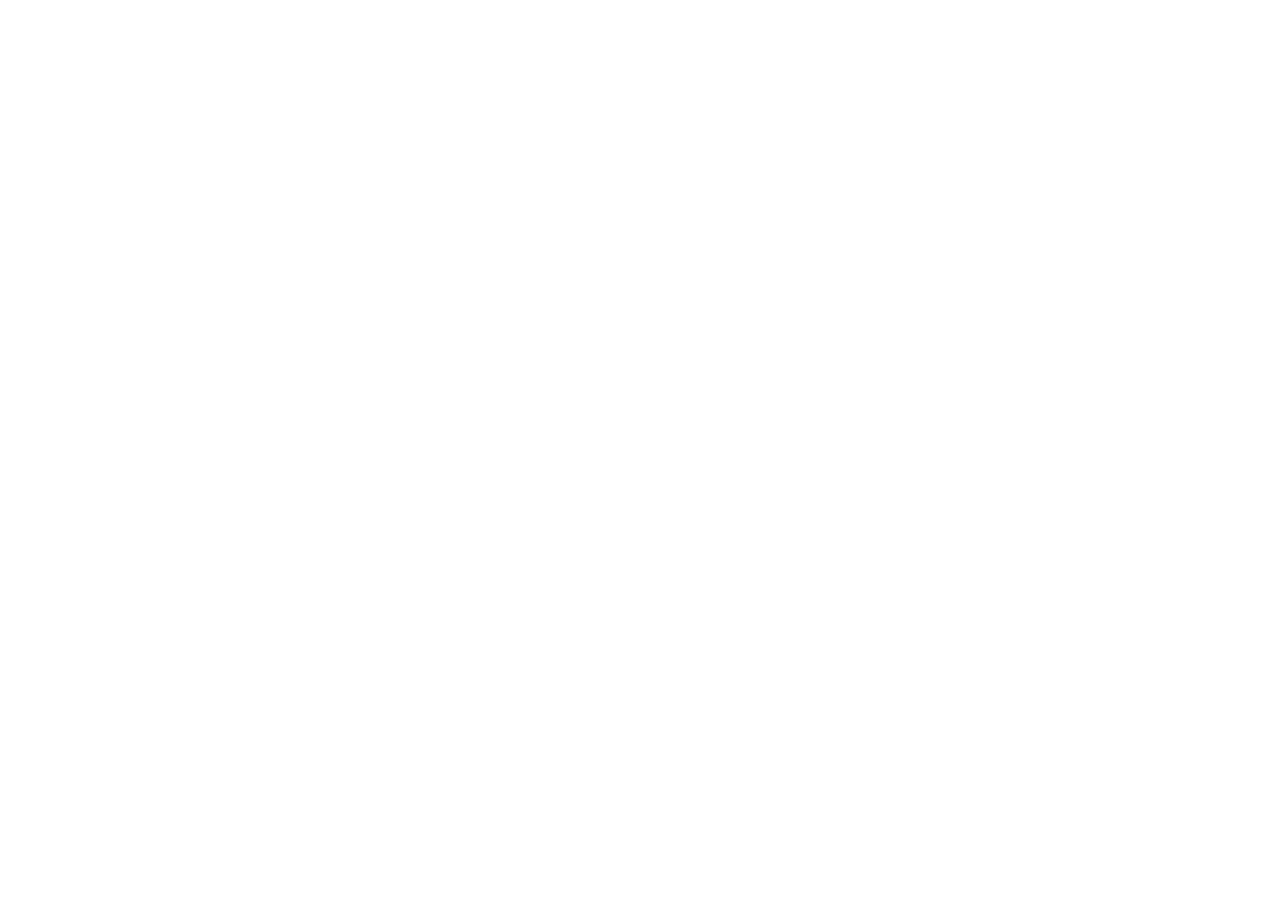
==== index.html @ 363d763c "initial commit" ====
<!DOCTYPE html>
<html  >
<head>
  <!-- Site made with Mobirise Website Builder v4.10.6, https://mobirise.com -->
  <meta charset="UTF-8">
  <meta http-equiv="X-UA-Compatible" content="IE=edge">
  <meta name="generator" content="Mobirise v4.10.6, mobirise.com">
  <meta name="viewport" content="width=device-width, initial-scale=1, minimum-scale=1">
  <link rel="shortcut icon" href="assets/images/logo4.png" type="image/x-icon">
  <meta name="description" content="">
  
  <title>Home</title>
  <link rel="stylesheet" href="assets/tether/tether.min.css">
  <link rel="stylesheet" href="assets/bootstrap/css/bootstrap.min.css">
  <link rel="stylesheet" href="assets/bootstrap/css/bootstrap-grid.min.css">
  <link rel="stylesheet" href="assets/bootstrap/css/bootstrap-reboot.min.css">
  <link rel="stylesheet" href="assets/theme/css/style.css">
  <link rel="stylesheet" href="assets/mobirise/css/mbr-additional.css" type="text/css">
  
  
  
</head>
<body>
  
  <script src="assets/web/assets/jquery/jquery.min.js"></script>
  <script src="assets/popper/popper.min.js"></script>
  <script src="assets/tether/tether.min.js"></script>
  <script src="assets/bootstrap/js/bootstrap.min.js"></script>
  <script src="assets/smoothscroll/smooth-scroll.js"></script>
  <script src="assets/theme/js/script.js"></script>
  
  
</body>
</html>
---- assets/theme/css/style.css ----
/*!
 * Mobirise v4 theme (https://mobirise.com/)
 * Copyright 2017 Mobirise
 */
section {
  background-color: #eeeeee;
}

section,
.container,
.container-fluid {
  position: relative;
  word-wrap: break-word;
}

a.mbr-iconfont:hover {
  text-decoration: none;
}

.article .lead p, .article .lead ul, .article .lead ol, .article .lead pre, .article .lead blockquote {
  margin-bottom: 0;
}

a {
  font-style: normal;
  font-weight: 400;
  cursor: pointer;
}

a, a:hover {
  text-decoration: none;
}

figure {
  margin-bottom: 0;
}

body {
  color: #232323;
}

h1, h2, h3, h4, h5, h6,
.h1, .h2, .h3, .h4, .h5, .h6,
.display-1, .display-2, .display-3, .display-4 {
  line-height: 1;
  word-break: break-word;
  word-wrap: break-word;
}

b, strong {
  font-weight: bold;
}

blockquote {
  padding: 10px 0 10px 20px;
  position: relative;
  border-left: 2px solid;
  border-color: #ff3366;
}

input:-webkit-autofill, input:-webkit-autofill:hover, input:-webkit-autofill:focus, input:-webkit-autofill:active {
  transition-delay: 9999s;
  transition-property: background-color, color;
}

textarea[type="hidden"] {
  display: none;
}

body {
  position: relative;
}

section {
  background-position: 50% 50%;
  background-repeat: no-repeat;
  background-size: cover;
}

section .mbr-background-video,
section .mbr-background-video-preview {
  position: absolute;
  bottom: 0;
  left: 0;
  right: 0;
  top: 0;
}

.hidden {
  visibility: hidden;
}

.mbr-z-index20 {
  z-index: 20;
}

/*! Base colors */
.mbr-white {
  color: #ffffff;
}

.mbr-black {
  color: #000000;
}

.mbr-bg-white {
  background-color: #ffffff;
}

.mbr-bg-black {
  background-color: #000000;
}

/*! Text-aligns */
.align-left {
  text-align: left;
}

.align-center {
  text-align: center;
}

.align-right {
  text-align: right;
}

@media (max-width: 767px) {
  .align-left, .align-center, .align-right, .mbr-section-btn, .mbr-section-title {
    text-align: center;
  }
}

/*! Font-weight  */
.mbr-light {
  font-weight: 300;
}

.mbr-regular {
  font-weight: 400;
}

.mbr-semibold {
  font-weight: 500;
}

.mbr-bold {
  font-weight: 700;
}

/*! Media  */
.media-size-item {
  -webkit-flex: 1 1 auto;
  -moz-flex: 1 1 auto;
  -ms-flex: 1 1 auto;
  -o-flex: 1 1 auto;
  flex: 1 1 auto;
}

.media-content {
  -webkit-flex-basis: 100%;
  flex-basis: 100%;
}

.media-container-row {
  display: -ms-flexbox;
  display: -webkit-flex;
  display: flex;
  -webkit-flex-direction: row;
  -ms-flex-direction: row;
  flex-direction: row;
  -webkit-flex-wrap: wrap;
  -ms-flex-wrap: wrap;
  flex-wrap: wrap;
  -webkit-justify-content: center;
  -ms-flex-pack: center;
  justify-content: center;
  -webkit-align-content: center;
  -ms-flex-line-pack: center;
  align-content: center;
  -webkit-align-items: start;
  -ms-flex-align: start;
  align-items: start;
}

.media-container-row .media-size-item {
  width: 400px;
}

.media-container-column {
  display: -ms-flexbox;
  display: -webkit-flex;
  display: flex;
  -webkit-flex-direction: column;
  -ms-flex-direction: column;
  flex-direction: column;
  -webkit-flex-wrap: wrap;
  -ms-flex-wrap: wrap;
  flex-wrap: wrap;
  -webkit-justify-content: center;
  -ms-flex-pack: center;
  justify-content: center;
  -webkit-align-content: center;
  -ms-flex-line-pack: center;
  align-content: center;
  -webkit-align-items: stretch;
  -ms-flex-align: stretch;
  align-items: stretch;
}

.media-container-column > * {
  width: 100%;
}

@media (min-width: 992px) {
  .media-container-row {
    -webkit-flex-wrap: nowrap;
    -ms-flex-wrap: nowrap;
    flex-wrap: nowrap;
  }
}

figure {
  overflow: hidden;
}

figure[mbr-media-size] {
  transition: width 0.1s;
}

.mbr-figure img, .mbr-figure iframe {
  display: block;
  width: 100%;
}

.card {
  background-color: transparent;
  border: none;
}

.card-box {
  width: 100%;
}

.card-img {
  text-align: center;
  flex-shrink: 0;
  -webkit-flex-shrink: 0;
}

.media {
  max-width: 100%;
  margin: 0 auto;
}

.mbr-figure {
  -ms-flex-item-align: center;
  -ms-grid-row-align: center;
  -webkit-align-self: center;
  align-self: center;
}

.media-container > div {
  max-width: 100%;
}

.mbr-figure img, .card-img img {
  width: 100%;
}

@media (max-width: 991px) {
  .media-size-item {
    width: auto !important;
  }
  .media {
    width: auto;
  }
  .mbr-figure {
    width: 100% !important;
  }
}

/*! Buttons */
.mbr-section-btn {
  margin-left: -.25rem;
  margin-right: -.25rem;
  font-size: 0;
}

nav .mbr-section-btn {
  margin-left: 0rem;
  margin-right: 0rem;
}

/*! Btn icon margin */
.btn .mbr-iconfont, .btn.btn-sm .mbr-iconfont {
  cursor: pointer;
  margin-right: 0.5rem;
}

.btn.btn-md .mbr-iconfont, .btn.btn-md .mbr-iconfont {
  margin-right: 0.8rem;
}

.mbr-regular {
  font-weight: 400;
}

.mbr-semibold {
  font-weight: 500;
}

.mbr-bold {
  font-weight: 700;
}

[type="submit"] {
  -webkit-appearance: none;
}

/*! Full-screen */
.mbr-fullscreen .mbr-overlay {
  min-height: 100vh;
}

.mbr-fullscreen {
  display: flex;
  display: -webkit-flex;
  display: -moz-flex;
  display: -ms-flex;
  display: -o-flex;
  align-items: center;
  -webkit-align-items: center;
  min-height: 100vh;
  padding-top: 3rem;
  padding-bottom: 3rem;
}

/*! Map */
.map {
  height: 25rem;
  position: relative;
}

.map iframe {
  width: 100%;
  height: 100%;
}

/* Form */
.form-asterisk {
  font-family: initial;
  position: absolute;
  top: -2px;
  font-weight: normal;
}

/*! Scroll to top arrow */
.mbr-arrow-up {
  bottom: 25px;
  right: 90px;
  position: fixed;
  text-align: right;
  z-index: 5000;
  color: #ffffff;
  font-size: 32px;
  transform: rotate(180deg);
  -webkit-transform: rotate(180deg);
}

.mbr-arrow-up a {
  background: rgba(0, 0, 0, 0.2);
  border-radius: 3px;
  color: #fff;
  display: inline-block;
  height: 60px;
  width: 60px;
  outline-style: none !important;
  position: relative;
  text-decoration: none;
  transition: all .3s ease-in-out;
  cursor: pointer;
  text-align: center;
}

.mbr-arrow-up a:hover {
  background-color: rgba(0, 0, 0, 0.4);
}

.mbr-arrow-up a i {
  line-height: 60px;
}

.mbr-arrow-up-icon {
  display: block;
  color: #fff;
}

.mbr-arrow-up-icon::before {
  content: "\203a";
  display: inline-block;
  font-family: serif;
  font-size: 32px;
  line-height: 1;
  font-style: normal;
  position: relative;
  top: 6px;
  left: -4px;
  -webkit-transform: rotate(-90deg);
  transform: rotate(-90deg);
}

/*! Arrow Down */
.mbr-arrow {
  position: absolute;
  bottom: 45px;
  left: 50%;
  width: 60px;
  height: 60px;
  cursor: pointer;
  background-color: rgba(80, 80, 80, 0.5);
  border-radius: 50%;
  -webkit-transform: translateX(-50%);
  transform: translateX(-50%);
}

.mbr-arrow > a {
  display: inline-block;
  text-decoration: none;
  outline-style: none;
  -webkit-animation: arrowdown 1.7s ease-in-out infinite;
  animation: arrowdown 1.7s ease-in-out infinite;
}

.mbr-arrow > a > i {
  position: absolute;
  top: -2px;
  left: 15px;
  font-size: 2rem;
}

@keyframes arrowdown {
  0% {
    transform: translateY(0px);
    -webkit-transform: translateY(0px);
  }
  50% {
    transform: translateY(-5px);
    -webkit-transform: translateY(-5px);
  }
  100% {
    transform: translateY(0px);
    -webkit-transform: translateY(0px);
  }
}

@-webkit-keyframes arrowdown {
  0% {
    transform: translateY(0px);
    -webkit-transform: translateY(0px);
  }
  50% {
    transform: translateY(-5px);
    -webkit-transform: translateY(-5px);
  }
  100% {
    transform: translateY(0px);
    -webkit-transform: translateY(0px);
  }
}

@media (max-width: 500px) {
  .mbr-arrow-up {
    left: 50%;
    right: auto;
    transform: translateX(-50%) rotate(180deg);
    -webkit-transform: translateX(-50%) rotate(180deg);
  }
}

/*Gradients animation*/
@keyframes gradient-animation {
  from {
    background-position: 0% 100%;
    animation-timing-function: ease-in-out;
  }
  to {
    background-position: 100% 0%;
    animation-timing-function: ease-in-out;
  }
}

@-webkit-keyframes gradient-animation {
  from {
    background-position: 0% 100%;
    animation-timing-function: ease-in-out;
  }
  to {
    background-position: 100% 0%;
    animation-timing-function: ease-in-out;
  }
}

.bg-gradient {
  background-size: 200% 200%;
  animation: gradient-animation 5s infinite alternate;
  -webkit-animation: gradient-animation 5s infinite alternate;
}

.menu .navbar-brand {
  display: -webkit-flex;
}

.menu .navbar-brand span {
  display: flex;
  display: -webkit-flex;
}

.menu .navbar-brand .navbar-caption-wrap {
  display: -webkit-flex;
}

.menu .navbar-brand .navbar-logo img {
  display: -webkit-flex;
}

@media (min-width: 768px) and (max-width: 1023px) {
  .menu .navbar-toggleable-sm .navbar-nav {
    display: -webkit-box;
    display: -webkit-flex;
    display: -ms-flexbox;
  }
}

@media (max-width: 1023px) {
  .menu .navbar-collapse {
    max-height: 93.5vh;
  }
  .menu .navbar-collapse.show {
    overflow: auto;
  }
}

@media (min-width: 1024px) {
  .menu .navbar-nav.nav-dropdown {
    display: -webkit-flex;
  }
  .menu .navbar-toggleable-sm .navbar-collapse {
    display: -webkit-flex !important;
  }
  .menu .collapsed .navbar-collapse {
    max-height: 93.5vh;
  }
  .menu .collapsed .navbar-collapse.show {
    overflow: auto;
  }
}

@media (max-width: 767px) {
  .menu .navbar-collapse {
    max-height: 80vh;
  }
}

.navbar {
  display: -webkit-flex;
  -webkit-flex-wrap: wrap;
  -webkit-align-items: center;
  -webkit-justify-content: space-between;
}

.navbar-collapse {
  -webkit-flex-basis: 100%;
  -webkit-flex-grow: 1;
  -webkit-align-items: center;
}

.nav-dropdown .link {
  padding: .667em 1.667em !important;
  margin: 0 !important;
}

.nav {
  display: -webkit-flex;
  -webkit-flex-wrap: wrap;
}

.row {
  display: -webkit-flex;
  -webkit-flex-wrap: wrap;
}

.justify-content-center {
  -webkit-justify-content: center;
}

.form-inline {
  display: -webkit-flex;
  -webkit-flex-flow: row wrap;
  -webkit-align-items: center;
}

.card-wrapper {
  -webkit-flex: 1;
}

.carousel-control {
  z-index: 10;
  display: -webkit-flex;
  -webkit-align-items: center;
  -webkit-justify-content: center;
}

.carousel-controls {
  display: -webkit-flex;
}

.media {
  display: -webkit-flex;
}

.form-group:focus {
  outline: none;
}

.jq-selectbox__select {
  padding: 1.07em .5em;
  position: absolute;
  top: 0;
  left: 0;
  width: 100%;
}

.jq-selectbox__dropdown {
  position: absolute;
  top: 100% !important;
  left: 0 !important;
  width: 100% !important;
}

.jq-selectbox__trigger-arrow {
  transform: translateY(-50%);
}

.jq-selectbox li {
  padding: 1.07em .5em;
}

input[type="range"] {
  padding-left: 0 !important;
  padding-right: 0 !important;
}

.modal-dialog, .modal-content {
  height: 100%;
}

.modal-dialog .carousel-inner {
  height: 100%;
  height: -webkit-fill-available;
  height: fill-available;
}

.carousel-item {
  text-align: center;
}

.carousel-item img {
  margin: auto;
}
.engine {
	position: absolute;
	text-indent: -2400px;
	text-align: center;
	padding: 0;
	top: 0;
	left: -2400px;
}
---- assets/mobirise/css/mbr-additional.css ----
@import url(https://fonts.googleapis.com/css?family=Rubik:300,300i,400,400i,500,500i,700,700i,900,900i);





body {
  font-style: normal;
  line-height: 1.5;
}
.mbr-section-title {
  font-style: normal;
  line-height: 1.2;
}
.mbr-section-subtitle {
  line-height: 1.3;
}
.mbr-text {
  font-style: normal;
  line-height: 1.6;
}
.display-1 {
  font-family: 'Rubik', sans-serif;
  font-size: 4.25rem;
}
.display-1 > .mbr-iconfont {
  font-size: 6.8rem;
}
.display-2 {
  font-family: 'Rubik', sans-serif;
  font-size: 3rem;
}
.display-2 > .mbr-iconfont {
  font-size: 4.8rem;
}
.display-4 {
  font-family: 'Rubik', sans-serif;
  font-size: 1rem;
}
.display-4 > .mbr-iconfont {
  font-size: 1.6rem;
}
.display-5 {
  font-family: 'Rubik', sans-serif;
  font-size: 1.5rem;
}
.display-5 > .mbr-iconfont {
  font-size: 2.4rem;
}
.display-7 {
  font-family: 'Rubik', sans-serif;
  font-size: 1rem;
}
.display-7 > .mbr-iconfont {
  font-size: 1.6rem;
}
/* ---- Fluid typography for mobile devices ---- */
/* 1.4 - font scale ratio ( bootstrap == 1.42857 ) */
/* 100vw - current viewport width */
/* (48 - 20)  48 == 48rem == 768px, 20 == 20rem == 320px(minimal supported viewport) */
/* 0.65 - min scale variable, may vary */
@media (max-width: 768px) {
  .display-1 {
    font-size: 3.4rem;
    font-size: calc( 2.1374999999999997rem + (4.25 - 2.1374999999999997) * ((100vw - 20rem) / (48 - 20)));
    line-height: calc( 1.4 * (2.1374999999999997rem + (4.25 - 2.1374999999999997) * ((100vw - 20rem) / (48 - 20))));
  }
  .display-2 {
    font-size: 2.4rem;
    font-size: calc( 1.7rem + (3 - 1.7) * ((100vw - 20rem) / (48 - 20)));
    line-height: calc( 1.4 * (1.7rem + (3 - 1.7) * ((100vw - 20rem) / (48 - 20))));
  }
  .display-4 {
    font-size: 0.8rem;
    font-size: calc( 1rem + (1 - 1) * ((100vw - 20rem) / (48 - 20)));
    line-height: calc( 1.4 * (1rem + (1 - 1) * ((100vw - 20rem) / (48 - 20))));
  }
  .display-5 {
    font-size: 1.2rem;
    font-size: calc( 1.175rem + (1.5 - 1.175) * ((100vw - 20rem) / (48 - 20)));
    line-height: calc( 1.4 * (1.175rem + (1.5 - 1.175) * ((100vw - 20rem) / (48 - 20))));
  }
}
/* Buttons */
.btn {
  font-weight: 500;
  border-width: 2px;
  font-style: normal;
  letter-spacing: 1px;
  margin: .4rem .8rem;
  white-space: normal;
  -webkit-transition: all 0.3s ease-in-out;
  -moz-transition: all 0.3s ease-in-out;
  transition: all 0.3s ease-in-out;
  display: inline-flex;
  align-items: center;
  justify-content: center;
  word-break: break-word;
  -webkit-align-items: center;
  -webkit-justify-content: center;
  display: -webkit-inline-flex;
  padding: 1rem 3rem;
  border-radius: 3px;
}
.btn-sm {
  font-weight: 500;
  letter-spacing: 1px;
  -webkit-transition: all 0.3s ease-in-out;
  -moz-transition: all 0.3s ease-in-out;
  transition: all 0.3s ease-in-out;
  padding: 0.6rem 1.5rem;
  border-radius: 3px;
}
.btn-md {
  font-weight: 500;
  letter-spacing: 1px;
  margin: .4rem .8rem !important;
  -webkit-transition: all 0.3s ease-in-out;
  -moz-transition: all 0.3s ease-in-out;
  transition: all 0.3s ease-in-out;
  padding: 1rem 3rem;
  border-radius: 3px;
}
.btn-lg {
  font-weight: 500;
  letter-spacing: 1px;
  margin: .4rem .8rem !important;
  -webkit-transition: all 0.3s ease-in-out;
  -moz-transition: all 0.3s ease-in-out;
  transition: all 0.3s ease-in-out;
  padding: 1.2rem 3.2rem;
  border-radius: 3px;
}
.bg-primary {
  background-color: #149dcc !important;
}
.bg-success {
  background-color: #f7ed4a !important;
}
.bg-info {
  background-color: #82786e !important;
}
.bg-warning {
  background-color: #879a9f !important;
}
.bg-danger {
  background-color: #b1a374 !important;
}
.btn-primary,
.btn-primary:active {
  background-color: #149dcc !important;
  border-color: #149dcc !important;
  color: #ffffff !important;
}
.btn-primary:hover,
.btn-primary:focus,
.btn-primary.focus,
.btn-primary.active {
  color: #ffffff !important;
  background-color: #0d6786 !important;
  border-color: #0d6786 !important;
}
.btn-primary.disabled,
.btn-primary:disabled {
  color: #ffffff !important;
  background-color: #0d6786 !important;
  border-color: #0d6786 !important;
}
.btn-secondary,
.btn-secondary:active {
  background-color: #ff3366 !important;
  border-color: #ff3366 !important;
  color: #ffffff !important;
}
.btn-secondary:hover,
.btn-secondary:focus,
.btn-secondary.focus,
.btn-secondary.active {
  color: #ffffff !important;
  background-color: #e50039 !important;
  border-color: #e50039 !important;
}
.btn-secondary.disabled,
.btn-secondary:disabled {
  color: #ffffff !important;
  background-color: #e50039 !important;
  border-color: #e50039 !important;
}
.btn-info,
.btn-info:active {
  background-color: #82786e !important;
  border-color: #82786e !important;
  color: #ffffff !important;
}
.btn-info:hover,
.btn-info:focus,
.btn-info.focus,
.btn-info.active {
  color: #ffffff !important;
  background-color: #59524b !important;
  border-color: #59524b !important;
}
.btn-info.disabled,
.btn-info:disabled {
  color: #ffffff !important;
  background-color: #59524b !important;
  border-color: #59524b !important;
}
.btn-success,
.btn-success:active {
  background-color: #f7ed4a !important;
  border-color: #f7ed4a !important;
  color: #3f3c03 !important;
}
.btn-success:hover,
.btn-success:focus,
.btn-success.focus,
.btn-success.active {
  color: #3f3c03 !important;
  background-color: #eadd0a !important;
  border-color: #eadd0a !important;
}
.btn-success.disabled,
.btn-success:disabled {
  color: #3f3c03 !important;
  background-color: #eadd0a !important;
  border-color: #eadd0a !important;
}
.btn-warning,
.btn-warning:active {
  background-color: #879a9f !important;
  border-color: #879a9f !important;
  color: #ffffff !important;
}
.btn-warning:hover,
.btn-warning:focus,
.btn-warning.focus,
.btn-warning.active {
  color: #ffffff !important;
  background-color: #617479 !important;
  border-color: #617479 !important;
}
.btn-warning.disabled,
.btn-warning:disabled {
  color: #ffffff !important;
  background-color: #617479 !important;
  border-color: #617479 !important;
}
.btn-danger,
.btn-danger:active {
  background-color: #b1a374 !important;
  border-color: #b1a374 !important;
  color: #ffffff !important;
}
.btn-danger:hover,
.btn-danger:focus,
.btn-danger.focus,
.btn-danger.active {
  color: #ffffff !important;
  background-color: #8b7d4e !important;
  border-color: #8b7d4e !important;
}
.btn-danger.disabled,
.btn-danger:disabled {
  color: #ffffff !important;
  background-color: #8b7d4e !important;
  border-color: #8b7d4e !important;
}
.btn-white {
  color: #333333 !important;
}
.btn-white,
.btn-white:active {
  background-color: #ffffff !important;
  border-color: #ffffff !important;
  color: #808080 !important;
}
.btn-white:hover,
.btn-white:focus,
.btn-white.focus,
.btn-white.active {
  color: #808080 !important;
  background-color: #d9d9d9 !important;
  border-color: #d9d9d9 !important;
}
.btn-white.disabled,
.btn-white:disabled {
  color: #808080 !important;
  background-color: #d9d9d9 !important;
  border-color: #d9d9d9 !important;
}
.btn-black,
.btn-black:active {
  background-color: #333333 !important;
  border-color: #333333 !important;
  color: #ffffff !important;
}
.btn-black:hover,
.btn-black:focus,
.btn-black.focus,
.btn-black.active {
  color: #ffffff !important;
  background-color: #0d0d0d !important;
  border-color: #0d0d0d !important;
}
.btn-black.disabled,
.btn-black:disabled {
  color: #ffffff !important;
  background-color: #0d0d0d !important;
  border-color: #0d0d0d !important;
}
.btn-primary-outline,
.btn-primary-outline:active {
  background: none;
  border-color: #0b566f;
  color: #0b566f;
}
.btn-primary-outline:hover,
.btn-primary-outline:focus,
.btn-primary-outline.focus,
.btn-primary-outline.active {
  color: #ffffff;
  background-color: #149dcc;
  border-color: #149dcc;
}
.btn-primary-outline.disabled,
.btn-primary-outline:disabled {
  color: #ffffff !important;
  background-color: #149dcc !important;
  border-color: #149dcc !important;
}
.btn-secondary-outline,
.btn-secondary-outline:active {
  background: none;
  border-color: #cc0033;
  color: #cc0033;
}
.btn-secondary-outline:hover,
.btn-secondary-outline:focus,
.btn-secondary-outline.focus,
.btn-secondary-outline.active {
  color: #ffffff;
  background-color: #ff3366;
  border-color: #ff3366;
}
.btn-secondary-outline.disabled,
.btn-secondary-outline:disabled {
  color: #ffffff !important;
  background-color: #ff3366 !important;
  border-color: #ff3366 !important;
}
.btn-info-outline,
.btn-info-outline:active {
  background: none;
  border-color: #4b453f;
  color: #4b453f;
}
.btn-info-outline:hover,
.btn-info-outline:focus,
.btn-info-outline.focus,
.btn-info-outline.active {
  color: #ffffff;
  background-color: #82786e;
  border-color: #82786e;
}
.btn-info-outline.disabled,
.btn-info-outline:disabled {
  color: #ffffff !important;
  background-color: #82786e !important;
  border-color: #82786e !important;
}
.btn-success-outline,
.btn-success-outline:active {
  background: none;
  border-color: #d2c609;
  color: #d2c609;
}
.btn-success-outline:hover,
.btn-success-outline:focus,
.btn-success-outline.focus,
.btn-success-outline.active {
  color: #3f3c03;
  background-color: #f7ed4a;
  border-color: #f7ed4a;
}
.btn-success-outline.disabled,
.btn-success-outline:disabled {
  color: #3f3c03 !important;
  background-color: #f7ed4a !important;
  border-color: #f7ed4a !important;
}
.btn-warning-outline,
.btn-warning-outline:active {
  background: none;
  border-color: #55666b;
  color: #55666b;
}
.btn-warning-outline:hover,
.btn-warning-outline:focus,
.btn-warning-outline.focus,
.btn-warning-outline.active {
  color: #ffffff;
  background-color: #879a9f;
  border-color: #879a9f;
}
.btn-warning-outline.disabled,
.btn-warning-outline:disabled {
  color: #ffffff !important;
  background-color: #879a9f !important;
  border-color: #879a9f !important;
}
.btn-danger-outline,
.btn-danger-outline:active {
  background: none;
  border-color: #7a6e45;
  color: #7a6e45;
}
.btn-danger-outline:hover,
.btn-danger-outline:focus,
.btn-danger-outline.focus,
.btn-danger-outline.active {
  color: #ffffff;
  background-color: #b1a374;
  border-color: #b1a374;
}
.btn-danger-outline.disabled,
.btn-danger-outline:disabled {
  color: #ffffff !important;
  background-color: #b1a374 !important;
  border-color: #b1a374 !important;
}
.btn-black-outline,
.btn-black-outline:active {
  background: none;
  border-color: #000000;
  color: #000000;
}
.btn-black-outline:hover,
.btn-black-outline:focus,
.btn-black-outline.focus,
.btn-black-outline.active {
  color: #ffffff;
  background-color: #333333;
  border-color: #333333;
}
.btn-black-outline.disabled,
.btn-black-outline:disabled {
  color: #ffffff !important;
  background-color: #333333 !important;
  border-color: #333333 !important;
}
.btn-white-outline,
.btn-white-outline:active,
.btn-white-outline.active {
  background: none;
  border-color: #ffffff;
  color: #ffffff;
}
.btn-white-outline:hover,
.btn-white-outline:focus,
.btn-white-outline.focus {
  color: #333333;
  background-color: #ffffff;
  border-color: #ffffff;
}
.text-primary {
  color: #149dcc !important;
}
.text-secondary {
  color: #ff3366 !important;
}
.text-success {
  color: #f7ed4a !important;
}
.text-info {
  color: #82786e !important;
}
.text-warning {
  color: #879a9f !important;
}
.text-danger {
  color: #b1a374 !important;
}
.text-white {
  color: #ffffff !important;
}
.text-black {
  color: #000000 !important;
}
a.text-primary:hover,
a.text-primary:focus {
  color: #0b566f !important;
}
a.text-secondary:hover,
a.text-secondary:focus {
  color: #cc0033 !important;
}
a.text-success:hover,
a.text-success:focus {
  color: #d2c609 !important;
}
a.text-info:hover,
a.text-info:focus {
  color: #4b453f !important;
}
a.text-warning:hover,
a.text-warning:focus {
  color: #55666b !important;
}
a.text-danger:hover,
a.text-danger:focus {
  color: #7a6e45 !important;
}
a.text-white:hover,
a.text-white:focus {
  color: #b3b3b3 !important;
}
a.text-black:hover,
a.text-black:focus {
  color: #4d4d4d !important;
}
.alert-success {
  background-color: #70c770;
}
.alert-info {
  background-color: #82786e;
}
.alert-warning {
  background-color: #879a9f;
}
.alert-danger {
  background-color: #b1a374;
}
.mbr-section-btn a.btn:not(.btn-form) {
  border-radius: 100px;
}
.mbr-section-btn a.btn:not(.btn-form):hover,
.mbr-section-btn a.btn:not(.btn-form):focus {
  box-shadow: none !important;
}
.mbr-section-btn a.btn:not(.btn-form):hover,
.mbr-section-btn a.btn:not(.btn-form):focus {
  box-shadow: 0 10px 40px 0 rgba(0, 0, 0, 0.2) !important;
  -webkit-box-shadow: 0 10px 40px 0 rgba(0, 0, 0, 0.2) !important;
}
.mbr-gallery-filter li a {
  border-radius: 100px !important;
}
.mbr-gallery-filter li.active .btn {
  background-color: #149dcc;
  border-color: #149dcc;
  color: #ffffff;
}
.mbr-gallery-filter li.active .btn:focus {
  box-shadow: none;
}
.nav-tabs .nav-link {
  border-radius: 100px !important;
}
.btn-form {
  border-radius: 0;
}
.btn-form:hover {
  cursor: pointer;
}
a,
a:hover {
  color: #149dcc;
}
.mbr-plan-header.bg-primary .mbr-plan-subtitle,
.mbr-plan-header.bg-primary .mbr-plan-price-desc {
  color: #b4e6f8;
}
.mbr-plan-header.bg-success .mbr-plan-subtitle,
.mbr-plan-header.bg-success .mbr-plan-price-desc {
  color: #ffffff;
}
.mbr-plan-header.bg-info .mbr-plan-subtitle,
.mbr-plan-header.bg-info .mbr-plan-price-desc {
  color: #beb8b2;
}
.mbr-plan-header.bg-warning .mbr-plan-subtitle,
.mbr-plan-header.bg-warning .mbr-plan-price-desc {
  color: #ced6d8;
}
.mbr-plan-header.bg-danger .mbr-plan-subtitle,
.mbr-plan-header.bg-danger .mbr-plan-price-desc {
  color: #dfd9c6;
}
/* Scroll to top button*/
.scrollToTop_wraper {
  display: none;
}
#scrollToTop a i:before {
  content: '';
  position: absolute;
  height: 40%;
  top: 25%;
  background: #fff;
  width: 2px;
  left: calc(50% - 1px);
}
#scrollToTop a i:after {
  content: '';
  position: absolute;
  display: block;
  border-top: 2px solid #fff;
  border-right: 2px solid #fff;
  width: 40%;
  height: 40%;
  left: 30%;
  bottom: 30%;
  transform: rotate(135deg);
  -webkit-transform: rotate(135deg);
}
/* Others*/
.note-check a[data-value=Rubik] {
  font-style: normal;
}
.mbr-arrow a {
  color: #ffffff;
}
@media (max-width: 767px) {
  .mbr-arrow {
    display: none;
  }
}
.form-control-label {
  position: relative;
  cursor: pointer;
  margin-bottom: .357em;
  padding: 0;
}
.alert {
  color: #ffffff;
  border-radius: 0;
  border: 0;
  font-size: .875rem;
  line-height: 1.5;
  margin-bottom: 1.875rem;
  padding: 1.25rem;
  position: relative;
}
.alert.alert-form::after {
  background-color: inherit;
  bottom: -7px;
  content: "";
  display: block;
  height: 14px;
  left: 50%;
  margin-left: -7px;
  position: absolute;
  transform: rotate(45deg);
  width: 14px;
  -webkit-transform: rotate(45deg);
}
.form-control {
  background-color: #f5f5f5;
  box-shadow: none;
  color: #565656;
  font-family: 'Rubik', sans-serif;
  font-size: 1rem;
  line-height: 1.43;
  min-height: 3.5em;
  padding: 1.07em .5em;
}
.form-control > .mbr-iconfont {
  font-size: 1.6rem;
}
.form-control,
.form-control:focus {
  border: 1px solid #e8e8e8;
}
.form-active .form-control:invalid {
  border-color: red;
}
.mbr-overlay {
  background-color: #000;
  bottom: 0;
  left: 0;
  opacity: .5;
  position: absolute;
  right: 0;
  top: 0;
  z-index: 0;
  pointer-events: none;
}
blockquote {
  font-style: italic;
  padding: 10px 0 10px 20px;
  font-size: 1.09rem;
  position: relative;
  border-color: #149dcc;
  border-width: 3px;
}
ul,
ol,
pre,
blockquote {
  margin-bottom: 2.3125rem;
}
pre {
  background: #f4f4f4;
  padding: 10px 24px;
  white-space: pre-wrap;
}
.inactive {
  -webkit-user-select: none;
  -moz-user-select: none;
  -ms-user-select: none;
  user-select: none;
  pointer-events: none;
  -webkit-user-drag: none;
  user-drag: none;
}
.mbr-section__comments .row {
  justify-content: center;
  -webkit-justify-content: center;
}
/* Forms */
.mbr-form .btn {
  margin: .4rem 0;
}
.mbr-form .input-group-btn a.btn {
  border-radius: 100px !important;
}
.mbr-form .input-group-btn a.btn:hover {
  box-shadow: 0 10px 40px 0 rgba(0, 0, 0, 0.2);
}
.mbr-form .input-group-btn button[type="submit"] {
  border-radius: 100px !important;
  padding: 1rem 3rem;
}
.mbr-form .input-group-btn button[type="submit"]:hover {
  box-shadow: 0 10px 40px 0 rgba(0, 0, 0, 0.2);
}
.form2 .form-control {
  border-top-left-radius: 100px;
  border-bottom-left-radius: 100px;
}
.form2 .input-group-btn a.btn {
  border-top-left-radius: 0 !important;
  border-bottom-left-radius: 0 !important;
}
.form2 .input-group-btn button[type="submit"] {
  border-top-left-radius: 0 !important;
  border-bottom-left-radius: 0 !important;
}
.form3 input[type="email"] {
  border-radius: 100px !important;
}
@media (max-width: 349px) {
  .form2 input[type="email"] {
    border-radius: 100px !important;
  }
  .form2 .input-group-btn a.btn {
    border-radius: 100px !important;
  }
  .form2 .input-group-btn button[type="submit"] {
    border-radius: 100px !important;
  }
}
@media (max-width: 767px) {
  .btn {
    font-size: .75rem !important;
  }
  .btn .mbr-iconfont {
    font-size: 1rem !important;
  }
}
/* Social block */
.btn-social {
  font-size: 20px;
  border-radius: 50%;
  padding: 0;
  width: 44px;
  height: 44px;
  line-height: 44px;
  text-align: center;
  position: relative;
  border: 2px solid #c0a375;
  border-color: #149dcc;
  color: #232323;
  cursor: pointer;
}
.btn-social i {
  top: 0;
  line-height: 44px;
  width: 44px;
}
.btn-social:hover {
  color: #fff;
  background: #149dcc;
}
.btn-social + .btn {
  margin-left: .1rem;
}
/* Footer */
.mbr-footer-content li::before,
.mbr-footer .mbr-contacts li::before {
  background: #149dcc;
}
.mbr-footer-content li a:hover,
.mbr-footer .mbr-contacts li a:hover {
  color: #149dcc;
}
.footer3 input[type="email"],
.footer4 input[type="email"] {
  border-radius: 100px !important;
}
.footer3 .input-group-btn a.btn,
.footer4 .input-group-btn a.btn {
  border-radius: 100px !important;
}
.footer3 .input-group-btn button[type="submit"],
.footer4 .input-group-btn button[type="submit"] {
  border-radius: 100px !important;
}
/* Headers*/
.header13 .form-inline input[type="email"],
.header14 .form-inline input[type="email"] {
  border-radius: 100px;
}
.header13 .form-inline input[type="text"],
.header14 .form-inline input[type="text"] {
  border-radius: 100px;
}
.header13 .form-inline input[type="tel"],
.header14 .form-inline input[type="tel"] {
  border-radius: 100px;
}
.header13 .form-inline a.btn,
.header14 .form-inline a.btn {
  border-radius: 100px;
}
.header13 .form-inline button,
.header14 .form-inline button {
  border-radius: 100px !important;
}
.offset-1 {
  margin-left: 8.33333%;
}
.offset-2 {
  margin-left: 16.66667%;
}
.offset-3 {
  margin-left: 25%;
}
.offset-4 {
  margin-left: 33.33333%;
}
.offset-5 {
  margin-left: 41.66667%;
}
.offset-6 {
  margin-left: 50%;
}
.offset-7 {
  margin-left: 58.33333%;
}
.offset-8 {
  margin-left: 66.66667%;
}
.offset-9 {
  margin-left: 75%;
}
.offset-10 {
  margin-left: 83.33333%;
}
.offset-11 {
  margin-left: 91.66667%;
}
@media (min-width: 576px) {
  .offset-sm-0 {
    margin-left: 0%;
  }
  .offset-sm-1 {
    margin-left: 8.33333%;
  }
  .offset-sm-2 {
    margin-left: 16.66667%;
  }
  .offset-sm-3 {
    margin-left: 25%;
  }
  .offset-sm-4 {
    margin-left: 33.33333%;
  }
  .offset-sm-5 {
    margin-left: 41.66667%;
  }
  .offset-sm-6 {
    margin-left: 50%;
  }
  .offset-sm-7 {
    margin-left: 58.33333%;
  }
  .offset-sm-8 {
    margin-left: 66.66667%;
  }
  .offset-sm-9 {
    margin-left: 75%;
  }
  .offset-sm-10 {
    margin-left: 83.33333%;
  }
  .offset-sm-11 {
    margin-left: 91.66667%;
  }
}
@media (min-width: 768px) {
  .offset-md-0 {
    margin-left: 0%;
  }
  .offset-md-1 {
    margin-left: 8.33333%;
  }
  .offset-md-2 {
    margin-left: 16.66667%;
  }
  .offset-md-3 {
    margin-left: 25%;
  }
  .offset-md-4 {
    margin-left: 33.33333%;
  }
  .offset-md-5 {
    margin-left: 41.66667%;
  }
  .offset-md-6 {
    margin-left: 50%;
  }
  .offset-md-7 {
    margin-left: 58.33333%;
  }
  .offset-md-8 {
    margin-left: 66.66667%;
  }
  .offset-md-9 {
    margin-left: 75%;
  }
  .offset-md-10 {
    margin-left: 83.33333%;
  }
  .offset-md-11 {
    margin-left: 91.66667%;
  }
}
@media (min-width: 992px) {
  .offset-lg-0 {
    margin-left: 0%;
  }
  .offset-lg-1 {
    margin-left: 8.33333%;
  }
  .offset-lg-2 {
    margin-left: 16.66667%;
  }
  .offset-lg-3 {
    margin-left: 25%;
  }
  .offset-lg-4 {
    margin-left: 33.33333%;
  }
  .offset-lg-5 {
    margin-left: 41.66667%;
  }
  .offset-lg-6 {
    margin-left: 50%;
  }
  .offset-lg-7 {
    margin-left: 58.33333%;
  }
  .offset-lg-8 {
    margin-left: 66.66667%;
  }
  .offset-lg-9 {
    margin-left: 75%;
  }
  .offset-lg-10 {
    margin-left: 83.33333%;
  }
  .offset-lg-11 {
    margin-left: 91.66667%;
  }
}
@media (min-width: 1200px) {
  .offset-xl-0 {
    margin-left: 0%;
  }
  .offset-xl-1 {
    margin-left: 8.33333%;
  }
  .offset-xl-2 {
    margin-left: 16.66667%;
  }
  .offset-xl-3 {
    margin-left: 25%;
  }
  .offset-xl-4 {
    margin-left: 33.33333%;
  }
  .offset-xl-5 {
    margin-left: 41.66667%;
  }
  .offset-xl-6 {
    margin-left: 50%;
  }
  .offset-xl-7 {
    margin-left: 58.33333%;
  }
  .offset-xl-8 {
    margin-left: 66.66667%;
  }
  .offset-xl-9 {
    margin-left: 75%;
  }
  .offset-xl-10 {
    margin-left: 83.33333%;
  }
  .offset-xl-11 {
    margin-left: 91.66667%;
  }
}
.navbar-toggler {
  -webkit-align-self: flex-start;
  -ms-flex-item-align: start;
  align-self: flex-start;
  padding: 0.25rem 0.75rem;
  font-size: 1.25rem;
  line-height: 1;
  background: transparent;
  border: 1px solid transparent;
  -webkit-border-radius: 0.25rem;
  border-radius: 0.25rem;
}
.navbar-toggler:focus,
.navbar-toggler:hover {
  text-decoration: none;
}
.navbar-toggler-icon {
  display: inline-block;
  width: 1.5em;
  height: 1.5em;
  vertical-align: middle;
  content: "";
  background: no-repeat center center;
  -webkit-background-size: 100% 100%;
  -o-background-size: 100% 100%;
  background-size: 100% 100%;
}
.navbar-toggler-left {
  position: absolute;
  left: 1rem;
}
.navbar-toggler-right {
  position: absolute;
  right: 1rem;
}
@media (max-width: 575px) {
  .navbar-toggleable .navbar-nav .dropdown-menu {
    position: static;
    float: none;
  }
  .navbar-toggleable > .container {
    padding-right: 0;
    padding-left: 0;
  }
}
@media (min-width: 576px) {
  .navbar-toggleable {
    -webkit-box-orient: horizontal;
    -webkit-box-direction: normal;
    -webkit-flex-direction: row;
    -ms-flex-direction: row;
    flex-direction: row;
    -webkit-flex-wrap: nowrap;
    -ms-flex-wrap: nowrap;
    flex-wrap: nowrap;
    -webkit-box-align: center;
    -webkit-align-items: center;
    -ms-flex-align: center;
    align-items: center;
  }
  .navbar-toggleable .navbar-nav {
    -webkit-box-orient: horizontal;
    -webkit-box-direction: normal;
    -webkit-flex-direction: row;
    -ms-flex-direction: row;
    flex-direction: row;
  }
  .navbar-toggleable .navbar-nav .nav-link {
    padding-right: .5rem;
    padding-left: .5rem;
  }
  .navbar-toggleable > .container {
    display: -webkit-box;
    display: -webkit-flex;
    display: -ms-flexbox;
    display: flex;
    -webkit-flex-wrap: nowrap;
    -ms-flex-wrap: nowrap;
    flex-wrap: nowrap;
    -webkit-box-align: center;
    -webkit-align-items: center;
    -ms-flex-align: center;
    align-items: center;
  }
  .navbar-toggleable .navbar-collapse {
    display: -webkit-box !important;
    display: -webkit-flex !important;
    display: -ms-flexbox !important;
    display: flex !important;
    width: 100%;
  }
  .navbar-toggleable .navbar-toggler {
    display: none;
  }
}
@media (max-width: 767px) {
  .navbar-toggleable-sm .navbar-nav .dropdown-menu {
    position: static;
    float: none;
  }
  .navbar-toggleable-sm > .container {
    padding-right: 0;
    padding-left: 0;
  }
}
@media (min-width: 768px) {
  .navbar-toggleable-sm {
    -webkit-box-orient: horizontal;
    -webkit-box-direction: normal;
    -webkit-flex-direction: row;
    -ms-flex-direction: row;
    flex-direction: row;
    -webkit-flex-wrap: nowrap;
    -ms-flex-wrap: nowrap;
    flex-wrap: nowrap;
    -webkit-box-align: center;
    -webkit-align-items: center;
    -ms-flex-align: center;
    align-items: center;
  }
  .navbar-toggleable-sm .navbar-nav {
    -webkit-box-orient: horizontal;
    -webkit-box-direction: normal;
    -webkit-flex-direction: row;
    -ms-flex-direction: row;
    flex-direction: row;
  }
  .navbar-toggleable-sm .navbar-nav .nav-link {
    padding-right: .5rem;
    padding-left: .5rem;
  }
  .navbar-toggleable-sm > .container {
    display: -webkit-box;
    display: -webkit-flex;
    display: -ms-flexbox;
    display: flex;
    -webkit-flex-wrap: nowrap;
    -ms-flex-wrap: nowrap;
    flex-wrap: nowrap;
    -webkit-box-align: center;
    -webkit-align-items: center;
    -ms-flex-align: center;
    align-items: center;
  }
  .navbar-toggleable-sm .navbar-collapse {
    display: none;
    width: 100%;
  }
  .navbar-toggleable-sm .navbar-toggler {
    display: none;
  }
}
@media (max-width: 1023px) {
  .navbar-toggleable-md .navbar-nav .dropdown-menu {
    position: static;
    float: none;
  }
  .navbar-toggleable-md > .container {
    padding-right: 0;
    padding-left: 0;
  }
}
@media (min-width: 1024px) {
  .navbar-toggleable-md {
    -webkit-box-orient: horizontal;
    -webkit-box-direction: normal;
    -webkit-flex-direction: row;
    -ms-flex-direction: row;
    flex-direction: row;
    -webkit-flex-wrap: nowrap;
    -ms-flex-wrap: nowrap;
    flex-wrap: nowrap;
    -webkit-box-align: center;
    -webkit-align-items: center;
    -ms-flex-align: center;
    align-items: center;
  }
  .navbar-toggleable-md .navbar-nav {
    -webkit-box-orient: horizontal;
    -webkit-box-direction: normal;
    -webkit-flex-direction: row;
    -ms-flex-direction: row;
    flex-direction: row;
  }
  .navbar-toggleable-md .navbar-nav .nav-link {
    padding-right: .5rem;
    padding-left: .5rem;
  }
  .navbar-toggleable-md > .container {
    display: -webkit-box;
    display: -webkit-flex;
    display: -ms-flexbox;
    display: flex;
    -webkit-flex-wrap: nowrap;
    -ms-flex-wrap: nowrap;
    flex-wrap: nowrap;
    -webkit-box-align: center;
    -webkit-align-items: center;
    -ms-flex-align: center;
    align-items: center;
  }
  .navbar-toggleable-md .navbar-collapse {
    display: -webkit-box !important;
    display: -webkit-flex !important;
    display: -ms-flexbox !important;
    display: flex !important;
    width: 100%;
  }
  .navbar-toggleable-md .navbar-toggler {
    display: none;
  }
}
@media (max-width: 1199px) {
  .navbar-toggleable-lg .navbar-nav .dropdown-menu {
    position: static;
    float: none;
  }
  .navbar-toggleable-lg > .container {
    padding-right: 0;
    padding-left: 0;
  }
}
@media (min-width: 1200px) {
  .navbar-toggleable-lg {
    -webkit-box-orient: horizontal;
    -webkit-box-direction: normal;
    -webkit-flex-direction: row;
    -ms-flex-direction: row;
    flex-direction: row;
    -webkit-flex-wrap: nowrap;
    -ms-flex-wrap: nowrap;
    flex-wrap: nowrap;
    -webkit-box-align: center;
    -webkit-align-items: center;
    -ms-flex-align: center;
    align-items: center;
  }
  .navbar-toggleable-lg .navbar-nav {
    -webkit-box-orient: horizontal;
    -webkit-box-direction: normal;
    -webkit-flex-direction: row;
    -ms-flex-direction: row;
    flex-direction: row;
  }
  .navbar-toggleable-lg .navbar-nav .nav-link {
    padding-right: .5rem;
    padding-left: .5rem;
  }
  .navbar-toggleable-lg > .container {
    display: -webkit-box;
    display: -webkit-flex;
    display: -ms-flexbox;
    display: flex;
    -webkit-flex-wrap: nowrap;
    -ms-flex-wrap: nowrap;
    flex-wrap: nowrap;
    -webkit-box-align: center;
    -webkit-align-items: center;
    -ms-flex-align: center;
    align-items: center;
  }
  .navbar-toggleable-lg .navbar-collapse {
    display: -webkit-box !important;
    display: -webkit-flex !important;
    display: -ms-flexbox !important;
    display: flex !important;
    width: 100%;
  }
  .navbar-toggleable-lg .navbar-toggler {
    display: none;
  }
}
.navbar-toggleable-xl {
  -webkit-box-orient: horizontal;
  -webkit-box-direction: normal;
  -webkit-flex-direction: row;
  -ms-flex-direction: row;
  flex-direction: row;
  -webkit-flex-wrap: nowrap;
  -ms-flex-wrap: nowrap;
  flex-wrap: nowrap;
  -webkit-box-align: center;
  -webkit-align-items: center;
  -ms-flex-align: center;
  align-items: center;
}
.navbar-toggleable-xl .navbar-nav .dropdown-menu {
  position: static;
  float: none;
}
.navbar-toggleable-xl > .container {
  padding-right: 0;
  padding-left: 0;
}
.navbar-toggleable-xl .navbar-nav {
  -webkit-box-orient: horizontal;
  -webkit-box-direction: normal;
  -webkit-flex-direction: row;
  -ms-flex-direction: row;
  flex-direction: row;
}
.navbar-toggleable-xl .navbar-nav .nav-link {
  padding-right: .5rem;
  padding-left: .5rem;
}
.navbar-toggleable-xl > .container {
  display: -webkit-box;
  display: -webkit-flex;
  display: -ms-flexbox;
  display: flex;
  -webkit-flex-wrap: nowrap;
  -ms-flex-wrap: nowrap;
  flex-wrap: nowrap;
  -webkit-box-align: center;
  -webkit-align-items: center;
  -ms-flex-align: center;
  align-items: center;
}
.navbar-toggleable-xl .navbar-collapse {
  display: -webkit-box !important;
  display: -webkit-flex !important;
  display: -ms-flexbox !important;
  display: flex !important;
  width: 100%;
}
.navbar-toggleable-xl .navbar-toggler {
  display: none;
}
.card-img {
  width: auto;
}
.menu .navbar.collapsed:not(.beta-menu) {
  flex-direction: column;
  -webkit-flex-direction: column;
}
.carousel-item.active,
.carousel-item-next,
.carousel-item-prev {
  display: -webkit-box;
  display: -webkit-flex;
  display: -ms-flexbox;
  display: flex;
}
.note-air-layout .dropup .dropdown-menu,
.note-air-layout .navbar-fixed-bottom .dropdown .dropdown-menu {
  bottom: initial !important;
}
html,
body {
  height: auto;
  min-height: 100vh;
}
.dropup .dropdown-toggle::after {
  display: none;
}
@media screen and (-ms-high-contrast: active), (-ms-high-contrast: none) {
  .card-wrapper {
    flex: auto!important;
  }
}
.jq-selectbox li:hover,
.jq-selectbox li.selected {
  background-color: #149dcc;
  color: #ffffff;
}
.jq-selectbox .jq-selectbox__trigger-arrow,
.jq-number__spin.minus:after,
.jq-number__spin.plus:after {
  transition: 0.4s;
  border-top-color: currentColor;
  border-bottom-color: currentColor;
}
.jq-selectbox:hover .jq-selectbox__trigger-arrow,
.jq-number__spin.minus:hover:after,
.jq-number__spin.plus:hover:after {
  border-top-color: #149dcc;
  border-bottom-color: #149dcc;
}
.xdsoft_datetimepicker .xdsoft_calendar td.xdsoft_default,
.xdsoft_datetimepicker .xdsoft_calendar td.xdsoft_current,
.xdsoft_datetimepicker .xdsoft_timepicker .xdsoft_time_box > div > div.xdsoft_current {
  color: #ffffff !important;
  background-color: #149dcc !important;
  box-shadow: none!important;
}
.xdsoft_datetimepicker .xdsoft_calendar td:hover,
.xdsoft_datetimepicker .xdsoft_timepicker .xdsoft_time_box > div > div:hover {
  color: #ffffff !important;
  background: #ff3366 !important;
  box-shadow: none !important;
}
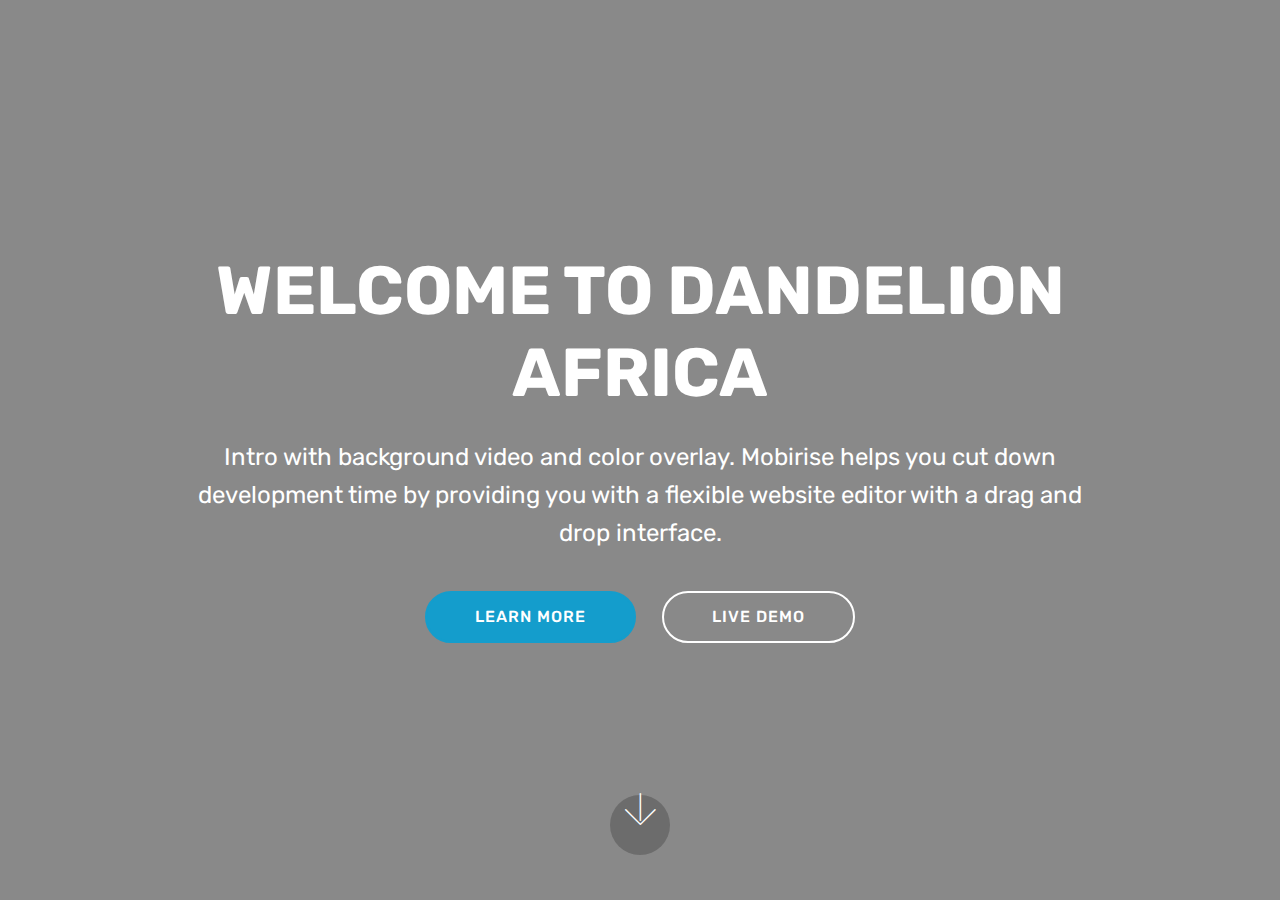
==== commit 08db5876: "add header" ====
--- a/index.html
+++ b/index.html
@@ -10,6 +10,7 @@
   <meta name="description" content="">
   
   <title>Home</title>
+  <link rel="stylesheet" href="assets/web/assets/mobirise-icons/mobirise-icons.css">
   <link rel="stylesheet" href="assets/tether/tether.min.css">
   <link rel="stylesheet" href="assets/bootstrap/css/bootstrap.min.css">
   <link rel="stylesheet" href="assets/bootstrap/css/bootstrap-grid.min.css">
@@ -21,12 +22,44 @@
   
 </head>
 <body>
-  
-  <script src="assets/web/assets/jquery/jquery.min.js"></script>
+  <section class="header6 cid-s0ARTEUOqV mbr-fullscreen" data-bg-video="https://www.youtube.com/watch?v=36YgDDJ7XSc" id="header6-0">
+
+    
+
+    <div class="mbr-overlay" style="opacity: 0.5; background-color: rgb(35, 35, 35);">
+    </div>
+
+    <div class="container">
+        <div class="row justify-content-md-center">
+            <div class="mbr-white col-md-10">
+                <h1 class="mbr-section-title align-center mbr-bold pb-3 mbr-fonts-style display-1">
+                    WELCOME TO DANDELION AFRICA</h1>
+                <p class="mbr-text align-center pb-3 mbr-fonts-style display-5">
+                    Intro with background video and color overlay. Mobirise helps you cut down development time by providing you with a flexible website editor with a drag and drop interface.
+                </p>
+                <div class="mbr-section-btn align-center">
+                        <a class="btn btn-md btn-primary display-4" href="https://mobirise.co">LEARN MORE</a>
+                        <a class="btn btn-md btn-white-outline display-4" href="https://mobirise.co">LIVE DEMO</a>
+                </div>
+            </div>
+        </div>
+    </div>
+
+    <div class="mbr-arrow hidden-sm-down" aria-hidden="true">
+        <a href="#next">
+            <i class="mbri-down mbr-iconfont"></i>
+        </a>
+    </div>
+</section>
+
+
+  <section class="engine"><a href="https://mobirise.info/j">website templates</a></section><script src="assets/web/assets/jquery/jquery.min.js"></script>
   <script src="assets/popper/popper.min.js"></script>
   <script src="assets/tether/tether.min.js"></script>
   <script src="assets/bootstrap/js/bootstrap.min.js"></script>
   <script src="assets/smoothscroll/smooth-scroll.js"></script>
+  <script src="assets/ytplayer/jquery.mb.ytplayer.min.js"></script>
+  <script src="assets/vimeoplayer/jquery.mb.vimeo_player.js"></script>
   <script src="assets/theme/js/script.js"></script>
   
   
--- a/assets/web/assets/mobirise-icons/mobirise-icons.css
+++ b/assets/web/assets/mobirise-icons/mobirise-icons.css
@@ -0,0 +1,476 @@
+@font-face {
+  font-family: 'MobiriseIcons';
+  src:  url('mobirise-icons.eot?spat4u');
+  src:  url('mobirise-icons.eot?spat4u#iefix') format('embedded-opentype'),
+    url('mobirise-icons.ttf?spat4u') format('truetype'),
+    url('mobirise-icons.woff?spat4u') format('woff'),
+    url('mobirise-icons.svg?spat4u#MobiriseIcons') format('svg');
+  font-weight: normal;
+  font-style: normal;
+}
+
+[class^="mbri-"], [class*=" mbri-"] {
+  /* use !important to prevent issues with browser extensions that change fonts */
+  font-family: MobiriseIcons !important;
+  speak: none;
+  font-style: normal;
+  font-weight: normal;
+  font-variant: normal;
+  text-transform: none;
+  line-height: 1;
+
+  /* Better Font Rendering =========== */
+  -webkit-font-smoothing: antialiased;
+  -moz-osx-font-smoothing: grayscale;
+}
+
+.mbri-add-submenu:before {
+  content: "\e900";
+}
+.mbri-alert:before {
+  content: "\e901";
+}
+.mbri-align-center:before {
+  content: "\e902";
+}
+.mbri-align-justify:before {
+  content: "\e903";
+}
+.mbri-align-left:before {
+  content: "\e904";
+}
+.mbri-align-right:before {
+  content: "\e905";
+}
+.mbri-android:before {
+  content: "\e906";
+}
+.mbri-apple:before {
+  content: "\e907";
+}
+.mbri-arrow-down:before {
+  content: "\e908";
+}
+.mbri-arrow-next:before {
+  content: "\e909";
+}
+.mbri-arrow-prev:before {
+  content: "\e90a";
+}
+.mbri-arrow-up:before {
+  content: "\e90b";
+}
+.mbri-bold:before {
+  content: "\e90c";
+}
+.mbri-bookmark:before {
+  content: "\e90d";
+}
+.mbri-bootstrap:before {
+  content: "\e90e";
+}
+.mbri-briefcase:before {
+  content: "\e90f";
+}
+.mbri-browse:before {
+  content: "\e910";
+}
+.mbri-bulleted-list:before {
+  content: "\e911";
+}
+.mbri-calendar:before {
+  content: "\e912";
+}
+.mbri-camera:before {
+  content: "\e913";
+}
+.mbri-cart-add:before {
+  content: "\e914";
+}
+.mbri-cart-full:before {
+  content: "\e915";
+}
+.mbri-cash:before {
+  content: "\e916";
+}
+.mbri-change-style:before {
+  content: "\e917";
+}
+.mbri-chat:before {
+  content: "\e918";
+}
+.mbri-clock:before {
+  content: "\e919";
+}
+.mbri-close:before {
+  content: "\e91a";
+}
+.mbri-cloud:before {
+  content: "\e91b";
+}
+.mbri-code:before {
+  content: "\e91c";
+}
+.mbri-contact-form:before {
+  content: "\e91d";
+}
+.mbri-credit-card:before {
+  content: "\e91e";
+}
+.mbri-cursor-click:before {
+  content: "\e91f";
+}
+.mbri-cust-feedback:before {
+  content: "\e920";
+}
+.mbri-database:before {
+  content: "\e921";
+}
+.mbri-delivery:before {
+  content: "\e922";
+}
+.mbri-desktop:before {
+  content: "\e923";
+}
+.mbri-devices:before {
+  content: "\e924";
+}
+.mbri-down:before {
+  content: "\e925";
+}
+.mbri-download:before {
+  content: "\e989";
+}
+.mbri-drag-n-drop:before {
+  content: "\e927";
+}
+.mbri-drag-n-drop2:before {
+  content: "\e928";
+}
+.mbri-edit:before {
+  content: "\e929";
+}
+.mbri-edit2:before {
+  content: "\e92a";
+}
+.mbri-error:before {
+  content: "\e92b";
+}
+.mbri-extension:before {
+  content: "\e92c";
+}
+.mbri-features:before {
+  content: "\e92d";
+}
+.mbri-file:before {
+  content: "\e92e";
+}
+.mbri-flag:before {
+  content: "\e92f";
+}
+.mbri-folder:before {
+  content: "\e930";
+}
+.mbri-gift:before {
+  content: "\e931";
+}
+.mbri-github:before {
+  content: "\e932";
+}
+.mbri-globe:before {
+  content: "\e933";
+}
+.mbri-globe-2:before {
+  content: "\e934";
+}
+.mbri-growing-chart:before {
+  content: "\e935";
+}
+.mbri-hearth:before {
+  content: "\e936";
+}
+.mbri-help:before {
+  content: "\e937";
+}
+.mbri-home:before {
+  content: "\e938";
+}
+.mbri-hot-cup:before {
+  content: "\e939";
+}
+.mbri-idea:before {
+  content: "\e93a";
+}
+.mbri-image-gallery:before {
+  content: "\e93b";
+}
+.mbri-image-slider:before {
+  content: "\e93c";
+}
+.mbri-info:before {
+  content: "\e93d";
+}
+.mbri-italic:before {
+  content: "\e93e";
+}
+.mbri-key:before {
+  content: "\e93f";
+}
+.mbri-laptop:before {
+  content: "\e940";
+}
+.mbri-layers:before {
+  content: "\e941";
+}
+.mbri-left-right:before {
+  content: "\e942";
+}
+.mbri-left:before {
+  content: "\e943";
+}
+.mbri-letter:before {
+  content: "\e944";
+}
+.mbri-like:before {
+  content: "\e945";
+}
+.mbri-link:before {
+  content: "\e946";
+}
+.mbri-lock:before {
+  content: "\e947";
+}
+.mbri-login:before {
+  content: "\e948";
+}
+.mbri-logout:before {
+  content: "\e949";
+}
+.mbri-magic-stick:before {
+  content: "\e94a";
+}
+.mbri-map-pin:before {
+  content: "\e94b";
+}
+.mbri-menu:before {
+  content: "\e94c";
+}
+.mbri-mobile:before {
+  content: "\e94d";
+}
+.mbri-mobile2:before {
+  content: "\e94e";
+}
+.mbri-mobirise:before {
+  content: "\e94f";
+}
+.mbri-more-horizontal:before {
+  content: "\e950";
+}
+.mbri-more-vertical:before {
+  content: "\e951";
+}
+.mbri-music:before {
+  content: "\e952";
+}
+.mbri-new-file:before {
+  content: "\e953";
+}
+.mbri-numbered-list:before {
+  content: "\e954";
+}
+.mbri-opened-folder:before {
+  content: "\e955";
+}
+.mbri-pages:before {
+  content: "\e956";
+}
+.mbri-paper-plane:before {
+  content: "\e957";
+}
+.mbri-paperclip:before {
+  content: "\e958";
+}
+.mbri-photo:before {
+  content: "\e959";
+}
+.mbri-photos:before {
+  content: "\e95a";
+}
+.mbri-pin:before {
+  content: "\e95b";
+}
+.mbri-play:before {
+  content: "\e95c";
+}
+.mbri-plus:before {
+  content: "\e95d";
+}
+.mbri-preview:before {
+  content: "\e95e";
+}
+.mbri-print:before {
+  content: "\e95f";
+}
+.mbri-protect:before {
+  content: "\e960";
+}
+.mbri-question:before {
+  content: "\e961";
+}
+.mbri-quote-left:before {
+  content: "\e962";
+}
+.mbri-quote-right:before {
+  content: "\e963";
+}
+.mbri-refresh:before {
+  content: "\e964";
+}
+.mbri-responsive:before {
+  content: "\e965";
+}
+.mbri-right:before {
+  content: "\e966";
+}
+.mbri-rocket:before {
+  content: "\e967";
+}
+.mbri-sad-face:before {
+  content: "\e968";
+}
+.mbri-sale:before {
+  content: "\e969";
+}
+.mbri-save:before {
+  content: "\e96a";
+}
+.mbri-search:before {
+  content: "\e96b";
+}
+.mbri-setting:before {
+  content: "\e96c";
+}
+.mbri-setting2:before {
+  content: "\e96d";
+}
+.mbri-setting3:before {
+  content: "\e96e";
+}
+.mbri-share:before {
+  content: "\e96f";
+}
+.mbri-shopping-bag:before {
+  content: "\e970";
+}
+.mbri-shopping-basket:before {
+  content: "\e971";
+}
+.mbri-shopping-cart:before {
+  content: "\e972";
+}
+.mbri-sites:before {
+  content: "\e973";
+}
+.mbri-smile-face:before {
+  content: "\e974";
+}
+.mbri-speed:before {
+  content: "\e975";
+}
+.mbri-star:before {
+  content: "\e976";
+}
+.mbri-success:before {
+  content: "\e977";
+}
+.mbri-sun:before {
+  content: "\e978";
+}
+.mbri-sun2:before {
+  content: "\e979";
+}
+.mbri-tablet:before {
+  content: "\e97a";
+}
+.mbri-tablet-vertical:before {
+  content: "\e97b";
+}
+.mbri-target:before {
+  content: "\e97c";
+}
+.mbri-timer:before {
+  content: "\e97d";
+}
+.mbri-to-ftp:before {
+  content: "\e97e";
+}
+.mbri-to-local-drive:before {
+  content: "\e97f";
+}
+.mbri-touch-swipe:before {
+  content: "\e980";
+}
+.mbri-touch:before {
+  content: "\e981";
+}
+.mbri-trash:before {
+  content: "\e982";
+}
+.mbri-underline:before {
+  content: "\e983";
+}
+.mbri-unlink:before {
+  content: "\e984";
+}
+.mbri-unlock:before {
+  content: "\e985";
+}
+.mbri-up-down:before {
+  content: "\e986";
+}
+.mbri-up:before {
+  content: "\e987";
+}
+.mbri-update:before {
+  content: "\e988";
+}
+.mbri-upload:before {
+ content: "\e926"; 
+}
+.mbri-user:before {
+  content: "\e98a";
+}
+.mbri-user2:before {
+  content: "\e98b";
+}
+.mbri-users:before {
+  content: "\e98c";
+}
+.mbri-video:before {
+  content: "\e98d";
+}
+.mbri-video-play:before {
+  content: "\e98e";
+}
+.mbri-watch:before {
+  content: "\e98f";
+}
+.mbri-website-theme:before {
+  content: "\e990";
+}
+.mbri-wifi:before {
+  content: "\e991";
+}
+.mbri-windows:before {
+  content: "\e992";
+}
+.mbri-zoom-out:before {
+  content: "\e993";
+}
+.mbri-redo:before {
+  content: "\e994";
+}
+.mbri-undo:before {
+  content: "\e995";
+}
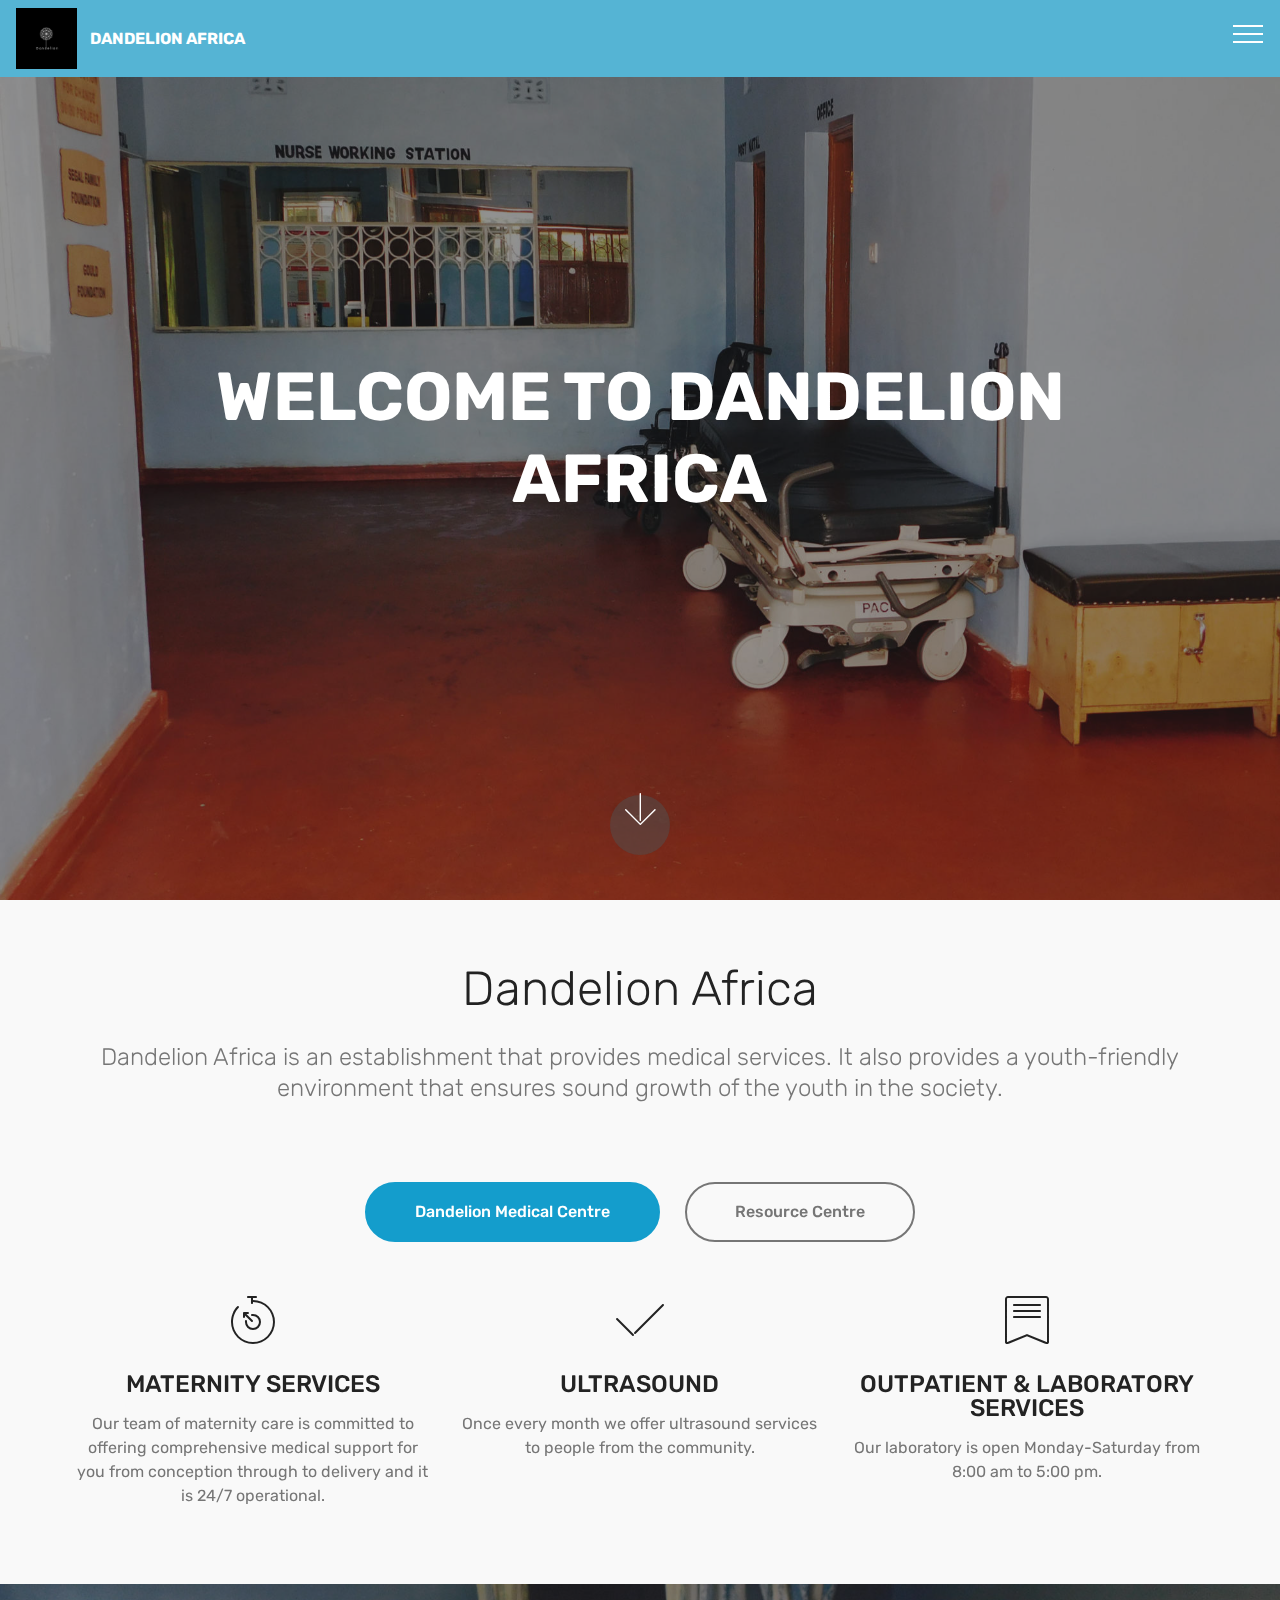
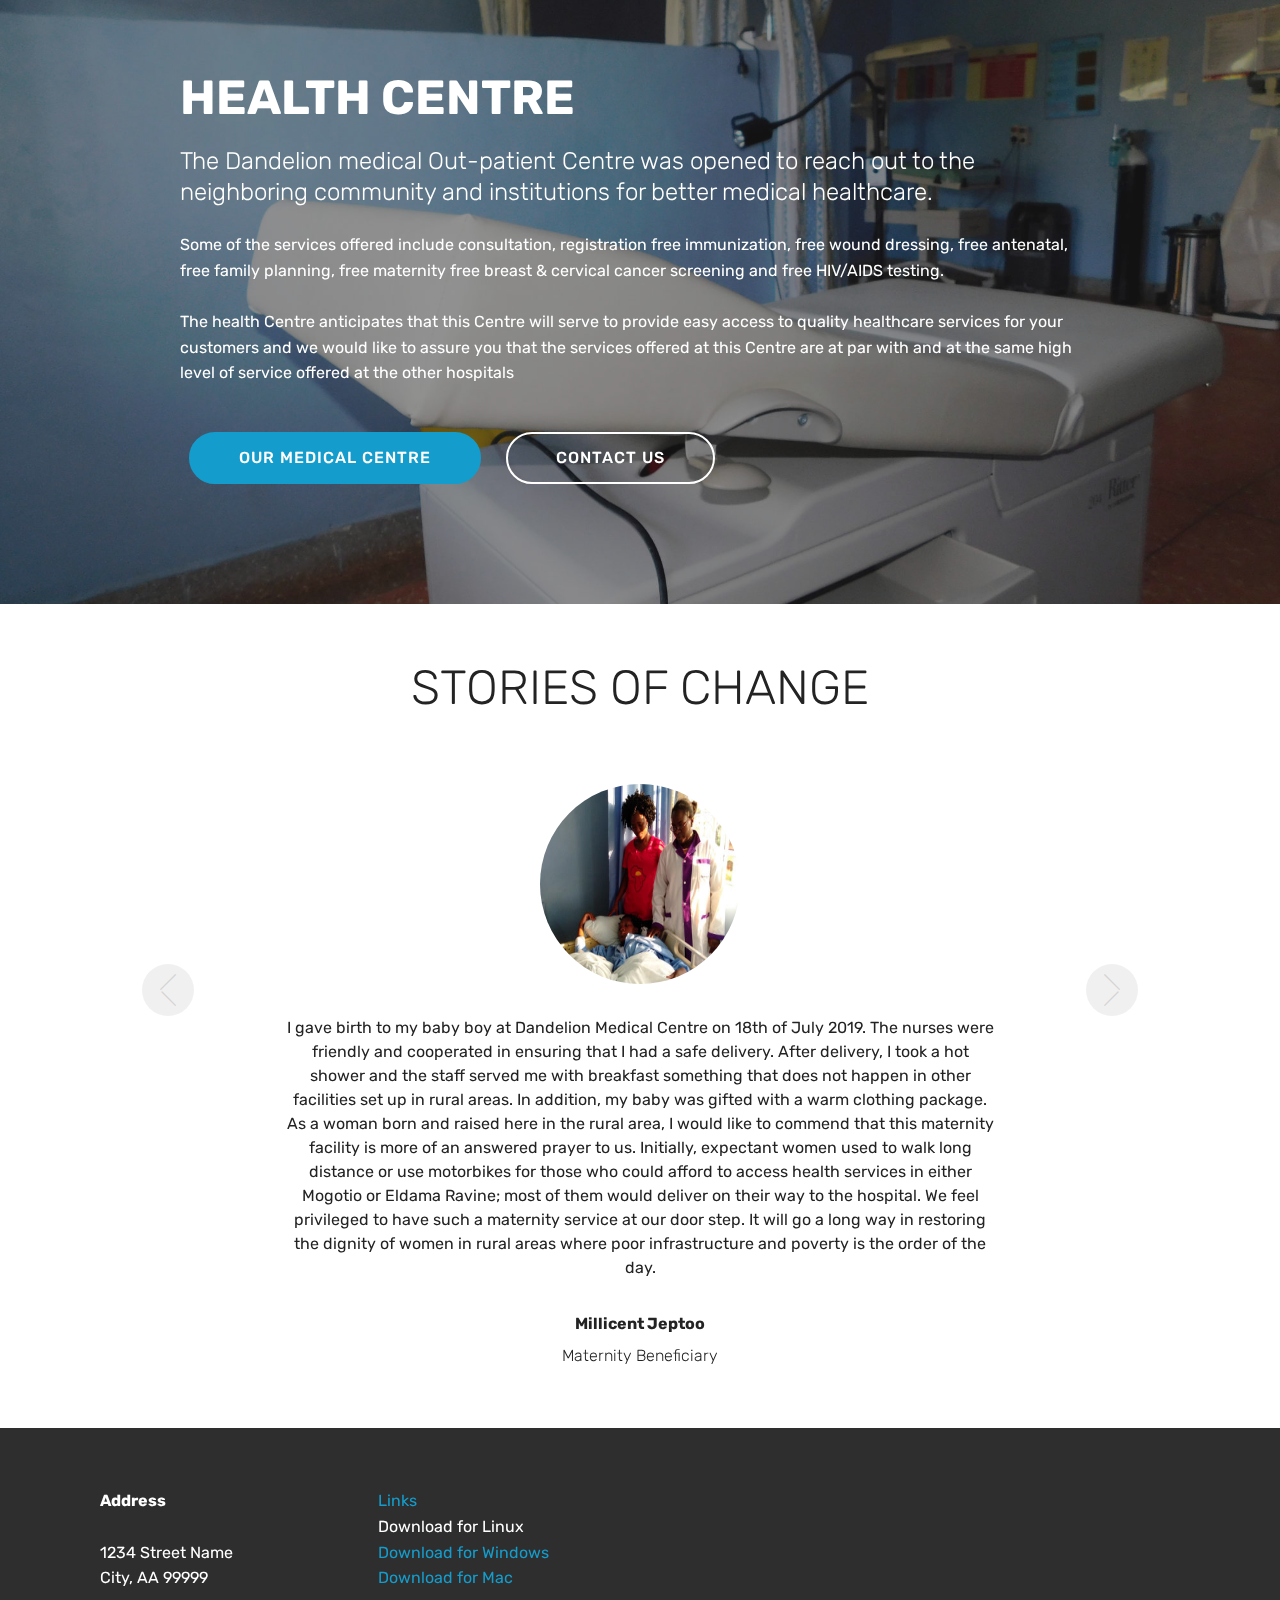
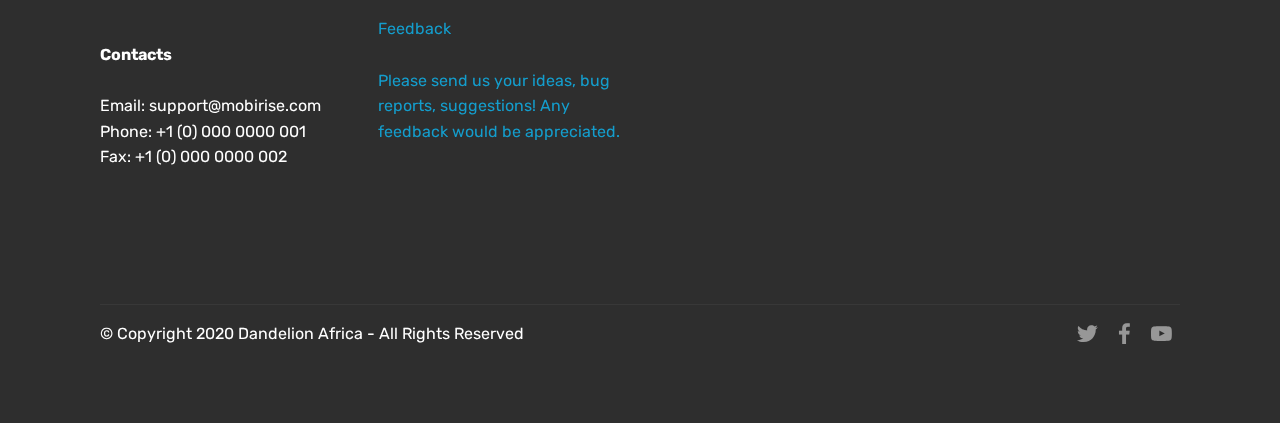
==== commit 8e35155b: "add other pages and content" ====
--- a/index.html
+++ b/index.html
@@ -6,15 +6,18 @@
   <meta http-equiv="X-UA-Compatible" content="IE=edge">
   <meta name="generator" content="Mobirise v4.10.6, mobirise.com">
   <meta name="viewport" content="width=device-width, initial-scale=1, minimum-scale=1">
-  <link rel="shortcut icon" href="assets/images/logo4.png" type="image/x-icon">
+  <link rel="shortcut icon" href="assets/images/c0671c2492a6995a06b1ec8a413f8101-144x144.png" type="image/x-icon">
   <meta name="description" content="">
   
   <title>Home</title>
+  <link rel="stylesheet" href="assets/web/assets/mobirise-icons2/mobirise2.css">
   <link rel="stylesheet" href="assets/web/assets/mobirise-icons/mobirise-icons.css">
   <link rel="stylesheet" href="assets/tether/tether.min.css">
   <link rel="stylesheet" href="assets/bootstrap/css/bootstrap.min.css">
   <link rel="stylesheet" href="assets/bootstrap/css/bootstrap-grid.min.css">
   <link rel="stylesheet" href="assets/bootstrap/css/bootstrap-reboot.min.css">
+  <link rel="stylesheet" href="assets/dropdown/css/style.css">
+  <link rel="stylesheet" href="assets/socicon/css/styles.css">
   <link rel="stylesheet" href="assets/theme/css/style.css">
   <link rel="stylesheet" href="assets/mobirise/css/mbr-additional.css" type="text/css">
   
@@ -22,7 +25,49 @@
   
 </head>
 <body>
-  <section class="header6 cid-s0ARTEUOqV mbr-fullscreen" data-bg-video="https://www.youtube.com/watch?v=36YgDDJ7XSc" id="header6-0">
+  <section class="menu cid-s0E7mpi3LL" once="menu" id="menu1-j">
+
+    
+
+    <nav class="navbar navbar-expand beta-menu navbar-dropdown align-items-center navbar-fixed-top collapsed">
+        <button class="navbar-toggler navbar-toggler-right" type="button" data-toggle="collapse" data-target="#navbarSupportedContent" aria-controls="navbarSupportedContent" aria-expanded="false" aria-label="Toggle navigation">
+            <div class="hamburger">
+                <span></span>
+                <span></span>
+                <span></span>
+                <span></span>
+            </div>
+        </button>
+        <div class="menu-logo">
+            <div class="navbar-brand">
+                <span class="navbar-logo">
+                    <a href="https://mobirise.co">
+                         <img src="assets/images/c0671c2492a6995a06b1ec8a413f8101-144x144.png" alt="Mobirise" title="" style="height: 3.8rem;">
+                    </a>
+                </span>
+                <span class="navbar-caption-wrap"><a class="navbar-caption text-white display-4" href="https://mobirise.co">
+                        DANDELION AFRICA</a></span>
+            </div>
+        </div>
+        <div class="collapse navbar-collapse" id="navbarSupportedContent">
+            <ul class="navbar-nav nav-dropdown nav-right" data-app-modern-menu="true"><li class="nav-item">
+                    <a class="nav-link link text-white display-4" href="index.html"><span class="mobi-mbri mobi-mbri-home mbr-iconfont mbr-iconfont-btn"></span>
+                        
+                        Home</a>
+                </li><li class="nav-item dropdown"><a class="nav-link link text-white dropdown-toggle display-4" href="#" data-toggle="dropdown-submenu" aria-expanded="false"><span class="mobi-mbri mobi-mbri-search mbr-iconfont mbr-iconfont-btn"></span>
+                        
+                        About Us</a><div class="dropdown-menu"><a class="text-white dropdown-item display-4" href="dandelion-medical-center.html">Dandelion Medical Centre</a><a class="text-white dropdown-item display-4" href="resource-center.html" aria-expanded="false">Resource Centre</a></div></li>
+                <li class="nav-item">
+                    <a class="nav-link link text-white display-4" href="gallery.html"><span class="mobi-mbri mobi-mbri-image-gallery mbr-iconfont mbr-iconfont-btn"></span>
+                        
+                        Gallery</a>
+                </li><li class="nav-item"><a class="nav-link link text-white display-4" href="contact.html"><span class="mobi-mbri mobi-mbri-contact-form mbr-iconfont mbr-iconfont-btn"></span>Reach Us</a></li></ul>
+            
+        </div>
+    </nav>
+</section>
+
+<section class="engine"><a href="https://mobirise.info/n">simple web templates</a></section><section class="header6 cid-s0ARTEUOqV mbr-fullscreen mbr-parallax-background" id="header6-0">
 
     
 
@@ -34,13 +79,8 @@
             <div class="mbr-white col-md-10">
                 <h1 class="mbr-section-title align-center mbr-bold pb-3 mbr-fonts-style display-1">
                     WELCOME TO DANDELION AFRICA</h1>
-                <p class="mbr-text align-center pb-3 mbr-fonts-style display-5">
-                    Intro with background video and color overlay. Mobirise helps you cut down development time by providing you with a flexible website editor with a drag and drop interface.
-                </p>
-                <div class="mbr-section-btn align-center">
-                        <a class="btn btn-md btn-primary display-4" href="https://mobirise.co">LEARN MORE</a>
-                        <a class="btn btn-md btn-white-outline display-4" href="https://mobirise.co">LIVE DEMO</a>
-                </div>
+                
+                
             </div>
         </div>
     </div>
@@ -52,14 +92,456 @@
     </div>
 </section>
 
-
-  <section class="engine"><a href="https://mobirise.info/j">website templates</a></section><script src="assets/web/assets/jquery/jquery.min.js"></script>
+<section class="tabs3 cid-s0E0fkAjrE" id="tabs3-5">
+
+    
+
+    
+
+    <div class="container">
+        <h2 class="mbr-section-title align-center pb-3 mbr-fonts-style display-2">Dandelion Africa</h2>
+        <h3 class="mbr-section-subtitle  display-5 align-center mbr-light mbr-fonts-style">Dandelion Africa is an establishment that provides medical services. It also provides a youth-friendly environment that ensures sound growth of the youth in the society.</h3>
+    </div>
+    <div class="container-fluid">
+        <div class="row tabcont">
+            <ul class="nav nav-tabs pt-3 mt-5" role="tablist">
+                <li class="nav-item mbr-fonts-style"><a class="nav-link show active display-7" role="tab" data-toggle="tab" href="#tabs3-5_tab0" aria-selected="true">
+                        Dandelion Medical Centre</a></li>
+                <li class="nav-item mbr-fonts-style"><a class="nav-link  show active display-7" role="tab" data-toggle="tab" href="#tabs3-5_tab1" aria-selected="true">
+                        Resource Centre</a></li>
+                
+                
+                
+                
+            </ul>
+        </div>
+    </div>
+
+    <div class="container">
+        <div class="row px-1">
+            <div class="tab-content">
+                <div id="tab1" class="tab-pane in active mbr-table" role="tabpanel">
+                    <div class="row tab-content-row">
+                        <div class="col-xs-12 col-md-6 col-lg-4">
+                            <div class="card-img ">
+                                <span class="mbr-iconfont mbri-timer"></span>
+                            </div>
+                            <h4 class="mbr-element-title  align-center mbr-fonts-style pb-2 display-5">MATERNITY SERVICES</h4>
+                            <p class="mbr-section-text  align-center mbr-fonts-style display-7">Our team of maternity care is committed to offering comprehensive medical support for you from conception through to delivery and it is 24/7 operational.
+<br></p>
+                        </div>
+
+                        <div class="col-xs-12 col-md-6 col-lg-4">
+                            <div class="card-img ">
+                                <span class="mbr-iconfont mbri-success"></span>
+                            </div>
+                            <h4 class="mbr-element-title  align-center mbr-fonts-style pb-2 display-5">
+                                ULTRASOUND
+                            </h4>
+                            <p class="mbr-section-text  align-center mbr-fonts-style display-7">
+                                Once every month we offer ultrasound services to people from the community.
+                            </p>
+                        </div>
+
+                        <div class="col-xs-12 col-md-6 col-lg-4">
+                            <div class="card-img ">
+                                <span class="mbr-iconfont mbri-bookmark"></span>
+                            </div>
+                            <h4 class="mbr-element-title  align-center mbr-fonts-style pb-2 display-5">OUTPATIENT &amp; LABORATORY SERVICES</h4>
+                            <p class="mbr-section-text  align-center mbr-fonts-style display-7">
+                                 Our laboratory is open Monday-Saturday from 8:00 am to 5:00 pm. </p>
+                        </div>
+
+                        
+                    </div>
+                </div>
+
+                <div id="tab2" class="tab-pane  mbr-table" role="tabpanel">
+                    <div class="row tab-content-row">
+                        <div class="col-xs-12 col-md-6 col-lg-4">
+                            <div class="card-img ">
+                                <span class="mbri-bootstrap mbr-iconfont"></span>
+                            </div>
+                            <h4 class="mbr-element-title  align-center mbr-fonts-style pb-2 display-5">
+                                IT'S EASY AND SIMPLE
+                            </h4>
+                            <p class="mbr-section-text  align-center mbr-fonts-style display-7">
+                                Cut down the development time with drag-and-drop website builder. Drop the blocks into the page, edit content inline and publish - no technical skills required.
+                            </p>
+                        </div>
+
+                        <div class="col-xs-12 col-md-6 col-lg-4">
+                            <div class="card-img ">
+                                <span class="mbri-bootstrap mbr-iconfont"></span>
+                            </div>
+                            <h4 class="mbr-element-title  align-center mbr-fonts-style pb-2 display-5">
+                                IT'S EASY AND SIMPLE
+                            </h4>
+                            <p class="mbr-section-text  align-center mbr-fonts-style display-7">
+                                Cut down the development time with drag-and-drop website builder. Drop the blocks into the page, edit content inline and publish - no technical skills required.
+                            </p>
+                        </div>
+
+                        <div class="col-xs-12 col-md-6 col-lg-4">
+                            <div class="card-img ">
+                                <span class="mbri-bootstrap mbr-iconfont"></span>
+                            </div>
+                            <h4 class="mbr-element-title  align-center mbr-fonts-style pb-2 display-5">
+                                IT'S EASY AND SIMPLE
+                            </h4>
+                            <p class="mbr-section-text  align-center mbr-fonts-style display-7">
+                                Cut down the development time with drag-and-drop website builder. Drop the blocks into the page, edit content inline and publish - no technical skills required.
+                            </p>
+                        </div>
+
+                        
+                    </div>
+                </div>
+
+                <div id="tab3" class="tab-pane  mbr-table" role="tabpanel">
+                    <div class="row tab-content-row">
+                        <div class="col-xs-12 col-md-6 col-lg-4">
+                            <div class="card-img ">
+                                <span class="mbri-extension mbr-iconfont"></span>
+                            </div>
+                            <h4 class="mbr-element-title  align-center mbr-fonts-style pb-2 display-5">
+                                TRENDY WEBSITE BLOCKS
+                            </h4>
+                            <p class="mbr-section-text  align-center mbr-fonts-style display-7">
+                                Choose from the large selection  pre-made blocks - full-screen intro, bootstrap carousel, slider, responsive image gallery with, parallax scrolling, sticky header and more.
+                            </p>
+                        </div>
+
+                        <div class="col-xs-12 col-md-6 col-lg-4">
+                            <div class="card-img ">
+                                <span class="mbri-extension mbr-iconfont"></span>
+                            </div>
+                            <h4 class="mbr-element-title  align-center mbr-fonts-style pb-2 display-5">
+                                TRENDY WEBSITE BLOCKS
+                            </h4>
+                            <p class="mbr-section-text  align-center mbr-fonts-style display-7">
+                                Choose from the large selection  pre-made blocks - full-screen intro, bootstrap carousel, slider, responsive image gallery with, parallax scrolling, sticky header and more.
+                            </p>
+                        </div>
+
+                        <div class="col-xs-12 col-md-6 col-lg-4">
+                            <div class="card-img ">
+                                <span class="mbri-extension mbr-iconfont"></span>
+                            </div>
+                            <h4 class="mbr-element-title  align-center mbr-fonts-style pb-2 display-5">
+                                TRENDY WEBSITE BLOCKS
+                            </h4>
+                            <p class="mbr-section-text  align-center mbr-fonts-style display-7">
+                                Choose from the large selection  pre-made blocks - full-screen intro, bootstrap carousel, slider, responsive image gallery with, parallax scrolling, sticky header and more.
+                            </p>
+                        </div>
+
+                        
+                    </div>
+                </div>
+
+                <div id="tab4" class="tab-pane  mbr-table" role="tabpanel">
+                    <div class="row tab-content-row">
+                        <div class="col-xs-12 col-md-6 col-lg-4">
+                            <div class="card-img ">
+                                <span class="mbri-responsive mbr-iconfont"></span>
+                            </div>
+                            <h4 class="mbr-element-title  align-center mbr-fonts-style pb-2 display-5">
+                                MOBILE FRIENDLY
+                            </h4>
+                            <p class="mbr-section-text  align-center mbr-fonts-style display-7">
+                                No special actions required, all sites you make with Mobirise are mobile-friendly. You don't have to create a special mobile version of your site, it will adapt automagically.
+                            </p>
+                        </div>
+
+                        <div class="col-xs-12 col-md-6 col-lg-4">
+                            <div class="card-img ">
+                                <span class="mbri-responsive mbr-iconfont"></span>
+                            </div>
+                            <h4 class="mbr-element-title  align-center mbr-fonts-style pb-2 display-5">
+                                MOBILE FRIENDLY
+                            </h4>
+                            <p class="mbr-section-text  align-center mbr-fonts-style display-7">
+                                No special actions required, all sites you make with Mobirise are mobile-friendly. You don't have to create a special mobile version of your site, it will adapt automagically.
+                            </p>
+                        </div>
+
+                        <div class="col-xs-12 col-md-6 col-lg-4">
+                            <div class="card-img ">
+                                <span class="mbri-responsive mbr-iconfont"></span>
+                            </div>
+                            <h4 class="mbr-element-title  align-center mbr-fonts-style pb-2 display-5">
+                                MOBILE FRIENDLY
+                            </h4>
+                            <p class="mbr-section-text  align-center mbr-fonts-style display-7">
+                                No special actions required, all sites you make with Mobirise are mobile-friendly. You don't have to create a special mobile version of your site, it will adapt automagically.
+                            </p>
+                        </div>
+
+                        
+                    </div>
+                </div>
+
+                <div id="tab5" class="tab-pane  mbr-table" role="tabpanel">
+                    <div class="row tab-content-row">
+                        <div class="col-xs-12 col-md-6 col-lg-4">
+                            <div class="card-img ">
+                                <span class="mbri-bootstrap mbr-iconfont"></span>
+                            </div>
+                            <h4 class="mbr-element-title  align-center mbr-fonts-style pb-2 display-5">
+                                IT'S EASY AND SIMPLE
+                            </h4>
+                            <p class="mbr-section-text  align-center mbr-fonts-style display-7">
+                                Cut down the development time with drag-and-drop website builder. Drop the blocks into the page, edit content inline and publish - no technical skills required.
+                            </p>
+                        </div>
+
+                        <div class="col-xs-12 col-md-6 col-lg-4">
+                            <div class="card-img ">
+                                <span class="mbri-bootstrap mbr-iconfont"></span>
+                            </div>
+                            <h4 class="mbr-element-title  align-center mbr-fonts-style pb-2 display-5">
+                                IT'S EASY AND SIMPLE
+                            </h4>
+                            <p class="mbr-section-text  align-center mbr-fonts-style display-7">
+                                Cut down the development time with drag-and-drop website builder. Drop the blocks into the page, edit content inline and publish - no technical skills required.
+                            </p>
+                        </div>
+
+                        <div class="col-xs-12 col-md-6 col-lg-4">
+                            <div class="card-img ">
+                                <span class="mbri-bootstrap mbr-iconfont"></span>
+                            </div>
+                            <h4 class="mbr-element-title  align-center mbr-fonts-style pb-2 display-5">
+                                IT'S EASY AND SIMPLE
+                            </h4>
+                            <p class="mbr-section-text  align-center mbr-fonts-style display-7">
+                                Cut down the development time with drag-and-drop website builder. Drop the blocks into the page, edit content inline and publish - no technical skills required.
+                            </p>
+                        </div>
+
+                        
+                    </div>
+                </div>
+
+                <div id="tab6" class="tab-pane  mbr-table" role="tabpanel">
+                    <div class="row tab-content-row">
+                        <div class="col-xs-12 col-md-6 col-lg-4">
+                            <div class="card-img ">
+                                <span class="mbri-extension mbr-iconfont"></span>
+                            </div>
+                            <h4 class="mbr-element-title  align-center mbr-fonts-style pb-2 display-5">
+                                TRENDY WEBSITE BLOCKS
+                            </h4>
+                            <p class="mbr-section-text  align-center mbr-fonts-style display-7">
+                                Choose from the large selection  pre-made blocks - full-screen intro, bootstrap carousel, slider, responsive image gallery with, parallax scrolling, sticky header and more.
+                            </p>
+                        </div>
+
+                        <div class="col-xs-12 col-md-6 col-lg-4">
+                            <div class="card-img ">
+                                <span class="mbri-extension mbr-iconfont"></span>
+                            </div>
+                            <h4 class="mbr-element-title  align-center mbr-fonts-style pb-2 display-5">
+                                TRENDY WEBSITE BLOCKS
+                            </h4>
+                            <p class="mbr-section-text  align-center mbr-fonts-style display-7">
+                                Choose from the large selection  pre-made blocks - full-screen intro, bootstrap carousel, slider, responsive image gallery with, parallax scrolling, sticky header and more.
+                            </p>
+                        </div>
+
+                        <div class="col-xs-12 col-md-6 col-lg-4">
+                            <div class="card-img ">
+                                <span class="mbri-extension mbr-iconfont"></span>
+                            </div>
+                            <h4 class="mbr-element-title  align-center mbr-fonts-style pb-2 display-5">
+                                TRENDY WEBSITE BLOCKS
+                            </h4>
+                            <p class="mbr-section-text  align-center mbr-fonts-style display-7">
+                                Choose from the large selection  pre-made blocks - full-screen intro, bootstrap carousel, slider, responsive image gallery with, parallax scrolling, sticky header and more.
+                            </p>
+                        </div>
+
+                        
+                    </div>
+                </div>
+            </div>
+        </div>
+    </div>
+</section>
+
+<section class="mbr-section info3 cid-s0E4kGwExw" id="info3-7">
+
+    
+
+    <div class="mbr-overlay" style="opacity: 0.5; background-color: rgb(35, 35, 35);">
+    </div>
+
+    <div class="container">
+        <div class="row justify-content-center">
+            <div class="media-container-column title col-12 col-md-10">
+                <h2 class="align-left mbr-bold mbr-white pb-3 mbr-fonts-style display-2">HEALTH CENTRE</h2>
+                <h3 class="mbr-section-subtitle align-left mbr-light mbr-white pb-3 mbr-fonts-style display-5">The Dandelion medical Out-patient Centre was opened to reach out to the neighboring community and institutions for better medical healthcare.&nbsp;</h3>
+                <p class="mbr-text align-left mbr-white mbr-fonts-style display-7">
+                    Some of the services offered include consultation, registration free immunization, free wound dressing, free antenatal, free family planning, free maternity free breast &amp; cervical cancer screening and free HIV/AIDS testing.<br><br>The health Centre anticipates that this Centre will serve to provide easy access to quality healthcare services for your customers and we would like to assure you that the services offered at this Centre are at par with and at the same high level of service offered at the other hospitals<br></p>
+                <div class="mbr-section-btn align-left py-4"><a class="btn btn-primary display-4" href="dandelion-medical-center.html">OUR MEDICAL CENTRE</a>
+                    <a class="btn btn-white-outline display-4" href="contact.html">CONTACT US</a></div>
+            </div>
+        </div>
+    </div>
+</section>
+
+<section class="carousel slide testimonials-slider cid-s0ESZqecrH" data-interval="false" id="testimonials-slider1-2b">
+    
+    
+
+    
+
+    <div class="container text-center">
+        <h2 class="pb-5 mbr-fonts-style display-2"><p>
+            STORIES OF CHANGE</p></h2>
+
+        <div class="carousel slide" role="listbox" data-pause="true" data-keyboard="false" data-ride="carousel" data-interval="5000">
+            <div class="carousel-inner">
+                
+                
+            <div class="carousel-item">
+                    <div class="user col-md-8">
+                        <div class="user_image">
+                            <img src="assets/images/testimonial-400x252.jpg" alt="" title="">
+                        </div>
+                        <div class="user_text pb-3">
+                            <p class="mbr-fonts-style display-7">
+                                I gave birth to my baby boy at Dandelion Medical Centre on 18th of July 2019. The nurses were friendly and cooperated in ensuring that I had a safe delivery. After delivery, I took a hot shower and the staff served me with breakfast something that does not happen in other facilities set up in rural areas. In addition, my baby was gifted with a warm clothing package.  As a woman born and raised here in the rural area, I would like to commend that this maternity facility is more of an answered prayer to us. Initially, expectant women used to walk long distance or use motorbikes for those who could afford to access health services in either Mogotio or Eldama Ravine; most of them would deliver on their way to the hospital.  We feel privileged to have such a maternity service at our door step. It will go a long way in restoring the dignity of women in rural areas where poor infrastructure and poverty is the order of the day.
+                            </p>
+                        </div>
+                        <div class="user_name mbr-bold pb-2 mbr-fonts-style display-7">Millicent Jeptoo</div>
+                        <div class="user_desk mbr-light mbr-fonts-style display-7">Maternity Beneficiary</div>
+                    </div>
+                </div><div class="carousel-item">
+                    <div class="user col-md-8">
+                        <div class="user_image">
+                            <img src="assets/images/face2.jpg">
+                        </div>
+                        <div class="user_text pb-3">
+                            <p class="mbr-fonts-style display-7">
+                                Lorem ipsum dolor sit amet, consectetur adipisicing elit. Vitae nostrum, quos voluptas fugiat blanditiis, temporibus expedita cumque doloribus ea, officiis consequuntur repellat minus ad veritatis? Facere similique accusamus, accusantium sunt!
+                            </p>
+                        </div>
+                        <div class="user_name mbr-bold pb-2 mbr-fonts-style display-7">
+                            Linda
+                        </div>
+                        <div class="user_desk mbr-light mbr-fonts-style display-7">
+                            DEVELOPER
+                        </div>
+                    </div>
+                </div></div>
+
+            <div class="carousel-controls">
+                <a class="carousel-control-prev" role="button" data-slide="prev">
+                  <span aria-hidden="true" class="mbri-arrow-prev mbr-iconfont"></span>
+                  <span class="sr-only">Previous</span>
+                </a>
+                
+                <a class="carousel-control-next" role="button" data-slide="next">
+                  <span aria-hidden="true" class="mbri-arrow-next mbr-iconfont"></span>
+                  <span class="sr-only">Next</span>
+                </a>
+            </div>
+        </div>
+    </div>
+</section>
+
+<section class="cid-s0EFiRS05B" id="footer2-28">
+
+    
+
+    
+
+    <div class="container">
+        <div class="media-container-row content mbr-white">
+            <div class="col-12 col-md-3 mbr-fonts-style display-7">
+                <p class="mbr-text">
+                    <strong>Address</strong>
+                    <br>
+                    <br>1234 Street Name
+                    <br>City, AA 99999
+                    <br>
+                    <br>
+                    <br><strong>Contacts</strong>
+                    <br>
+                    <br>Email: support@mobirise.com
+                    <br>Phone: +1 (0) 000 0000 001
+                    <br>Fax: +1 (0) 000 0000 002
+                </p>
+            </div>
+            <div class="col-12 col-md-3 mbr-fonts-style display-7">
+                <p class="mbr-text"><a href="https://bryomajor.github.io/my-resume">
+                    </a><strong><a href="https://bryomajor.github.io/my-resume">Links</a></strong><a href="https://bryomajor.github.io/my-resume">
+                    </a><br>Download for Linux<br><a class="text-primary" href="https://bryomajor.github.io/my-resume">Download for Windows
+                    </a><br><a class="text-primary" href="https://bryomajor.github.io/my-resume">Download for Mac
+                    </a><br><a href="https://bryomajor.github.io/my-resume">
+                    </a><br><strong><a href="https://bryomajor.github.io/my-resume">Feedback</a></strong><a href="https://bryomajor.github.io/my-resume">
+                    </a><br><a href="https://bryomajor.github.io/my-resume">
+                    </a><br><a href="https://bryomajor.github.io/my-resume">Please send us your ideas, bug reports, suggestions! Any feedback would be appreciated.
+                </a></p>
+            </div>
+            <div class="col-12 col-md-6">
+                <div class="google-map"><iframe frameborder="0" style="border:0" src="https://www.google.com/maps/embed/v1/place?key=AIzaSyCy9r70T3NYf3PhvVflTo0_zdif2_IoIYs&amp;q=place_id:ChIJ7wthz5CNKRgRGsJ8vDMY8vI" allowfullscreen=""></iframe></div>
+            </div>
+        </div>
+        <div class="footer-lower">
+            <div class="media-container-row">
+                <div class="col-sm-12">
+                    <hr>
+                </div>
+            </div>
+            <div class="media-container-row mbr-white">
+                <div class="col-sm-6 copyright">
+                    <p class="mbr-text mbr-fonts-style display-7">
+                        © Copyright 2020 Dandelion Africa - All Rights Reserved
+                    </p>
+                </div>
+                <div class="col-md-6">
+                    <div class="social-list align-right">
+                        <div class="soc-item">
+                            <a href="https://twitter.com" target="_blank">
+                                <span class="mbr-iconfont mbr-iconfont-social socicon-twitter socicon"></span>
+                            </a>
+                        </div>
+                        <div class="soc-item">
+                            <a href="https://www.facebook.com/" target="_blank">
+                                <span class="mbr-iconfont mbr-iconfont-social socicon-facebook socicon"></span>
+                            </a>
+                        </div>
+                        <div class="soc-item">
+                            <a href="https://www.youtube.com/" target="_blank">
+                                <span class="mbr-iconfont mbr-iconfont-social socicon-youtube socicon"></span>
+                            </a>
+                        </div>
+                        
+                        
+                        
+                    </div>
+                </div>
+            </div>
+        </div>
+    </div>
+</section>
+
+
+  <script src="assets/web/assets/jquery/jquery.min.js"></script>
   <script src="assets/popper/popper.min.js"></script>
   <script src="assets/tether/tether.min.js"></script>
   <script src="assets/bootstrap/js/bootstrap.min.js"></script>
+  <script src="assets/dropdown/js/nav-dropdown.js"></script>
+  <script src="assets/dropdown/js/navbar-dropdown.js"></script>
+  <script src="assets/parallax/jarallax.min.js"></script>
+  <script src="assets/mbr-tabs/mbr-tabs.js"></script>
+  <script src="assets/bootstrapcarouselswipe/bootstrap-carousel-swipe.js"></script>
+  <script src="assets/mbr-testimonials-slider/mbr-testimonials-slider.js"></script>
   <script src="assets/smoothscroll/smooth-scroll.js"></script>
-  <script src="assets/ytplayer/jquery.mb.ytplayer.min.js"></script>
-  <script src="assets/vimeoplayer/jquery.mb.vimeo_player.js"></script>
+  <script src="assets/touchswipe/jquery.touch-swipe.min.js"></script>
   <script src="assets/theme/js/script.js"></script>
   
   
--- a/assets/web/assets/mobirise-icons2/mobirise2.css
+++ b/assets/web/assets/mobirise-icons2/mobirise2.css
@@ -0,0 +1,497 @@
+@font-face {
+  font-family: 'Moririse2';
+  src:  url('mobirise2.eot?f2bix4');
+  src:  url('mobirise2.eot?f2bix4#iefix') format('embedded-opentype'),
+    url('mobirise2.ttf?f2bix4') format('truetype'),
+    url('mobirise2.woff?f2bix4') format('woff'),
+    url('mobirise2.svg?f2bix4#mobirise2') format('svg');
+  font-weight: normal;
+  font-style: normal;
+}
+
+[class^="mobi-"], [class*=" mobi-"] {
+  /* use !important to prevent issues with browser extensions that change fonts */
+  font-family: 'Moririse2' !important;
+  speak: none;
+  font-style: normal;
+  font-weight: normal;
+  font-variant: normal;
+  text-transform: none;
+  line-height: 1;
+
+  /* Better Font Rendering =========== */
+  -webkit-font-smoothing: antialiased;
+  -moz-osx-font-smoothing: grayscale;
+}
+
+.mobi-mbri-add-submenu:before {
+  content: "\e900";
+}
+.mobi-mbri-alert:before {
+  content: "\e901";
+}
+.mobi-mbri-align-center:before {
+  content: "\e902";
+}
+.mobi-mbri-align-justify:before {
+  content: "\e903";
+}
+.mobi-mbri-align-left:before {
+  content: "\e904";
+}
+.mobi-mbri-align-right:before {
+  content: "\e905";
+}
+.mobi-mbri-android:before {
+  content: "\e906";
+}
+.mobi-mbri-apple:before {
+  content: "\e907";
+}
+.mobi-mbri-arrow-down:before {
+  content: "\e908";
+}
+.mobi-mbri-arrow-next:before {
+  content: "\e909";
+}
+.mobi-mbri-arrow-prev:before {
+  content: "\e90a";
+}
+.mobi-mbri-arrow-up:before {
+  content: "\e90b";
+}
+.mobi-mbri-bold:before {
+  content: "\e90c";
+}
+.mobi-mbri-bookmark:before {
+  content: "\e90d";
+}
+.mobi-mbri-bootstrap:before {
+  content: "\e90e";
+}
+.mobi-mbri-briefcase:before {
+  content: "\e90f";
+}
+.mobi-mbri-browse:before {
+  content: "\e910";
+}
+.mobi-mbri-bulleted-list:before {
+  content: "\e911";
+}
+.mobi-mbri-calendar:before {
+  content: "\e912";
+}
+.mobi-mbri-camera:before {
+  content: "\e913";
+}
+.mobi-mbri-cart-add:before {
+  content: "\e914";
+}
+.mobi-mbri-cart-full:before {
+  content: "\e915";
+}
+.mobi-mbri-cash:before {
+  content: "\e916";
+}
+.mobi-mbri-change-style:before {
+  content: "\e917";
+}
+.mobi-mbri-chat:before {
+  content: "\e918";
+}
+.mobi-mbri-clock:before {
+  content: "\e919";
+}
+.mobi-mbri-close:before {
+  content: "\e91a";
+}
+.mobi-mbri-cloud:before {
+  content: "\e91b";
+}
+.mobi-mbri-code:before {
+  content: "\e91c";
+}
+.mobi-mbri-contact-form:before {
+  content: "\e91d";
+}
+.mobi-mbri-credit-card:before {
+  content: "\e91e";
+}
+.mobi-mbri-cursor-click:before {
+  content: "\e91f";
+}
+.mobi-mbri-cust-feedback:before {
+  content: "\e920";
+}
+.mobi-mbri-database:before {
+  content: "\e921";
+}
+.mobi-mbri-delivery:before {
+  content: "\e922";
+}
+.mobi-mbri-desktop:before {
+  content: "\e923";
+}
+.mobi-mbri-devices:before {
+  content: "\e924";
+}
+.mobi-mbri-down:before {
+  content: "\e925";
+}
+.mobi-mbri-download-2:before {
+  content: "\e926";
+}
+.mobi-mbri-download:before {
+  content: "\e927";
+}
+.mobi-mbri-drag-n-drop-2:before {
+  content: "\e928";
+}
+.mobi-mbri-drag-n-drop:before {
+  content: "\e929";
+}
+.mobi-mbri-edit-2:before {
+  content: "\e92a";
+}
+.mobi-mbri-edit:before {
+  content: "\e92b";
+}
+.mobi-mbri-error:before {
+  content: "\e92c";
+}
+.mobi-mbri-extension:before {
+  content: "\e92d";
+}
+.mobi-mbri-features:before {
+  content: "\e92e";
+}
+.mobi-mbri-file:before {
+  content: "\e92f";
+}
+.mobi-mbri-flag:before {
+  content: "\e930";
+}
+.mobi-mbri-folder:before {
+  content: "\e931";
+}
+.mobi-mbri-gift:before {
+  content: "\e932";
+}
+.mobi-mbri-github:before {
+  content: "\e933";
+}
+.mobi-mbri-globe-2:before {
+  content: "\e934";
+}
+.mobi-mbri-globe:before {
+  content: "\e935";
+}
+.mobi-mbri-growing-chart:before {
+  content: "\e936";
+}
+.mobi-mbri-hearth:before {
+  content: "\e937";
+}
+.mobi-mbri-help:before {
+  content: "\e938";
+}
+.mobi-mbri-home:before {
+  content: "\e939";
+}
+.mobi-mbri-hot-cup:before {
+  content: "\e93a";
+}
+.mobi-mbri-idea:before {
+  content: "\e93b";
+}
+.mobi-mbri-image-gallery:before {
+  content: "\e93c";
+}
+.mobi-mbri-image-slider:before {
+  content: "\e93d";
+}
+.mobi-mbri-info:before {
+  content: "\e93e";
+}
+.mobi-mbri-italic:before {
+  content: "\e93f";
+}
+.mobi-mbri-key:before {
+  content: "\e940";
+}
+.mobi-mbri-laptop:before {
+  content: "\e941";
+}
+.mobi-mbri-layers:before {
+  content: "\e942";
+}
+.mobi-mbri-left-right:before {
+  content: "\e943";
+}
+.mobi-mbri-left:before {
+  content: "\e944";
+}
+.mobi-mbri-letter:before {
+  content: "\e945";
+}
+.mobi-mbri-like:before {
+  content: "\e946";
+}
+.mobi-mbri-link:before {
+  content: "\e947";
+}
+.mobi-mbri-lock:before {
+  content: "\e948";
+}
+.mobi-mbri-login:before {
+  content: "\e949";
+}
+.mobi-mbri-logout:before {
+  content: "\e94a";
+}
+.mobi-mbri-magic-stick:before {
+  content: "\e94b";
+}
+.mobi-mbri-map-pin:before {
+  content: "\e94c";
+}
+.mobi-mbri-menu:before {
+  content: "\e94d";
+}
+.mobi-mbri-mobile-2:before {
+  content: "\e94e";
+}
+.mobi-mbri-mobile-horizontal:before {
+  content: "\e94f";
+}
+.mobi-mbri-mobile:before {
+  content: "\e950";
+}
+.mobi-mbri-mobirise:before {
+  content: "\e951";
+}
+.mobi-mbri-more-horizontal:before {
+  content: "\e952";
+}
+.mobi-mbri-more-vertical:before {
+  content: "\e953";
+}
+.mobi-mbri-music:before {
+  content: "\e954";
+}
+.mobi-mbri-new-file:before {
+  content: "\e955";
+}
+.mobi-mbri-numbered-list:before {
+  content: "\e956";
+}
+.mobi-mbri-opened-folder:before {
+  content: "\e957";
+}
+.mobi-mbri-pages:before {
+  content: "\e958";
+}
+.mobi-mbri-paper-plane:before {
+  content: "\e959";
+}
+.mobi-mbri-paperclip:before {
+  content: "\e95a";
+}
+.mobi-mbri-phone:before {
+  content: "\e95b";
+}
+.mobi-mbri-photo:before {
+  content: "\e95c";
+}
+.mobi-mbri-photos:before {
+  content: "\e95d";
+}
+.mobi-mbri-pin:before {
+  content: "\e95e";
+}
+.mobi-mbri-play:before {
+  content: "\e95f";
+}
+.mobi-mbri-plus:before {
+  content: "\e960";
+}
+.mobi-mbri-preview:before {
+  content: "\e961";
+}
+.mobi-mbri-print:before {
+  content: "\e962";
+}
+.mobi-mbri-protect:before {
+  content: "\e963";
+}
+.mobi-mbri-question:before {
+  content: "\e964";
+}
+.mobi-mbri-quote-left:before {
+  content: "\e965";
+}
+.mobi-mbri-quote-right:before {
+  content: "\e966";
+}
+.mobi-mbri-redo:before {
+  content: "\e967";
+}
+.mobi-mbri-refresh:before {
+  content: "\e968";
+}
+.mobi-mbri-responsive-2:before {
+  content: "\e969";
+}
+.mobi-mbri-responsive:before {
+  content: "\e96a";
+}
+.mobi-mbri-right:before {
+  content: "\e96b";
+}
+.mobi-mbri-rocket:before {
+  content: "\e96c";
+}
+.mobi-mbri-sad-face:before {
+  content: "\e96d";
+}
+.mobi-mbri-sale:before {
+  content: "\e96e";
+}
+.mobi-mbri-save:before {
+  content: "\e96f";
+}
+.mobi-mbri-search:before {
+  content: "\e970";
+}
+.mobi-mbri-setting-2:before {
+  content: "\e971";
+}
+.mobi-mbri-setting-3:before {
+  content: "\e972";
+}
+.mobi-mbri-setting:before {
+  content: "\e973";
+}
+.mobi-mbri-share:before {
+  content: "\e974";
+}
+.mobi-mbri-shopping-bag:before {
+  content: "\e975";
+}
+.mobi-mbri-shopping-basket:before {
+  content: "\e976";
+}
+.mobi-mbri-shopping-cart:before {
+  content: "\e977";
+}
+.mobi-mbri-sites:before {
+  content: "\e978";
+}
+.mobi-mbri-smile-face:before {
+  content: "\e979";
+}
+.mobi-mbri-speed:before {
+  content: "\e97a";
+}
+.mobi-mbri-star:before {
+  content: "\e97b";
+}
+.mobi-mbri-success:before {
+  content: "\e97c";
+}
+.mobi-mbri-sun:before {
+  content: "\e97d";
+}
+.mobi-mbri-sun2:before {
+  content: "\e97e";
+}
+.mobi-mbri-tablet-vertical:before {
+  content: "\e97f";
+}
+.mobi-mbri-tablet:before {
+  content: "\e980";
+}
+.mobi-mbri-target:before {
+  content: "\e981";
+}
+.mobi-mbri-timer:before {
+  content: "\e982";
+}
+.mobi-mbri-to-ftp:before {
+  content: "\e983";
+}
+.mobi-mbri-to-local-drive:before {
+  content: "\e984";
+}
+.mobi-mbri-touch-swipe:before {
+  content: "\e985";
+}
+.mobi-mbri-touch:before {
+  content: "\e986";
+}
+.mobi-mbri-trash:before {
+  content: "\e987";
+}
+.mobi-mbri-underline:before {
+  content: "\e988";
+}
+.mobi-mbri-undo:before {
+  content: "\e989";
+}
+.mobi-mbri-unlink:before {
+  content: "\e98a";
+}
+.mobi-mbri-unlock:before {
+  content: "\e98b";
+}
+.mobi-mbri-up-down:before {
+  content: "\e98c";
+}
+.mobi-mbri-up:before {
+  content: "\e98d";
+}
+.mobi-mbri-update:before {
+  content: "\e98e";
+}
+.mobi-mbri-upload-2:before {
+  content: "\e98f";
+}
+.mobi-mbri-upload:before {
+  content: "\e990";
+}
+.mobi-mbri-user-2:before {
+  content: "\e991";
+}
+.mobi-mbri-user:before {
+  content: "\e992";
+}
+.mobi-mbri-users:before {
+  content: "\e993";
+}
+.mobi-mbri-video-play:before {
+  content: "\e994";
+}
+.mobi-mbri-video:before {
+  content: "\e995";
+}
+.mobi-mbri-watch:before {
+  content: "\e996";
+}
+.mobi-mbri-website-theme-2:before {
+  content: "\e997";
+}
+.mobi-mbri-website-theme:before {
+  content: "\e998";
+}
+.mobi-mbri-wifi:before {
+  content: "\e999";
+}
+.mobi-mbri-windows:before {
+  content: "\e99a";
+}
+.mobi-mbri-zoom-in:before {
+  content: "\e99b";
+}
+.mobi-mbri-zoom-out:before {
+  content: "\e99c";
+}
--- a/assets/dropdown/css/style.css
+++ b/assets/dropdown/css/style.css
@@ -0,0 +1,265 @@
+.navbar-dropdown {
+  left: 0;
+  padding: 0;
+  position: absolute;
+  right: 0;
+  top: 0;
+  transition: all 0.45s ease;
+  z-index: 1030;
+  background: #282828; }
+  .navbar-dropdown .navbar-logo {
+    margin-right: 0.8rem;
+    transition: margin 0.3s ease-in-out;
+    vertical-align: middle; }
+    .navbar-dropdown .navbar-logo img {
+      height: 3.125rem;
+      transition: all 0.3s ease-in-out; }
+    .navbar-dropdown .navbar-logo.mbr-iconfont {
+      font-size: 3.125rem;
+      line-height: 3.125rem; }
+  .navbar-dropdown .navbar-caption {
+    font-weight: 700;
+    white-space: normal;
+    vertical-align: -4px;
+    line-height: 3.125rem !important; }
+    .navbar-dropdown .navbar-caption, .navbar-dropdown .navbar-caption:hover {
+      color: inherit;
+      text-decoration: none; }
+  .navbar-dropdown .mbr-iconfont + .navbar-caption {
+    vertical-align: -1px; }
+  .navbar-dropdown.navbar-fixed-top {
+    position: fixed; }
+  .navbar-dropdown .navbar-brand span {
+    vertical-align: -4px; }
+  .navbar-dropdown.bg-color.transparent {
+    background: none; }
+  .navbar-dropdown.navbar-short .navbar-brand {
+    padding: 0.625rem 0; }
+    .navbar-dropdown.navbar-short .navbar-brand span {
+      vertical-align: -1px; }
+  .navbar-dropdown.navbar-short .navbar-caption {
+    line-height: 2.375rem !important;
+    vertical-align: -2px; }
+  .navbar-dropdown.navbar-short .navbar-logo {
+    margin-right: 0.5rem; }
+    .navbar-dropdown.navbar-short .navbar-logo img {
+      height: 2.375rem; }
+    .navbar-dropdown.navbar-short .navbar-logo.mbr-iconfont {
+      font-size: 2.375rem;
+      line-height: 2.375rem; }
+  .navbar-dropdown.navbar-short .mbr-table-cell {
+    height: 3.625rem; }
+  .navbar-dropdown .navbar-close {
+    left: 0.6875rem;
+    position: fixed;
+    top: 0.75rem;
+    z-index: 1000; }
+  .navbar-dropdown .hamburger-icon {
+    content: "";
+    display: inline-block;
+    vertical-align: middle;
+    width: 16px;
+    -webkit-box-shadow: 0 -6px 0 1px #282828,0 0 0 1px #282828,0 6px 0 1px #282828;
+    -moz-box-shadow: 0 -6px 0 1px #282828,0 0 0 1px #282828,0 6px 0 1px #282828;
+    box-shadow: 0 -6px 0 1px #282828,0 0 0 1px #282828,0 6px 0 1px #282828; }
+
+.dropdown-menu .dropdown-toggle[data-toggle="dropdown-submenu"]::after {
+  border-bottom: 0.35em solid transparent;
+  border-left: 0.35em solid;
+  border-right: 0;
+  border-top: 0.35em solid transparent;
+  margin-left: 0.3rem; }
+
+.dropdown-menu .dropdown-item:focus {
+  outline: 0; }
+
+.nav-dropdown {
+  font-size: 0.75rem;
+  font-weight: 500;
+  height: auto !important; }
+  .nav-dropdown .nav-btn {
+    padding-left: 1rem; }
+  .nav-dropdown .link {
+    margin: .667em 1.667em;
+    font-weight: 500;
+    padding: 0;
+    transition: color .2s ease-in-out; }
+    .nav-dropdown .link.dropdown-toggle {
+      margin-right: 2.583em; }
+      .nav-dropdown .link.dropdown-toggle::after {
+        margin-left: .25rem;
+        border-top: 0.35em solid;
+        border-right: 0.35em solid transparent;
+        border-left: 0.35em solid transparent;
+        border-bottom: 0; }
+      .nav-dropdown .link.dropdown-toggle[aria-expanded="true"] {
+        margin: 0;
+        padding: 0.667em 3.263em  0.667em 1.667em; }
+  .nav-dropdown .link::after,
+  .nav-dropdown .dropdown-item::after {
+    color: inherit; }
+  .nav-dropdown .btn {
+    font-size: 0.75rem;
+    font-weight: 700;
+    letter-spacing: 0;
+    margin-bottom: 0;
+    padding-left: 1.25rem;
+    padding-right: 1.25rem; }
+  .nav-dropdown .dropdown-menu {
+    border-radius: 0;
+    border: 0;
+    left: 0;
+    margin: 0;
+    padding-bottom: 1.25rem;
+    padding-top: 1.25rem;
+    position: relative; }
+  .nav-dropdown .dropdown-submenu {
+    margin-left: 0.125rem;
+    top: 0; }
+  .nav-dropdown .dropdown-item {
+    font-weight: 500;
+    line-height: 2;
+    padding: 0.3846em 4.615em 0.3846em 1.5385em;
+    position: relative;
+    transition: color .2s ease-in-out, background-color .2s ease-in-out; }
+    .nav-dropdown .dropdown-item::after {
+      margin-top: -0.3077em;
+      position: absolute;
+      right: 1.1538em;
+      top: 50%; }
+    .nav-dropdown .dropdown-item:focus, .nav-dropdown .dropdown-item:hover {
+      background: none; }
+
+@media (max-width: 767px) {
+  .nav-dropdown.navbar-toggleable-sm {
+    bottom: 0;
+    display: none;
+    left: 0;
+    overflow-x: hidden;
+    position: fixed;
+    top: 0;
+    transform: translateX(-100%);
+    -ms-transform: translateX(-100%);
+    -webkit-transform: translateX(-100%);
+    width: 18.75rem;
+    z-index: 999; } }
+.nav-dropdown.navbar-toggleable-xl {
+  bottom: 0;
+  display: none;
+  left: 0;
+  overflow-x: hidden;
+  position: fixed;
+  top: 0;
+  transform: translateX(-100%);
+  -ms-transform: translateX(-100%);
+  -webkit-transform: translateX(-100%);
+  width: 18.75rem;
+  z-index: 999; }
+
+.nav-dropdown-sm {
+  display: block !important;
+  overflow-x: hidden;
+  overflow: auto;
+  padding-top: 3.875rem; }
+  .nav-dropdown-sm::after {
+    content: "";
+    display: block;
+    height: 3rem;
+    width: 100%; }
+  .nav-dropdown-sm.collapse.in ~ .navbar-close {
+    display: block !important; }
+  .nav-dropdown-sm.collapsing, .nav-dropdown-sm.collapse.in {
+    transform: translateX(0);
+    -ms-transform: translateX(0);
+    -webkit-transform: translateX(0);
+    transition: all 0.25s ease-out;
+    -webkit-transition: all 0.25s ease-out;
+    background: #282828; }
+  .nav-dropdown-sm.collapsing[aria-expanded="false"] {
+    transform: translateX(-100%);
+    -ms-transform: translateX(-100%);
+    -webkit-transform: translateX(-100%); }
+  .nav-dropdown-sm .nav-item {
+    display: block;
+    margin-left: 0 !important;
+    padding-left: 0; }
+  .nav-dropdown-sm .link,
+  .nav-dropdown-sm .dropdown-item {
+    border-top: 1px dotted rgba(255, 255, 255, 0.1);
+    font-size: 0.8125rem;
+    line-height: 1.6;
+    margin: 0 !important;
+    padding: 0.875rem 2.4rem 0.875rem 1.5625rem !important;
+    position: relative;
+    white-space: normal; }
+    .nav-dropdown-sm .link:focus, .nav-dropdown-sm .link:hover,
+    .nav-dropdown-sm .dropdown-item:focus,
+    .nav-dropdown-sm .dropdown-item:hover {
+      background: rgba(0, 0, 0, 0.2) !important;
+      color: #c0a375; }
+  .nav-dropdown-sm .nav-btn {
+    position: relative;
+    padding: 1.5625rem 1.5625rem 0 1.5625rem; }
+    .nav-dropdown-sm .nav-btn::before {
+      border-top: 1px dotted rgba(255, 255, 255, 0.1);
+      content: "";
+      left: 0;
+      position: absolute;
+      top: 0;
+      width: 100%; }
+    .nav-dropdown-sm .nav-btn + .nav-btn {
+      padding-top: 0.625rem; }
+      .nav-dropdown-sm .nav-btn + .nav-btn::before {
+        display: none; }
+  .nav-dropdown-sm .btn {
+    padding: 0.625rem 0; }
+  .nav-dropdown-sm .dropdown-toggle[data-toggle="dropdown-submenu"]::after {
+    margin-left: .25rem;
+    border-top: 0.35em solid;
+    border-right: 0.35em solid transparent;
+    border-left: 0.35em solid transparent;
+    border-bottom: 0; }
+  .nav-dropdown-sm .dropdown-toggle[data-toggle="dropdown-submenu"][aria-expanded="true"]::after {
+    border-top: 0;
+    border-right: 0.35em solid transparent;
+    border-left: 0.35em solid transparent;
+    border-bottom: 0.35em solid; }
+  .nav-dropdown-sm .dropdown-menu {
+    margin: 0;
+    padding: 0;
+    position: relative;
+    top: 0;
+    left: 0;
+    width: 100%;
+    border: 0;
+    float: none;
+    border-radius: 0;
+    background: none; }
+  .nav-dropdown-sm .dropdown-submenu {
+    left: 100%;
+    margin-left: 0.125rem;
+    margin-top: -1.25rem;
+    top: 0; }
+
+.navbar-toggleable-sm .nav-dropdown .dropdown-menu {
+  position: absolute; }
+
+.navbar-toggleable-sm .nav-dropdown .dropdown-submenu {
+  left: 100%;
+  margin-left: 0.125rem;
+  margin-top: -1.25rem;
+  top: 0; }
+
+.navbar-toggleable-sm.opened .nav-dropdown .dropdown-menu {
+  position: relative; }
+
+.navbar-toggleable-sm.opened .nav-dropdown .dropdown-submenu {
+  left: 0;
+  margin-left: 00rem;
+  margin-top: 0rem;
+  top: 0; }
+
+.is-builder .nav-dropdown.collapsing {
+  transition: none !important; }
+
+/*# sourceMappingURL=style.css.map */
--- a/assets/socicon/css/styles.css
+++ b/assets/socicon/css/styles.css
@@ -0,0 +1,544 @@
+@charset "UTF-8";
+
+@font-face {
+  font-family: "socicon";
+  src:url("../fonts/socicon.eot");
+  src:url("../fonts/socicon.eot?#iefix") format("embedded-opentype"),
+    url("../fonts/socicon.woff") format("woff"),
+    url("../fonts/socicon.ttf") format("truetype"),
+    url("../fonts/socicon.svg#socicon") format("svg");
+  font-weight: normal;
+  font-style: normal;
+
+}
+
+[data-icon]:before {
+  font-family: "socicon" !important;
+  content: attr(data-icon);
+  font-style: normal !important;
+  font-weight: normal !important;
+  font-variant: normal !important;
+  text-transform: none !important;
+  speak: none;
+  line-height: 1;
+  -webkit-font-smoothing: antialiased;
+  -moz-osx-font-smoothing: grayscale;
+}
+
+[class^="socicon-"]:before,
+[class*=" socicon-"]:before {
+  font-family: "socicon" !important;
+  font-style: normal !important;
+  font-weight: normal !important;
+  font-variant: normal !important;
+  text-transform: none !important;
+  speak: none;
+  line-height: 1;
+  -webkit-font-smoothing: antialiased;
+  -moz-osx-font-smoothing: grayscale;
+}
+
+.socicon-modelmayhem:before {
+  content: "\e000";
+}
+.socicon-mixcloud:before {
+  content: "\e001";
+}
+.socicon-drupal:before {
+  content: "\e002";
+}
+.socicon-swarm:before {
+  content: "\e003";
+}
+.socicon-istock:before {
+  content: "\e004";
+}
+.socicon-yammer:before {
+  content: "\e005";
+}
+.socicon-ello:before {
+  content: "\e006";
+}
+.socicon-stackoverflow:before {
+  content: "\e007";
+}
+.socicon-persona:before {
+  content: "\e008";
+}
+.socicon-triplej:before {
+  content: "\e009";
+}
+.socicon-houzz:before {
+  content: "\e00a";
+}
+.socicon-rss:before {
+  content: "\e00b";
+}
+.socicon-paypal:before {
+  content: "\e00c";
+}
+.socicon-odnoklassniki:before {
+  content: "\e00d";
+}
+.socicon-airbnb:before {
+  content: "\e00e";
+}
+.socicon-periscope:before {
+  content: "\e00f";
+}
+.socicon-outlook:before {
+  content: "\e010";
+}
+.socicon-coderwall:before {
+  content: "\e011";
+}
+.socicon-tripadvisor:before {
+  content: "\e012";
+}
+.socicon-appnet:before {
+  content: "\e013";
+}
+.socicon-goodreads:before {
+  content: "\e014";
+}
+.socicon-tripit:before {
+  content: "\e015";
+}
+.socicon-lanyrd:before {
+  content: "\e016";
+}
+.socicon-slideshare:before {
+  content: "\e017";
+}
+.socicon-buffer:before {
+  content: "\e018";
+}
+.socicon-disqus:before {
+  content: "\e019";
+}
+.socicon-vkontakte:before {
+  content: "\e01a";
+}
+.socicon-whatsapp:before {
+  content: "\e01b";
+}
+.socicon-patreon:before {
+  content: "\e01c";
+}
+.socicon-storehouse:before {
+  content: "\e01d";
+}
+.socicon-pocket:before {
+  content: "\e01e";
+}
+.socicon-mail:before {
+  content: "\e01f";
+}
+.socicon-blogger:before {
+  content: "\e020";
+}
+.socicon-technorati:before {
+  content: "\e021";
+}
+.socicon-reddit:before {
+  content: "\e022";
+}
+.socicon-dribbble:before {
+  content: "\e023";
+}
+.socicon-stumbleupon:before {
+  content: "\e024";
+}
+.socicon-digg:before {
+  content: "\e025";
+}
+.socicon-envato:before {
+  content: "\e026";
+}
+.socicon-behance:before {
+  content: "\e027";
+}
+.socicon-delicious:before {
+  content: "\e028";
+}
+.socicon-deviantart:before {
+  content: "\e029";
+}
+.socicon-forrst:before {
+  content: "\e02a";
+}
+.socicon-play:before {
+  content: "\e02b";
+}
+.socicon-zerply:before {
+  content: "\e02c";
+}
+.socicon-wikipedia:before {
+  content: "\e02d";
+}
+.socicon-apple:before {
+  content: "\e02e";
+}
+.socicon-flattr:before {
+  content: "\e02f";
+}
+.socicon-github:before {
+  content: "\e030";
+}
+.socicon-renren:before {
+  content: "\e031";
+}
+.socicon-friendfeed:before {
+  content: "\e032";
+}
+.socicon-newsvine:before {
+  content: "\e033";
+}
+.socicon-identica:before {
+  content: "\e034";
+}
+.socicon-bebo:before {
+  content: "\e035";
+}
+.socicon-zynga:before {
+  content: "\e036";
+}
+.socicon-steam:before {
+  content: "\e037";
+}
+.socicon-xbox:before {
+  content: "\e038";
+}
+.socicon-windows:before {
+  content: "\e039";
+}
+.socicon-qq:before {
+  content: "\e03a";
+}
+.socicon-douban:before {
+  content: "\e03b";
+}
+.socicon-meetup:before {
+  content: "\e03c";
+}
+.socicon-playstation:before {
+  content: "\e03d";
+}
+.socicon-android:before {
+  content: "\e03e";
+}
+.socicon-snapchat:before {
+  content: "\e03f";
+}
+.socicon-twitter:before {
+  content: "\e040";
+}
+.socicon-facebook:before {
+  content: "\e041";
+}
+.socicon-googleplus:before {
+  content: "\e042";
+}
+.socicon-pinterest:before {
+  content: "\e043";
+}
+.socicon-foursquare:before {
+  content: "\e044";
+}
+.socicon-yahoo:before {
+  content: "\e045";
+}
+.socicon-skype:before {
+  content: "\e046";
+}
+.socicon-yelp:before {
+  content: "\e047";
+}
+.socicon-feedburner:before {
+  content: "\e048";
+}
+.socicon-linkedin:before {
+  content: "\e049";
+}
+.socicon-viadeo:before {
+  content: "\e04a";
+}
+.socicon-xing:before {
+  content: "\e04b";
+}
+.socicon-myspace:before {
+  content: "\e04c";
+}
+.socicon-soundcloud:before {
+  content: "\e04d";
+}
+.socicon-spotify:before {
+  content: "\e04e";
+}
+.socicon-grooveshark:before {
+  content: "\e04f";
+}
+.socicon-lastfm:before {
+  content: "\e050";
+}
+.socicon-youtube:before {
+  content: "\e051";
+}
+.socicon-vimeo:before {
+  content: "\e052";
+}
+.socicon-dailymotion:before {
+  content: "\e053";
+}
+.socicon-vine:before {
+  content: "\e054";
+}
+.socicon-flickr:before {
+  content: "\e055";
+}
+.socicon-500px:before {
+  content: "\e056";
+}
+.socicon-wordpress:before {
+  content: "\e058";
+}
+.socicon-tumblr:before {
+  content: "\e059";
+}
+.socicon-twitch:before {
+  content: "\e05a";
+}
+.socicon-8tracks:before {
+  content: "\e05b";
+}
+.socicon-amazon:before {
+  content: "\e05c";
+}
+.socicon-icq:before {
+  content: "\e05d";
+}
+.socicon-smugmug:before {
+  content: "\e05e";
+}
+.socicon-ravelry:before {
+  content: "\e05f";
+}
+.socicon-weibo:before {
+  content: "\e060";
+}
+.socicon-baidu:before {
+  content: "\e061";
+}
+.socicon-angellist:before {
+  content: "\e062";
+}
+.socicon-ebay:before {
+  content: "\e063";
+}
+.socicon-imdb:before {
+  content: "\e064";
+}
+.socicon-stayfriends:before {
+  content: "\e065";
+}
+.socicon-residentadvisor:before {
+  content: "\e066";
+}
+.socicon-google:before {
+  content: "\e067";
+}
+.socicon-yandex:before {
+  content: "\e068";
+}
+.socicon-sharethis:before {
+  content: "\e069";
+}
+.socicon-bandcamp:before {
+  content: "\e06a";
+}
+.socicon-itunes:before {
+  content: "\e06b";
+}
+.socicon-deezer:before {
+  content: "\e06c";
+}
+.socicon-telegram:before {
+  content: "\e06e";
+}
+.socicon-openid:before {
+  content: "\e06f";
+}
+.socicon-amplement:before {
+  content: "\e070";
+}
+.socicon-viber:before {
+  content: "\e071";
+}
+.socicon-zomato:before {
+  content: "\e072";
+}
+.socicon-draugiem:before {
+  content: "\e074";
+}
+.socicon-endomodo:before {
+  content: "\e075";
+}
+.socicon-filmweb:before {
+  content: "\e076";
+}
+.socicon-stackexchange:before {
+  content: "\e077";
+}
+.socicon-wykop:before {
+  content: "\e078";
+}
+.socicon-teamspeak:before {
+  content: "\e079";
+}
+.socicon-teamviewer:before {
+  content: "\e07a";
+}
+.socicon-ventrilo:before {
+  content: "\e07b";
+}
+.socicon-younow:before {
+  content: "\e07c";
+}
+.socicon-raidcall:before {
+  content: "\e07d";
+}
+.socicon-mumble:before {
+  content: "\e07e";
+}
+.socicon-medium:before {
+  content: "\e06d";
+}
+.socicon-bebee:before {
+  content: "\e07f";
+}
+.socicon-hitbox:before {
+  content: "\e080";
+}
+.socicon-reverbnation:before {
+  content: "\e081";
+}
+.socicon-formulr:before {
+  content: "\e082";
+}
+.socicon-instagram:before {
+  content: "\e057";
+}
+.socicon-battlenet:before {
+  content: "\e083";
+}
+.socicon-chrome:before {
+  content: "\e084";
+}
+.socicon-discord:before {
+  content: "\e086";
+}
+.socicon-issuu:before {
+  content: "\e087";
+}
+.socicon-macos:before {
+  content: "\e088";
+}
+.socicon-firefox:before {
+  content: "\e089";
+}
+.socicon-opera:before {
+  content: "\e08d";
+}
+.socicon-keybase:before {
+  content: "\e090";
+}
+.socicon-alliance:before {
+  content: "\e091";
+}
+.socicon-livejournal:before {
+  content: "\e092";
+}
+.socicon-googlephotos:before {
+  content: "\e093";
+}
+.socicon-horde:before {
+  content: "\e094";
+}
+.socicon-etsy:before {
+  content: "\e095";
+}
+.socicon-zapier:before {
+  content: "\e096";
+}
+.socicon-google-scholar:before {
+  content: "\e097";
+}
+.socicon-researchgate:before {
+  content: "\e098";
+}
+.socicon-wechat:before {
+  content: "\e099";
+}
+.socicon-strava:before {
+  content: "\e09a";
+}
+.socicon-line:before {
+  content: "\e09b";
+}
+.socicon-lyft:before {
+  content: "\e09c";
+}
+.socicon-uber:before {
+  content: "\e09d";
+}
+.socicon-songkick:before {
+  content: "\e09e";
+}
+.socicon-viewbug:before {
+  content: "\e09f";
+}
+.socicon-googlegroups:before {
+  content: "\e0a0";
+}
+.socicon-quora:before {
+  content: "\e073";
+}
+.socicon-diablo:before {
+  content: "\e085";
+}
+.socicon-blizzard:before {
+  content: "\e0a1";
+}
+.socicon-hearthstone:before {
+  content: "\e08b";
+}
+.socicon-heroes:before {
+  content: "\e08a";
+}
+.socicon-overwatch:before {
+  content: "\e08c";
+}
+.socicon-warcraft:before {
+  content: "\e08e";
+}
+.socicon-starcraft:before {
+  content: "\e08f";
+}
+.socicon-beam:before {
+  content: "\e0a2";
+}
+.socicon-curse:before {
+  content: "\e0a3";
+}
+.socicon-player:before {
+  content: "\e0a4";
+}
+.socicon-streamjar:before {
+  content: "\e0a5";
+}
+.socicon-nintendo:before {
+  content: "\e0a6";
+}
+.socicon-hellocoton:before {
+  content: "\e0a7";
+}
--- a/assets/mobirise/css/mbr-additional.css
+++ b/assets/mobirise/css/mbr-additional.css
@@ -1413,3 +1413,3027 @@
   background: #ff3366 !important;
   box-shadow: none !important;
 }
+.cid-s0E7mpi3LL .navbar {
+  padding: .5rem 0;
+  background: #55b4d4;
+  transition: none;
+  min-height: 77px;
+}
+.cid-s0E7mpi3LL .navbar-dropdown.bg-color.transparent.opened {
+  background: #55b4d4;
+}
+.cid-s0E7mpi3LL a {
+  font-style: normal;
+}
+.cid-s0E7mpi3LL .nav-item span {
+  padding-right: 0.4em;
+  line-height: 0.5em;
+  vertical-align: text-bottom;
+  position: relative;
+  text-decoration: none;
+}
+.cid-s0E7mpi3LL .nav-item a {
+  display: -webkit-flex;
+  align-items: center;
+  justify-content: center;
+  padding: 0.7rem 0 !important;
+  margin: 0rem .65rem !important;
+  -webkit-align-items: center;
+  -webkit-justify-content: center;
+}
+.cid-s0E7mpi3LL .nav-item:focus,
+.cid-s0E7mpi3LL .nav-link:focus {
+  outline: none;
+}
+.cid-s0E7mpi3LL .btn {
+  padding: 0.4rem 1.5rem;
+  display: -webkit-inline-flex;
+  align-items: center;
+  -webkit-align-items: center;
+}
+.cid-s0E7mpi3LL .btn .mbr-iconfont {
+  font-size: 1.6rem;
+}
+.cid-s0E7mpi3LL .menu-logo {
+  margin-right: auto;
+}
+.cid-s0E7mpi3LL .menu-logo .navbar-brand {
+  display: flex;
+  margin-left: 5rem;
+  padding: 0;
+  transition: padding .2s;
+  min-height: 3.8rem;
+  -webkit-align-items: center;
+  align-items: center;
+}
+.cid-s0E7mpi3LL .menu-logo .navbar-brand .navbar-caption-wrap {
+  display: flex;
+  -webkit-align-items: center;
+  align-items: center;
+  word-break: break-word;
+  min-width: 7rem;
+  margin: .3rem 0;
+}
+.cid-s0E7mpi3LL .menu-logo .navbar-brand .navbar-caption-wrap .navbar-caption {
+  line-height: 1.2rem !important;
+  padding-right: 2rem;
+}
+.cid-s0E7mpi3LL .menu-logo .navbar-brand .navbar-logo {
+  font-size: 4rem;
+  transition: font-size 0.25s;
+}
+.cid-s0E7mpi3LL .menu-logo .navbar-brand .navbar-logo img {
+  display: flex;
+}
+.cid-s0E7mpi3LL .menu-logo .navbar-brand .navbar-logo .mbr-iconfont {
+  transition: font-size 0.25s;
+}
+.cid-s0E7mpi3LL .menu-logo .navbar-brand .navbar-logo a {
+  display: inline-flex;
+}
+.cid-s0E7mpi3LL .navbar-toggleable-sm .navbar-collapse {
+  justify-content: flex-end;
+  -webkit-justify-content: flex-end;
+  padding-right: 5rem;
+  width: auto;
+}
+.cid-s0E7mpi3LL .navbar-toggleable-sm .navbar-collapse .navbar-nav {
+  flex-wrap: wrap;
+  -webkit-flex-wrap: wrap;
+  padding-left: 0;
+}
+.cid-s0E7mpi3LL .navbar-toggleable-sm .navbar-collapse .navbar-nav .nav-item {
+  -webkit-align-self: center;
+  align-self: center;
+}
+.cid-s0E7mpi3LL .navbar-toggleable-sm .navbar-collapse .navbar-buttons {
+  padding-left: 0;
+  padding-bottom: 0;
+}
+.cid-s0E7mpi3LL .dropdown .dropdown-menu {
+  background: #55b4d4;
+  display: none;
+  position: absolute;
+  min-width: 5rem;
+  padding-top: 1.4rem;
+  padding-bottom: 1.4rem;
+  text-align: left;
+}
+.cid-s0E7mpi3LL .dropdown .dropdown-menu .dropdown-item {
+  width: auto;
+  padding: 0.235em 1.5385em 0.235em 1.5385em !important;
+}
+.cid-s0E7mpi3LL .dropdown .dropdown-menu .dropdown-item::after {
+  right: 0.5rem;
+}
+.cid-s0E7mpi3LL .dropdown .dropdown-menu .dropdown-submenu {
+  margin: 0;
+}
+.cid-s0E7mpi3LL .dropdown.open > .dropdown-menu {
+  display: block;
+}
+.cid-s0E7mpi3LL .navbar-toggleable-sm.opened:after {
+  position: absolute;
+  width: 100vw;
+  height: 100vh;
+  content: '';
+  background-color: rgba(0, 0, 0, 0.1);
+  left: 0;
+  bottom: 0;
+  transform: translateY(100%);
+  -webkit-transform: translateY(100%);
+  z-index: 1000;
+}
+.cid-s0E7mpi3LL .navbar.navbar-short {
+  min-height: 60px;
+  transition: all .2s;
+}
+.cid-s0E7mpi3LL .navbar.navbar-short .navbar-toggler-right {
+  top: 20px;
+}
+.cid-s0E7mpi3LL .navbar.navbar-short .navbar-logo a {
+  font-size: 2.5rem !important;
+  line-height: 2.5rem;
+  transition: font-size 0.25s;
+}
+.cid-s0E7mpi3LL .navbar.navbar-short .navbar-logo a .mbr-iconfont {
+  font-size: 2.5rem !important;
+}
+.cid-s0E7mpi3LL .navbar.navbar-short .navbar-logo a img {
+  height: 3rem !important;
+}
+.cid-s0E7mpi3LL .navbar.navbar-short .navbar-brand {
+  min-height: 3rem;
+}
+.cid-s0E7mpi3LL button.navbar-toggler {
+  width: 31px;
+  height: 18px;
+  cursor: pointer;
+  transition: all .2s;
+  top: 1.5rem;
+  right: 1rem;
+}
+.cid-s0E7mpi3LL button.navbar-toggler:focus {
+  outline: none;
+}
+.cid-s0E7mpi3LL button.navbar-toggler .hamburger span {
+  position: absolute;
+  right: 0;
+  width: 30px;
+  height: 2px;
+  border-right: 5px;
+  background-color: #ffffff;
+}
+.cid-s0E7mpi3LL button.navbar-toggler .hamburger span:nth-child(1) {
+  top: 0;
+  transition: all .2s;
+}
+.cid-s0E7mpi3LL button.navbar-toggler .hamburger span:nth-child(2) {
+  top: 8px;
+  transition: all .15s;
+}
+.cid-s0E7mpi3LL button.navbar-toggler .hamburger span:nth-child(3) {
+  top: 8px;
+  transition: all .15s;
+}
+.cid-s0E7mpi3LL button.navbar-toggler .hamburger span:nth-child(4) {
+  top: 16px;
+  transition: all .2s;
+}
+.cid-s0E7mpi3LL nav.opened .hamburger span:nth-child(1) {
+  top: 8px;
+  width: 0;
+  opacity: 0;
+  right: 50%;
+  transition: all .2s;
+}
+.cid-s0E7mpi3LL nav.opened .hamburger span:nth-child(2) {
+  -webkit-transform: rotate(45deg);
+  transform: rotate(45deg);
+  transition: all .25s;
+}
+.cid-s0E7mpi3LL nav.opened .hamburger span:nth-child(3) {
+  -webkit-transform: rotate(-45deg);
+  transform: rotate(-45deg);
+  transition: all .25s;
+}
+.cid-s0E7mpi3LL nav.opened .hamburger span:nth-child(4) {
+  top: 8px;
+  width: 0;
+  opacity: 0;
+  right: 50%;
+  transition: all .2s;
+}
+.cid-s0E7mpi3LL .collapsed.navbar-expand {
+  flex-direction: column;
+  -webkit-flex-direction: column;
+}
+.cid-s0E7mpi3LL .collapsed .btn {
+  display: -webkit-flex;
+}
+.cid-s0E7mpi3LL .collapsed .navbar-collapse {
+  display: none !important;
+  padding-right: 0 !important;
+}
+.cid-s0E7mpi3LL .collapsed .navbar-collapse.collapsing,
+.cid-s0E7mpi3LL .collapsed .navbar-collapse.show {
+  display: block !important;
+}
+.cid-s0E7mpi3LL .collapsed .navbar-collapse.collapsing .navbar-nav,
+.cid-s0E7mpi3LL .collapsed .navbar-collapse.show .navbar-nav {
+  display: block;
+  text-align: center;
+}
+.cid-s0E7mpi3LL .collapsed .navbar-collapse.collapsing .navbar-nav .nav-item,
+.cid-s0E7mpi3LL .collapsed .navbar-collapse.show .navbar-nav .nav-item {
+  clear: both;
+}
+.cid-s0E7mpi3LL .collapsed .navbar-collapse.collapsing .navbar-nav .nav-item:last-child,
+.cid-s0E7mpi3LL .collapsed .navbar-collapse.show .navbar-nav .nav-item:last-child {
+  margin-bottom: 1rem;
+}
+.cid-s0E7mpi3LL .collapsed .navbar-collapse.collapsing .navbar-buttons,
+.cid-s0E7mpi3LL .collapsed .navbar-collapse.show .navbar-buttons {
+  text-align: center;
+}
+.cid-s0E7mpi3LL .collapsed .navbar-collapse.collapsing .navbar-buttons:last-child,
+.cid-s0E7mpi3LL .collapsed .navbar-collapse.show .navbar-buttons:last-child {
+  margin-bottom: 1rem;
+}
+@media (min-width: 1024px) {
+  .cid-s0E7mpi3LL .collapsed:not(.navbar-short) .navbar-collapse {
+    max-height: calc(98.5vh - 3.8rem);
+  }
+}
+.cid-s0E7mpi3LL .collapsed button.navbar-toggler {
+  display: block;
+}
+.cid-s0E7mpi3LL .collapsed .navbar-brand {
+  margin-left: 1rem !important;
+}
+.cid-s0E7mpi3LL .collapsed .navbar-toggleable-sm {
+  flex-direction: column;
+  -webkit-flex-direction: column;
+}
+.cid-s0E7mpi3LL .collapsed .dropdown .dropdown-menu {
+  width: 100%;
+  text-align: center;
+  position: relative;
+  opacity: 0;
+  overflow: hidden;
+  display: block;
+  height: 0;
+  visibility: hidden;
+  padding: 0;
+  transition-duration: .5s;
+  transition-property: opacity,padding,height;
+}
+.cid-s0E7mpi3LL .collapsed .dropdown.open > .dropdown-menu {
+  position: relative;
+  opacity: 1;
+  height: auto;
+  padding: 1.4rem 0;
+  visibility: visible;
+}
+.cid-s0E7mpi3LL .collapsed .dropdown .dropdown-submenu {
+  left: 0;
+  text-align: center;
+  width: 100%;
+}
+.cid-s0E7mpi3LL .collapsed .dropdown .dropdown-toggle[data-toggle="dropdown-submenu"]::after {
+  margin-top: 0;
+  position: inherit;
+  right: 0;
+  top: 50%;
+  display: inline-block;
+  width: 0;
+  height: 0;
+  margin-left: .3em;
+  vertical-align: middle;
+  content: "";
+  border-top: .30em solid;
+  border-right: .30em solid transparent;
+  border-left: .30em solid transparent;
+}
+@media (max-width: 1023px) {
+  .cid-s0E7mpi3LL .navbar-expand {
+    flex-direction: column;
+    -webkit-flex-direction: column;
+  }
+  .cid-s0E7mpi3LL img {
+    height: 3.8rem !important;
+  }
+  .cid-s0E7mpi3LL .btn {
+    display: -webkit-flex;
+  }
+  .cid-s0E7mpi3LL button.navbar-toggler {
+    display: block;
+  }
+  .cid-s0E7mpi3LL .navbar-brand {
+    margin-left: 1rem !important;
+  }
+  .cid-s0E7mpi3LL .navbar-toggleable-sm {
+    flex-direction: column;
+    -webkit-flex-direction: column;
+  }
+  .cid-s0E7mpi3LL .navbar-collapse {
+    display: none !important;
+    padding-right: 0 !important;
+  }
+  .cid-s0E7mpi3LL .navbar-collapse.collapsing,
+  .cid-s0E7mpi3LL .navbar-collapse.show {
+    display: block !important;
+  }
+  .cid-s0E7mpi3LL .navbar-collapse.collapsing .navbar-nav,
+  .cid-s0E7mpi3LL .navbar-collapse.show .navbar-nav {
+    display: block;
+    text-align: center;
+  }
+  .cid-s0E7mpi3LL .navbar-collapse.collapsing .navbar-nav .nav-item,
+  .cid-s0E7mpi3LL .navbar-collapse.show .navbar-nav .nav-item {
+    clear: both;
+  }
+  .cid-s0E7mpi3LL .navbar-collapse.collapsing .navbar-nav .nav-item:last-child,
+  .cid-s0E7mpi3LL .navbar-collapse.show .navbar-nav .nav-item:last-child {
+    margin-bottom: 1rem;
+  }
+  .cid-s0E7mpi3LL .navbar-collapse.collapsing .navbar-buttons,
+  .cid-s0E7mpi3LL .navbar-collapse.show .navbar-buttons {
+    text-align: center;
+  }
+  .cid-s0E7mpi3LL .navbar-collapse.collapsing .navbar-buttons:last-child,
+  .cid-s0E7mpi3LL .navbar-collapse.show .navbar-buttons:last-child {
+    margin-bottom: 1rem;
+  }
+  .cid-s0E7mpi3LL .dropdown .dropdown-menu {
+    width: 100%;
+    text-align: center;
+    position: relative;
+    opacity: 0;
+    overflow: hidden;
+    display: block;
+    height: 0;
+    visibility: hidden;
+    padding: 0;
+    transition-duration: .5s;
+    transition-property: opacity,padding,height;
+  }
+  .cid-s0E7mpi3LL .dropdown.open > .dropdown-menu {
+    position: relative;
+    opacity: 1;
+    height: auto;
+    padding: 1.4rem 0;
+    visibility: visible;
+  }
+  .cid-s0E7mpi3LL .dropdown .dropdown-submenu {
+    left: 0;
+    text-align: center;
+    width: 100%;
+  }
+  .cid-s0E7mpi3LL .dropdown .dropdown-toggle[data-toggle="dropdown-submenu"]::after {
+    margin-top: 0;
+    position: inherit;
+    right: 0;
+    top: 50%;
+    display: inline-block;
+    width: 0;
+    height: 0;
+    margin-left: .3em;
+    vertical-align: middle;
+    content: "";
+    border-top: .30em solid;
+    border-right: .30em solid transparent;
+    border-left: .30em solid transparent;
+  }
+}
+@media (min-width: 767px) {
+  .cid-s0E7mpi3LL .menu-logo {
+    flex-shrink: 0;
+    -webkit-flex-shrink: 0;
+  }
+}
+.cid-s0E7mpi3LL .navbar-collapse {
+  flex-basis: auto;
+  -webkit-flex-basis: auto;
+}
+.cid-s0E7mpi3LL .nav-link:hover,
+.cid-s0E7mpi3LL .dropdown-item:hover {
+  color: #c1c1c1 !important;
+}
+.cid-s0ARTEUOqV {
+  background-image: url("../../../assets/images/dscn0444-2000x1704.jpg");
+}
+.cid-s0E0fkAjrE {
+  padding-top: 60px;
+  padding-bottom: 60px;
+  background-color: #f9f9f9;
+}
+.cid-s0E0fkAjrE .mbr-section-text {
+  color: #767676;
+}
+.cid-s0E0fkAjrE .mbr-section-subtitle {
+  color: #767676;
+}
+.cid-s0E0fkAjrE .tabcont {
+  -webkit-justify-content: center;
+  justify-content: center;
+}
+.cid-s0E0fkAjrE .mbr-iconfont {
+  font-size: 48px;
+}
+.cid-s0E0fkAjrE .card-img {
+  margin-bottom: 1.5rem;
+}
+.cid-s0E0fkAjrE .tab-content-row {
+  -webkit-justify-content: center;
+  justify-content: center;
+}
+.cid-s0E0fkAjrE .tab-content {
+  margin-top: 3rem;
+  width: 100%;
+}
+.cid-s0E0fkAjrE .nav-tabs {
+  -webkit-justify-content: center;
+  justify-content: center;
+  -webkit-flex-wrap: wrap;
+  flex-wrap: wrap;
+  border-bottom: none;
+}
+.cid-s0E0fkAjrE .nav-tabs .nav-link {
+  box-sizing: border-box;
+  color: #767676;
+  font-style: normal;
+  font-weight: 500;
+  border-radius: 3px;
+  padding: 1rem 3rem;
+  margin: 0.4rem .8rem !important;
+  transition: color .3s;
+  border: 2px solid #767676;
+}
+.cid-s0E0fkAjrE .nav-tabs .nav-link:hover {
+  background: #149dcc;
+}
+.cid-s0E0fkAjrE .nav-tabs .nav-link.active {
+  color: #ffffff;
+  font-style: normal;
+  border: 2px solid #149dcc;
+  background: #149dcc;
+}
+.cid-s0E0fkAjrE .nav-tabs .nav-link.active:hover {
+  border: 2px solid #149dcc;
+}
+.cid-s0E4kGwExw {
+  padding-top: 90px;
+  padding-bottom: 90px;
+  background-image: url("../../../assets/images/dscn0452-2000x1500.jpg");
+}
+.cid-s0ESZqecrH {
+  padding-top: 60px;
+  padding-bottom: 60px;
+  background-color: #ffffff;
+}
+.cid-s0ESZqecrH .carousel-item {
+  justify-content: center;
+  -webkit-justify-content: center;
+}
+.cid-s0ESZqecrH .carousel-item.active,
+.cid-s0ESZqecrH .carousel-item-next,
+.cid-s0ESZqecrH .carousel-item-prev {
+  display: flex;
+}
+.cid-s0ESZqecrH .carousel-controls a {
+  transition: opacity .5s;
+  font-size: 2rem;
+}
+.cid-s0ESZqecrH .carousel-controls a span {
+  position: absolute;
+  top: 180px;
+  padding: 10px;
+  border-radius: 50%;
+  color: #585858;
+  background: #c8c6c6;
+  opacity: .5;
+}
+.cid-s0ESZqecrH .carousel-controls a:hover span {
+  opacity: 1;
+}
+.cid-s0ESZqecrH .user_image {
+  width: 200px;
+  height: 200px;
+  margin-bottom: 1.6rem;
+  overflow: hidden;
+  border-radius: 50%;
+  margin: 0 auto 2rem auto;
+}
+.cid-s0ESZqecrH .user_image img {
+  width: 100%;
+  min-width: 100%;
+  min-height: 100%;
+}
+@media (max-width: 230px) {
+  .cid-s0ESZqecrH .user_image {
+    width: 100%;
+    height: auto;
+  }
+}
+.cid-s0EFiRS05B {
+  padding-top: 60px;
+  padding-bottom: 60px;
+  background-color: #2e2e2e;
+}
+@media (max-width: 767px) {
+  .cid-s0EFiRS05B .content {
+    text-align: center;
+  }
+  .cid-s0EFiRS05B .content > div:not(:last-child) {
+    margin-bottom: 2rem;
+  }
+}
+.cid-s0EFiRS05B .map {
+  height: 18.75rem;
+}
+@media (max-width: 767px) {
+  .cid-s0EFiRS05B .footer-lower .copyright {
+    margin-bottom: 1rem;
+    text-align: center;
+  }
+}
+.cid-s0EFiRS05B .footer-lower hr {
+  margin: 1rem 0;
+  border-color: #fff;
+  opacity: .05;
+}
+.cid-s0EFiRS05B .footer-lower .social-list {
+  padding-left: 0;
+  margin-bottom: 0;
+  list-style: none;
+  display: flex;
+  -webkit-justify-content: flex-end;
+  justify-content: flex-end;
+  -webkit-flex-wrap: wrap;
+  flex-wrap: wrap;
+}
+.cid-s0EFiRS05B .footer-lower .social-list .mbr-iconfont-social {
+  font-size: 1.3rem;
+  color: #fff;
+}
+.cid-s0EFiRS05B .footer-lower .social-list .soc-item {
+  margin: 0 .5rem;
+}
+.cid-s0EFiRS05B .footer-lower .social-list a {
+  margin: 0;
+  opacity: .5;
+  -webkit-transition: .2s linear;
+  transition: .2s linear;
+}
+.cid-s0EFiRS05B .footer-lower .social-list a:hover {
+  opacity: 1;
+}
+@media (max-width: 767px) {
+  .cid-s0EFiRS05B .footer-lower .social-list {
+    -webkit-justify-content: center;
+    justify-content: center;
+  }
+}
+.cid-s0EFiRS05B .google-map {
+  height: 25rem;
+  position: relative;
+}
+.cid-s0EFiRS05B .google-map iframe {
+  height: 100%;
+  width: 100%;
+}
+.cid-s0EFiRS05B .google-map [data-state-details] {
+  color: #6b6763;
+  font-family: Montserrat;
+  height: 1.5em;
+  margin-top: -0.75em;
+  padding-left: 1.25rem;
+  padding-right: 1.25rem;
+  position: absolute;
+  text-align: center;
+  top: 50%;
+  width: 100%;
+}
+.cid-s0EFiRS05B .google-map[data-state] {
+  background: #e9e5dc;
+}
+.cid-s0EFiRS05B .google-map[data-state="loading"] [data-state-details] {
+  display: none;
+}
+.cid-s0E8GKFRCF .navbar {
+  padding: .5rem 0;
+  background: #55b4d4;
+  transition: none;
+  min-height: 77px;
+}
+.cid-s0E8GKFRCF .navbar-dropdown.bg-color.transparent.opened {
+  background: #55b4d4;
+}
+.cid-s0E8GKFRCF a {
+  font-style: normal;
+}
+.cid-s0E8GKFRCF .nav-item span {
+  padding-right: 0.4em;
+  line-height: 0.5em;
+  vertical-align: text-bottom;
+  position: relative;
+  text-decoration: none;
+}
+.cid-s0E8GKFRCF .nav-item a {
+  display: -webkit-flex;
+  align-items: center;
+  justify-content: center;
+  padding: 0.7rem 0 !important;
+  margin: 0rem .65rem !important;
+  -webkit-align-items: center;
+  -webkit-justify-content: center;
+}
+.cid-s0E8GKFRCF .nav-item:focus,
+.cid-s0E8GKFRCF .nav-link:focus {
+  outline: none;
+}
+.cid-s0E8GKFRCF .btn {
+  padding: 0.4rem 1.5rem;
+  display: -webkit-inline-flex;
+  align-items: center;
+  -webkit-align-items: center;
+}
+.cid-s0E8GKFRCF .btn .mbr-iconfont {
+  font-size: 1.6rem;
+}
+.cid-s0E8GKFRCF .menu-logo {
+  margin-right: auto;
+}
+.cid-s0E8GKFRCF .menu-logo .navbar-brand {
+  display: flex;
+  margin-left: 5rem;
+  padding: 0;
+  transition: padding .2s;
+  min-height: 3.8rem;
+  -webkit-align-items: center;
+  align-items: center;
+}
+.cid-s0E8GKFRCF .menu-logo .navbar-brand .navbar-caption-wrap {
+  display: flex;
+  -webkit-align-items: center;
+  align-items: center;
+  word-break: break-word;
+  min-width: 7rem;
+  margin: .3rem 0;
+}
+.cid-s0E8GKFRCF .menu-logo .navbar-brand .navbar-caption-wrap .navbar-caption {
+  line-height: 1.2rem !important;
+  padding-right: 2rem;
+}
+.cid-s0E8GKFRCF .menu-logo .navbar-brand .navbar-logo {
+  font-size: 4rem;
+  transition: font-size 0.25s;
+}
+.cid-s0E8GKFRCF .menu-logo .navbar-brand .navbar-logo img {
+  display: flex;
+}
+.cid-s0E8GKFRCF .menu-logo .navbar-brand .navbar-logo .mbr-iconfont {
+  transition: font-size 0.25s;
+}
+.cid-s0E8GKFRCF .menu-logo .navbar-brand .navbar-logo a {
+  display: inline-flex;
+}
+.cid-s0E8GKFRCF .navbar-toggleable-sm .navbar-collapse {
+  justify-content: flex-end;
+  -webkit-justify-content: flex-end;
+  padding-right: 5rem;
+  width: auto;
+}
+.cid-s0E8GKFRCF .navbar-toggleable-sm .navbar-collapse .navbar-nav {
+  flex-wrap: wrap;
+  -webkit-flex-wrap: wrap;
+  padding-left: 0;
+}
+.cid-s0E8GKFRCF .navbar-toggleable-sm .navbar-collapse .navbar-nav .nav-item {
+  -webkit-align-self: center;
+  align-self: center;
+}
+.cid-s0E8GKFRCF .navbar-toggleable-sm .navbar-collapse .navbar-buttons {
+  padding-left: 0;
+  padding-bottom: 0;
+}
+.cid-s0E8GKFRCF .dropdown .dropdown-menu {
+  background: #55b4d4;
+  display: none;
+  position: absolute;
+  min-width: 5rem;
+  padding-top: 1.4rem;
+  padding-bottom: 1.4rem;
+  text-align: left;
+}
+.cid-s0E8GKFRCF .dropdown .dropdown-menu .dropdown-item {
+  width: auto;
+  padding: 0.235em 1.5385em 0.235em 1.5385em !important;
+}
+.cid-s0E8GKFRCF .dropdown .dropdown-menu .dropdown-item::after {
+  right: 0.5rem;
+}
+.cid-s0E8GKFRCF .dropdown .dropdown-menu .dropdown-submenu {
+  margin: 0;
+}
+.cid-s0E8GKFRCF .dropdown.open > .dropdown-menu {
+  display: block;
+}
+.cid-s0E8GKFRCF .navbar-toggleable-sm.opened:after {
+  position: absolute;
+  width: 100vw;
+  height: 100vh;
+  content: '';
+  background-color: rgba(0, 0, 0, 0.1);
+  left: 0;
+  bottom: 0;
+  transform: translateY(100%);
+  -webkit-transform: translateY(100%);
+  z-index: 1000;
+}
+.cid-s0E8GKFRCF .navbar.navbar-short {
+  min-height: 60px;
+  transition: all .2s;
+}
+.cid-s0E8GKFRCF .navbar.navbar-short .navbar-toggler-right {
+  top: 20px;
+}
+.cid-s0E8GKFRCF .navbar.navbar-short .navbar-logo a {
+  font-size: 2.5rem !important;
+  line-height: 2.5rem;
+  transition: font-size 0.25s;
+}
+.cid-s0E8GKFRCF .navbar.navbar-short .navbar-logo a .mbr-iconfont {
+  font-size: 2.5rem !important;
+}
+.cid-s0E8GKFRCF .navbar.navbar-short .navbar-logo a img {
+  height: 3rem !important;
+}
+.cid-s0E8GKFRCF .navbar.navbar-short .navbar-brand {
+  min-height: 3rem;
+}
+.cid-s0E8GKFRCF button.navbar-toggler {
+  width: 31px;
+  height: 18px;
+  cursor: pointer;
+  transition: all .2s;
+  top: 1.5rem;
+  right: 1rem;
+}
+.cid-s0E8GKFRCF button.navbar-toggler:focus {
+  outline: none;
+}
+.cid-s0E8GKFRCF button.navbar-toggler .hamburger span {
+  position: absolute;
+  right: 0;
+  width: 30px;
+  height: 2px;
+  border-right: 5px;
+  background-color: #ffffff;
+}
+.cid-s0E8GKFRCF button.navbar-toggler .hamburger span:nth-child(1) {
+  top: 0;
+  transition: all .2s;
+}
+.cid-s0E8GKFRCF button.navbar-toggler .hamburger span:nth-child(2) {
+  top: 8px;
+  transition: all .15s;
+}
+.cid-s0E8GKFRCF button.navbar-toggler .hamburger span:nth-child(3) {
+  top: 8px;
+  transition: all .15s;
+}
+.cid-s0E8GKFRCF button.navbar-toggler .hamburger span:nth-child(4) {
+  top: 16px;
+  transition: all .2s;
+}
+.cid-s0E8GKFRCF nav.opened .hamburger span:nth-child(1) {
+  top: 8px;
+  width: 0;
+  opacity: 0;
+  right: 50%;
+  transition: all .2s;
+}
+.cid-s0E8GKFRCF nav.opened .hamburger span:nth-child(2) {
+  -webkit-transform: rotate(45deg);
+  transform: rotate(45deg);
+  transition: all .25s;
+}
+.cid-s0E8GKFRCF nav.opened .hamburger span:nth-child(3) {
+  -webkit-transform: rotate(-45deg);
+  transform: rotate(-45deg);
+  transition: all .25s;
+}
+.cid-s0E8GKFRCF nav.opened .hamburger span:nth-child(4) {
+  top: 8px;
+  width: 0;
+  opacity: 0;
+  right: 50%;
+  transition: all .2s;
+}
+.cid-s0E8GKFRCF .collapsed.navbar-expand {
+  flex-direction: column;
+  -webkit-flex-direction: column;
+}
+.cid-s0E8GKFRCF .collapsed .btn {
+  display: -webkit-flex;
+}
+.cid-s0E8GKFRCF .collapsed .navbar-collapse {
+  display: none !important;
+  padding-right: 0 !important;
+}
+.cid-s0E8GKFRCF .collapsed .navbar-collapse.collapsing,
+.cid-s0E8GKFRCF .collapsed .navbar-collapse.show {
+  display: block !important;
+}
+.cid-s0E8GKFRCF .collapsed .navbar-collapse.collapsing .navbar-nav,
+.cid-s0E8GKFRCF .collapsed .navbar-collapse.show .navbar-nav {
+  display: block;
+  text-align: center;
+}
+.cid-s0E8GKFRCF .collapsed .navbar-collapse.collapsing .navbar-nav .nav-item,
+.cid-s0E8GKFRCF .collapsed .navbar-collapse.show .navbar-nav .nav-item {
+  clear: both;
+}
+.cid-s0E8GKFRCF .collapsed .navbar-collapse.collapsing .navbar-nav .nav-item:last-child,
+.cid-s0E8GKFRCF .collapsed .navbar-collapse.show .navbar-nav .nav-item:last-child {
+  margin-bottom: 1rem;
+}
+.cid-s0E8GKFRCF .collapsed .navbar-collapse.collapsing .navbar-buttons,
+.cid-s0E8GKFRCF .collapsed .navbar-collapse.show .navbar-buttons {
+  text-align: center;
+}
+.cid-s0E8GKFRCF .collapsed .navbar-collapse.collapsing .navbar-buttons:last-child,
+.cid-s0E8GKFRCF .collapsed .navbar-collapse.show .navbar-buttons:last-child {
+  margin-bottom: 1rem;
+}
+@media (min-width: 1024px) {
+  .cid-s0E8GKFRCF .collapsed:not(.navbar-short) .navbar-collapse {
+    max-height: calc(98.5vh - 3.8rem);
+  }
+}
+.cid-s0E8GKFRCF .collapsed button.navbar-toggler {
+  display: block;
+}
+.cid-s0E8GKFRCF .collapsed .navbar-brand {
+  margin-left: 1rem !important;
+}
+.cid-s0E8GKFRCF .collapsed .navbar-toggleable-sm {
+  flex-direction: column;
+  -webkit-flex-direction: column;
+}
+.cid-s0E8GKFRCF .collapsed .dropdown .dropdown-menu {
+  width: 100%;
+  text-align: center;
+  position: relative;
+  opacity: 0;
+  overflow: hidden;
+  display: block;
+  height: 0;
+  visibility: hidden;
+  padding: 0;
+  transition-duration: .5s;
+  transition-property: opacity,padding,height;
+}
+.cid-s0E8GKFRCF .collapsed .dropdown.open > .dropdown-menu {
+  position: relative;
+  opacity: 1;
+  height: auto;
+  padding: 1.4rem 0;
+  visibility: visible;
+}
+.cid-s0E8GKFRCF .collapsed .dropdown .dropdown-submenu {
+  left: 0;
+  text-align: center;
+  width: 100%;
+}
+.cid-s0E8GKFRCF .collapsed .dropdown .dropdown-toggle[data-toggle="dropdown-submenu"]::after {
+  margin-top: 0;
+  position: inherit;
+  right: 0;
+  top: 50%;
+  display: inline-block;
+  width: 0;
+  height: 0;
+  margin-left: .3em;
+  vertical-align: middle;
+  content: "";
+  border-top: .30em solid;
+  border-right: .30em solid transparent;
+  border-left: .30em solid transparent;
+}
+@media (max-width: 1023px) {
+  .cid-s0E8GKFRCF .navbar-expand {
+    flex-direction: column;
+    -webkit-flex-direction: column;
+  }
+  .cid-s0E8GKFRCF img {
+    height: 3.8rem !important;
+  }
+  .cid-s0E8GKFRCF .btn {
+    display: -webkit-flex;
+  }
+  .cid-s0E8GKFRCF button.navbar-toggler {
+    display: block;
+  }
+  .cid-s0E8GKFRCF .navbar-brand {
+    margin-left: 1rem !important;
+  }
+  .cid-s0E8GKFRCF .navbar-toggleable-sm {
+    flex-direction: column;
+    -webkit-flex-direction: column;
+  }
+  .cid-s0E8GKFRCF .navbar-collapse {
+    display: none !important;
+    padding-right: 0 !important;
+  }
+  .cid-s0E8GKFRCF .navbar-collapse.collapsing,
+  .cid-s0E8GKFRCF .navbar-collapse.show {
+    display: block !important;
+  }
+  .cid-s0E8GKFRCF .navbar-collapse.collapsing .navbar-nav,
+  .cid-s0E8GKFRCF .navbar-collapse.show .navbar-nav {
+    display: block;
+    text-align: center;
+  }
+  .cid-s0E8GKFRCF .navbar-collapse.collapsing .navbar-nav .nav-item,
+  .cid-s0E8GKFRCF .navbar-collapse.show .navbar-nav .nav-item {
+    clear: both;
+  }
+  .cid-s0E8GKFRCF .navbar-collapse.collapsing .navbar-nav .nav-item:last-child,
+  .cid-s0E8GKFRCF .navbar-collapse.show .navbar-nav .nav-item:last-child {
+    margin-bottom: 1rem;
+  }
+  .cid-s0E8GKFRCF .navbar-collapse.collapsing .navbar-buttons,
+  .cid-s0E8GKFRCF .navbar-collapse.show .navbar-buttons {
+    text-align: center;
+  }
+  .cid-s0E8GKFRCF .navbar-collapse.collapsing .navbar-buttons:last-child,
+  .cid-s0E8GKFRCF .navbar-collapse.show .navbar-buttons:last-child {
+    margin-bottom: 1rem;
+  }
+  .cid-s0E8GKFRCF .dropdown .dropdown-menu {
+    width: 100%;
+    text-align: center;
+    position: relative;
+    opacity: 0;
+    overflow: hidden;
+    display: block;
+    height: 0;
+    visibility: hidden;
+    padding: 0;
+    transition-duration: .5s;
+    transition-property: opacity,padding,height;
+  }
+  .cid-s0E8GKFRCF .dropdown.open > .dropdown-menu {
+    position: relative;
+    opacity: 1;
+    height: auto;
+    padding: 1.4rem 0;
+    visibility: visible;
+  }
+  .cid-s0E8GKFRCF .dropdown .dropdown-submenu {
+    left: 0;
+    text-align: center;
+    width: 100%;
+  }
+  .cid-s0E8GKFRCF .dropdown .dropdown-toggle[data-toggle="dropdown-submenu"]::after {
+    margin-top: 0;
+    position: inherit;
+    right: 0;
+    top: 50%;
+    display: inline-block;
+    width: 0;
+    height: 0;
+    margin-left: .3em;
+    vertical-align: middle;
+    content: "";
+    border-top: .30em solid;
+    border-right: .30em solid transparent;
+    border-left: .30em solid transparent;
+  }
+}
+@media (min-width: 767px) {
+  .cid-s0E8GKFRCF .menu-logo {
+    flex-shrink: 0;
+    -webkit-flex-shrink: 0;
+  }
+}
+.cid-s0E8GKFRCF .navbar-collapse {
+  flex-basis: auto;
+  -webkit-flex-basis: auto;
+}
+.cid-s0E8GKFRCF .nav-link:hover,
+.cid-s0E8GKFRCF .dropdown-item:hover {
+  color: #c1c1c1 !important;
+}
+.cid-s0E9pyuLqi {
+  padding-top: 90px;
+  padding-bottom: 90px;
+  background-image: url("../../../assets/images/dscn0461-2000x1500.jpg");
+}
+.cid-s0E9pyuLqi .media-container-row {
+  flex-direction: row-reverse;
+  -webkit-flex-direction: row-reverse;
+}
+@media (min-width: 992px) {
+  .cid-s0E9pyuLqi .mbr-figure {
+    padding-right: 4rem;
+    padding-right: 0;
+    padding-left: 4rem;
+  }
+}
+@media (max-width: 991px) {
+  .cid-s0E9pyuLqi .mbr-figure {
+    padding-bottom: 3rem;
+  }
+}
+@media (max-width: 767px) {
+  .cid-s0E9pyuLqi .mbr-text {
+    text-align: center;
+  }
+}
+.cid-s0E9BoLm70 {
+  padding-top: 30px;
+  padding-bottom: 30px;
+  background-color: #ffffff;
+}
+.cid-s0E9BoLm70 .line {
+  background-color: #55b4d4;
+  color: #55b4d4;
+  align: center;
+  height: 2px;
+  margin: 0 auto;
+}
+.cid-s0E9BoLm70 .section-text {
+  padding: 2rem 0;
+}
+.cid-s0E9BoLm70 .inner-container {
+  margin: 0 auto;
+}
+@media (max-width: 768px) {
+  .cid-s0E9BoLm70 .inner-container {
+    width: 100% !important;
+  }
+}
+.cid-s0ErInErGu {
+  padding-top: 90px;
+  padding-bottom: 90px;
+  background-color: #ffffff;
+}
+.cid-s0ErInErGu h4 {
+  text-align: left;
+  font-weight: 500;
+}
+.cid-s0ErInErGu p {
+  color: #767676;
+  text-align: left;
+  margin-bottom: 0;
+}
+.cid-s0ErInErGu .card-img {
+  text-align: left;
+  -webkit-flex: 1 0 auto;
+  flex: 1 0 auto;
+  width: auto;
+}
+.cid-s0ErInErGu .card-img span {
+  font-size: 72px;
+  color: #ff3366;
+}
+.cid-s0ErInErGu .card-box {
+  padding-left: 1rem;
+  word-break: break-word;
+  width: 100%;
+}
+@media (max-width: 991px) {
+  .cid-s0ErInErGu .card-img {
+    text-align: left;
+    padding-bottom: 0.75rem;
+  }
+  .cid-s0ErInErGu .card-box {
+    padding-left: 0;
+  }
+}
+.cid-s0E9OPpkmd {
+  padding-top: 60px;
+  padding-bottom: 60px;
+  background-color: #ffffff;
+}
+@media (min-width: 992px) {
+  .cid-s0E9OPpkmd .mbr-figure {
+    padding-left: 4rem;
+  }
+}
+@media (max-width: 992px) {
+  .cid-s0E9OPpkmd .mbr-figure {
+    padding-top: 1rem;
+  }
+}
+.cid-s0E9OPpkmd .mbr-text {
+  color: #767676;
+}
+.cid-s0E9T3hV3v {
+  padding-top: 60px;
+  padding-bottom: 60px;
+  background-color: #ffffff;
+}
+.cid-s0ESmMqnY3 {
+  padding-top: 60px;
+  padding-bottom: 60px;
+  background-color: #ffffff;
+}
+.cid-s0ESmMqnY3 .carousel-item {
+  justify-content: center;
+  -webkit-justify-content: center;
+}
+.cid-s0ESmMqnY3 .carousel-item.active,
+.cid-s0ESmMqnY3 .carousel-item-next,
+.cid-s0ESmMqnY3 .carousel-item-prev {
+  display: flex;
+}
+.cid-s0ESmMqnY3 .carousel-controls a {
+  transition: opacity .5s;
+  font-size: 2rem;
+}
+.cid-s0ESmMqnY3 .carousel-controls a span {
+  position: absolute;
+  top: 180px;
+  padding: 10px;
+  border-radius: 50%;
+  color: #585858;
+  background: #c8c6c6;
+  opacity: .5;
+}
+.cid-s0ESmMqnY3 .carousel-controls a:hover span {
+  opacity: 1;
+}
+.cid-s0ESmMqnY3 .user_image {
+  width: 200px;
+  height: 200px;
+  margin-bottom: 1.6rem;
+  overflow: hidden;
+  border-radius: 50%;
+  margin: 0 auto 2rem auto;
+}
+.cid-s0ESmMqnY3 .user_image img {
+  width: 100%;
+  min-width: 100%;
+  min-height: 100%;
+}
+@media (max-width: 230px) {
+  .cid-s0ESmMqnY3 .user_image {
+    width: 100%;
+    height: auto;
+  }
+}
+.cid-s0ETJRBAy0 {
+  padding-top: 60px;
+  padding-bottom: 60px;
+  background-color: #2e2e2e;
+}
+@media (max-width: 767px) {
+  .cid-s0ETJRBAy0 .content {
+    text-align: center;
+  }
+  .cid-s0ETJRBAy0 .content > div:not(:last-child) {
+    margin-bottom: 2rem;
+  }
+}
+.cid-s0ETJRBAy0 .map {
+  height: 18.75rem;
+}
+@media (max-width: 767px) {
+  .cid-s0ETJRBAy0 .footer-lower .copyright {
+    margin-bottom: 1rem;
+    text-align: center;
+  }
+}
+.cid-s0ETJRBAy0 .footer-lower hr {
+  margin: 1rem 0;
+  border-color: #fff;
+  opacity: .05;
+}
+.cid-s0ETJRBAy0 .footer-lower .social-list {
+  padding-left: 0;
+  margin-bottom: 0;
+  list-style: none;
+  display: flex;
+  -webkit-justify-content: flex-end;
+  justify-content: flex-end;
+  -webkit-flex-wrap: wrap;
+  flex-wrap: wrap;
+}
+.cid-s0ETJRBAy0 .footer-lower .social-list .mbr-iconfont-social {
+  font-size: 1.3rem;
+  color: #fff;
+}
+.cid-s0ETJRBAy0 .footer-lower .social-list .soc-item {
+  margin: 0 .5rem;
+}
+.cid-s0ETJRBAy0 .footer-lower .social-list a {
+  margin: 0;
+  opacity: .5;
+  -webkit-transition: .2s linear;
+  transition: .2s linear;
+}
+.cid-s0ETJRBAy0 .footer-lower .social-list a:hover {
+  opacity: 1;
+}
+@media (max-width: 767px) {
+  .cid-s0ETJRBAy0 .footer-lower .social-list {
+    -webkit-justify-content: center;
+    justify-content: center;
+  }
+}
+.cid-s0ETJRBAy0 .google-map {
+  height: 25rem;
+  position: relative;
+}
+.cid-s0ETJRBAy0 .google-map iframe {
+  height: 100%;
+  width: 100%;
+}
+.cid-s0ETJRBAy0 .google-map [data-state-details] {
+  color: #6b6763;
+  font-family: Montserrat;
+  height: 1.5em;
+  margin-top: -0.75em;
+  padding-left: 1.25rem;
+  padding-right: 1.25rem;
+  position: absolute;
+  text-align: center;
+  top: 50%;
+  width: 100%;
+}
+.cid-s0ETJRBAy0 .google-map[data-state] {
+  background: #e9e5dc;
+}
+.cid-s0ETJRBAy0 .google-map[data-state="loading"] [data-state-details] {
+  display: none;
+}
+.cid-s0Eaiqi1g9 .navbar {
+  padding: .5rem 0;
+  background: #55b4d4;
+  transition: none;
+  min-height: 77px;
+}
+.cid-s0Eaiqi1g9 .navbar-dropdown.bg-color.transparent.opened {
+  background: #55b4d4;
+}
+.cid-s0Eaiqi1g9 a {
+  font-style: normal;
+}
+.cid-s0Eaiqi1g9 .nav-item span {
+  padding-right: 0.4em;
+  line-height: 0.5em;
+  vertical-align: text-bottom;
+  position: relative;
+  text-decoration: none;
+}
+.cid-s0Eaiqi1g9 .nav-item a {
+  display: -webkit-flex;
+  align-items: center;
+  justify-content: center;
+  padding: 0.7rem 0 !important;
+  margin: 0rem .65rem !important;
+  -webkit-align-items: center;
+  -webkit-justify-content: center;
+}
+.cid-s0Eaiqi1g9 .nav-item:focus,
+.cid-s0Eaiqi1g9 .nav-link:focus {
+  outline: none;
+}
+.cid-s0Eaiqi1g9 .btn {
+  padding: 0.4rem 1.5rem;
+  display: -webkit-inline-flex;
+  align-items: center;
+  -webkit-align-items: center;
+}
+.cid-s0Eaiqi1g9 .btn .mbr-iconfont {
+  font-size: 1.6rem;
+}
+.cid-s0Eaiqi1g9 .menu-logo {
+  margin-right: auto;
+}
+.cid-s0Eaiqi1g9 .menu-logo .navbar-brand {
+  display: flex;
+  margin-left: 5rem;
+  padding: 0;
+  transition: padding .2s;
+  min-height: 3.8rem;
+  -webkit-align-items: center;
+  align-items: center;
+}
+.cid-s0Eaiqi1g9 .menu-logo .navbar-brand .navbar-caption-wrap {
+  display: flex;
+  -webkit-align-items: center;
+  align-items: center;
+  word-break: break-word;
+  min-width: 7rem;
+  margin: .3rem 0;
+}
+.cid-s0Eaiqi1g9 .menu-logo .navbar-brand .navbar-caption-wrap .navbar-caption {
+  line-height: 1.2rem !important;
+  padding-right: 2rem;
+}
+.cid-s0Eaiqi1g9 .menu-logo .navbar-brand .navbar-logo {
+  font-size: 4rem;
+  transition: font-size 0.25s;
+}
+.cid-s0Eaiqi1g9 .menu-logo .navbar-brand .navbar-logo img {
+  display: flex;
+}
+.cid-s0Eaiqi1g9 .menu-logo .navbar-brand .navbar-logo .mbr-iconfont {
+  transition: font-size 0.25s;
+}
+.cid-s0Eaiqi1g9 .menu-logo .navbar-brand .navbar-logo a {
+  display: inline-flex;
+}
+.cid-s0Eaiqi1g9 .navbar-toggleable-sm .navbar-collapse {
+  justify-content: flex-end;
+  -webkit-justify-content: flex-end;
+  padding-right: 5rem;
+  width: auto;
+}
+.cid-s0Eaiqi1g9 .navbar-toggleable-sm .navbar-collapse .navbar-nav {
+  flex-wrap: wrap;
+  -webkit-flex-wrap: wrap;
+  padding-left: 0;
+}
+.cid-s0Eaiqi1g9 .navbar-toggleable-sm .navbar-collapse .navbar-nav .nav-item {
+  -webkit-align-self: center;
+  align-self: center;
+}
+.cid-s0Eaiqi1g9 .navbar-toggleable-sm .navbar-collapse .navbar-buttons {
+  padding-left: 0;
+  padding-bottom: 0;
+}
+.cid-s0Eaiqi1g9 .dropdown .dropdown-menu {
+  background: #55b4d4;
+  display: none;
+  position: absolute;
+  min-width: 5rem;
+  padding-top: 1.4rem;
+  padding-bottom: 1.4rem;
+  text-align: left;
+}
+.cid-s0Eaiqi1g9 .dropdown .dropdown-menu .dropdown-item {
+  width: auto;
+  padding: 0.235em 1.5385em 0.235em 1.5385em !important;
+}
+.cid-s0Eaiqi1g9 .dropdown .dropdown-menu .dropdown-item::after {
+  right: 0.5rem;
+}
+.cid-s0Eaiqi1g9 .dropdown .dropdown-menu .dropdown-submenu {
+  margin: 0;
+}
+.cid-s0Eaiqi1g9 .dropdown.open > .dropdown-menu {
+  display: block;
+}
+.cid-s0Eaiqi1g9 .navbar-toggleable-sm.opened:after {
+  position: absolute;
+  width: 100vw;
+  height: 100vh;
+  content: '';
+  background-color: rgba(0, 0, 0, 0.1);
+  left: 0;
+  bottom: 0;
+  transform: translateY(100%);
+  -webkit-transform: translateY(100%);
+  z-index: 1000;
+}
+.cid-s0Eaiqi1g9 .navbar.navbar-short {
+  min-height: 60px;
+  transition: all .2s;
+}
+.cid-s0Eaiqi1g9 .navbar.navbar-short .navbar-toggler-right {
+  top: 20px;
+}
+.cid-s0Eaiqi1g9 .navbar.navbar-short .navbar-logo a {
+  font-size: 2.5rem !important;
+  line-height: 2.5rem;
+  transition: font-size 0.25s;
+}
+.cid-s0Eaiqi1g9 .navbar.navbar-short .navbar-logo a .mbr-iconfont {
+  font-size: 2.5rem !important;
+}
+.cid-s0Eaiqi1g9 .navbar.navbar-short .navbar-logo a img {
+  height: 3rem !important;
+}
+.cid-s0Eaiqi1g9 .navbar.navbar-short .navbar-brand {
+  min-height: 3rem;
+}
+.cid-s0Eaiqi1g9 button.navbar-toggler {
+  width: 31px;
+  height: 18px;
+  cursor: pointer;
+  transition: all .2s;
+  top: 1.5rem;
+  right: 1rem;
+}
+.cid-s0Eaiqi1g9 button.navbar-toggler:focus {
+  outline: none;
+}
+.cid-s0Eaiqi1g9 button.navbar-toggler .hamburger span {
+  position: absolute;
+  right: 0;
+  width: 30px;
+  height: 2px;
+  border-right: 5px;
+  background-color: #ffffff;
+}
+.cid-s0Eaiqi1g9 button.navbar-toggler .hamburger span:nth-child(1) {
+  top: 0;
+  transition: all .2s;
+}
+.cid-s0Eaiqi1g9 button.navbar-toggler .hamburger span:nth-child(2) {
+  top: 8px;
+  transition: all .15s;
+}
+.cid-s0Eaiqi1g9 button.navbar-toggler .hamburger span:nth-child(3) {
+  top: 8px;
+  transition: all .15s;
+}
+.cid-s0Eaiqi1g9 button.navbar-toggler .hamburger span:nth-child(4) {
+  top: 16px;
+  transition: all .2s;
+}
+.cid-s0Eaiqi1g9 nav.opened .hamburger span:nth-child(1) {
+  top: 8px;
+  width: 0;
+  opacity: 0;
+  right: 50%;
+  transition: all .2s;
+}
+.cid-s0Eaiqi1g9 nav.opened .hamburger span:nth-child(2) {
+  -webkit-transform: rotate(45deg);
+  transform: rotate(45deg);
+  transition: all .25s;
+}
+.cid-s0Eaiqi1g9 nav.opened .hamburger span:nth-child(3) {
+  -webkit-transform: rotate(-45deg);
+  transform: rotate(-45deg);
+  transition: all .25s;
+}
+.cid-s0Eaiqi1g9 nav.opened .hamburger span:nth-child(4) {
+  top: 8px;
+  width: 0;
+  opacity: 0;
+  right: 50%;
+  transition: all .2s;
+}
+.cid-s0Eaiqi1g9 .collapsed.navbar-expand {
+  flex-direction: column;
+  -webkit-flex-direction: column;
+}
+.cid-s0Eaiqi1g9 .collapsed .btn {
+  display: -webkit-flex;
+}
+.cid-s0Eaiqi1g9 .collapsed .navbar-collapse {
+  display: none !important;
+  padding-right: 0 !important;
+}
+.cid-s0Eaiqi1g9 .collapsed .navbar-collapse.collapsing,
+.cid-s0Eaiqi1g9 .collapsed .navbar-collapse.show {
+  display: block !important;
+}
+.cid-s0Eaiqi1g9 .collapsed .navbar-collapse.collapsing .navbar-nav,
+.cid-s0Eaiqi1g9 .collapsed .navbar-collapse.show .navbar-nav {
+  display: block;
+  text-align: center;
+}
+.cid-s0Eaiqi1g9 .collapsed .navbar-collapse.collapsing .navbar-nav .nav-item,
+.cid-s0Eaiqi1g9 .collapsed .navbar-collapse.show .navbar-nav .nav-item {
+  clear: both;
+}
+.cid-s0Eaiqi1g9 .collapsed .navbar-collapse.collapsing .navbar-nav .nav-item:last-child,
+.cid-s0Eaiqi1g9 .collapsed .navbar-collapse.show .navbar-nav .nav-item:last-child {
+  margin-bottom: 1rem;
+}
+.cid-s0Eaiqi1g9 .collapsed .navbar-collapse.collapsing .navbar-buttons,
+.cid-s0Eaiqi1g9 .collapsed .navbar-collapse.show .navbar-buttons {
+  text-align: center;
+}
+.cid-s0Eaiqi1g9 .collapsed .navbar-collapse.collapsing .navbar-buttons:last-child,
+.cid-s0Eaiqi1g9 .collapsed .navbar-collapse.show .navbar-buttons:last-child {
+  margin-bottom: 1rem;
+}
+@media (min-width: 1024px) {
+  .cid-s0Eaiqi1g9 .collapsed:not(.navbar-short) .navbar-collapse {
+    max-height: calc(98.5vh - 3.8rem);
+  }
+}
+.cid-s0Eaiqi1g9 .collapsed button.navbar-toggler {
+  display: block;
+}
+.cid-s0Eaiqi1g9 .collapsed .navbar-brand {
+  margin-left: 1rem !important;
+}
+.cid-s0Eaiqi1g9 .collapsed .navbar-toggleable-sm {
+  flex-direction: column;
+  -webkit-flex-direction: column;
+}
+.cid-s0Eaiqi1g9 .collapsed .dropdown .dropdown-menu {
+  width: 100%;
+  text-align: center;
+  position: relative;
+  opacity: 0;
+  overflow: hidden;
+  display: block;
+  height: 0;
+  visibility: hidden;
+  padding: 0;
+  transition-duration: .5s;
+  transition-property: opacity,padding,height;
+}
+.cid-s0Eaiqi1g9 .collapsed .dropdown.open > .dropdown-menu {
+  position: relative;
+  opacity: 1;
+  height: auto;
+  padding: 1.4rem 0;
+  visibility: visible;
+}
+.cid-s0Eaiqi1g9 .collapsed .dropdown .dropdown-submenu {
+  left: 0;
+  text-align: center;
+  width: 100%;
+}
+.cid-s0Eaiqi1g9 .collapsed .dropdown .dropdown-toggle[data-toggle="dropdown-submenu"]::after {
+  margin-top: 0;
+  position: inherit;
+  right: 0;
+  top: 50%;
+  display: inline-block;
+  width: 0;
+  height: 0;
+  margin-left: .3em;
+  vertical-align: middle;
+  content: "";
+  border-top: .30em solid;
+  border-right: .30em solid transparent;
+  border-left: .30em solid transparent;
+}
+@media (max-width: 1023px) {
+  .cid-s0Eaiqi1g9 .navbar-expand {
+    flex-direction: column;
+    -webkit-flex-direction: column;
+  }
+  .cid-s0Eaiqi1g9 img {
+    height: 3.8rem !important;
+  }
+  .cid-s0Eaiqi1g9 .btn {
+    display: -webkit-flex;
+  }
+  .cid-s0Eaiqi1g9 button.navbar-toggler {
+    display: block;
+  }
+  .cid-s0Eaiqi1g9 .navbar-brand {
+    margin-left: 1rem !important;
+  }
+  .cid-s0Eaiqi1g9 .navbar-toggleable-sm {
+    flex-direction: column;
+    -webkit-flex-direction: column;
+  }
+  .cid-s0Eaiqi1g9 .navbar-collapse {
+    display: none !important;
+    padding-right: 0 !important;
+  }
+  .cid-s0Eaiqi1g9 .navbar-collapse.collapsing,
+  .cid-s0Eaiqi1g9 .navbar-collapse.show {
+    display: block !important;
+  }
+  .cid-s0Eaiqi1g9 .navbar-collapse.collapsing .navbar-nav,
+  .cid-s0Eaiqi1g9 .navbar-collapse.show .navbar-nav {
+    display: block;
+    text-align: center;
+  }
+  .cid-s0Eaiqi1g9 .navbar-collapse.collapsing .navbar-nav .nav-item,
+  .cid-s0Eaiqi1g9 .navbar-collapse.show .navbar-nav .nav-item {
+    clear: both;
+  }
+  .cid-s0Eaiqi1g9 .navbar-collapse.collapsing .navbar-nav .nav-item:last-child,
+  .cid-s0Eaiqi1g9 .navbar-collapse.show .navbar-nav .nav-item:last-child {
+    margin-bottom: 1rem;
+  }
+  .cid-s0Eaiqi1g9 .navbar-collapse.collapsing .navbar-buttons,
+  .cid-s0Eaiqi1g9 .navbar-collapse.show .navbar-buttons {
+    text-align: center;
+  }
+  .cid-s0Eaiqi1g9 .navbar-collapse.collapsing .navbar-buttons:last-child,
+  .cid-s0Eaiqi1g9 .navbar-collapse.show .navbar-buttons:last-child {
+    margin-bottom: 1rem;
+  }
+  .cid-s0Eaiqi1g9 .dropdown .dropdown-menu {
+    width: 100%;
+    text-align: center;
+    position: relative;
+    opacity: 0;
+    overflow: hidden;
+    display: block;
+    height: 0;
+    visibility: hidden;
+    padding: 0;
+    transition-duration: .5s;
+    transition-property: opacity,padding,height;
+  }
+  .cid-s0Eaiqi1g9 .dropdown.open > .dropdown-menu {
+    position: relative;
+    opacity: 1;
+    height: auto;
+    padding: 1.4rem 0;
+    visibility: visible;
+  }
+  .cid-s0Eaiqi1g9 .dropdown .dropdown-submenu {
+    left: 0;
+    text-align: center;
+    width: 100%;
+  }
+  .cid-s0Eaiqi1g9 .dropdown .dropdown-toggle[data-toggle="dropdown-submenu"]::after {
+    margin-top: 0;
+    position: inherit;
+    right: 0;
+    top: 50%;
+    display: inline-block;
+    width: 0;
+    height: 0;
+    margin-left: .3em;
+    vertical-align: middle;
+    content: "";
+    border-top: .30em solid;
+    border-right: .30em solid transparent;
+    border-left: .30em solid transparent;
+  }
+}
+@media (min-width: 767px) {
+  .cid-s0Eaiqi1g9 .menu-logo {
+    flex-shrink: 0;
+    -webkit-flex-shrink: 0;
+  }
+}
+.cid-s0Eaiqi1g9 .navbar-collapse {
+  flex-basis: auto;
+  -webkit-flex-basis: auto;
+}
+.cid-s0Eaiqi1g9 .nav-link:hover,
+.cid-s0Eaiqi1g9 .dropdown-item:hover {
+  color: #c1c1c1 !important;
+}
+.cid-s0EvdZApLf {
+  padding-top: 120px;
+  padding-bottom: 60px;
+  background-image: url("../../../assets/images/dscn0456-2000x1632.jpg");
+}
+.cid-s0EvKnqjcm {
+  padding-top: 60px;
+  padding-bottom: 60px;
+  background-color: #ffffff;
+}
+.cid-s0EvKnqjcm .mbr-text,
+.cid-s0EvKnqjcm blockquote {
+  color: #767676;
+}
+.cid-s0EyPJwBLe {
+  padding-top: 60px;
+  padding-bottom: 60px;
+  position: relative;
+  background-color: #f9f9f9;
+}
+.cid-s0EyPJwBLe .card {
+  border-radius: 0px;
+  margin-bottom: -1px;
+}
+.cid-s0EyPJwBLe .card .card-header {
+  border-radius: 0px;
+  border: 0px;
+  padding: 0;
+}
+.cid-s0EyPJwBLe .card .card-header a.panel-title {
+  margin-bottom: 0;
+  font-style: normal;
+  font-weight: 500;
+  display: block;
+  text-decoration: none !important;
+  margin-top: -1px;
+  line-height: normal;
+}
+.cid-s0EyPJwBLe .card .card-header a.panel-title:focus {
+  text-decoration: none !important;
+}
+.cid-s0EyPJwBLe .card .card-header a.panel-title h4 {
+  padding: 1.3rem 2rem;
+  border: 1px solid #dfdfdf;
+  margin-bottom: 0;
+}
+.cid-s0EyPJwBLe .card .card-header a.panel-title h4 .sign {
+  padding-right: 1rem;
+}
+.cid-s0EyPJwBLe .card .panel-body {
+  color: #767676;
+}
+.cid-s0EaiweFtn {
+  padding-top: 60px;
+  padding-bottom: 60px;
+  background-color: #ffffff;
+}
+@media (min-width: 992px) {
+  .cid-s0EaiweFtn .mbr-figure {
+    padding-left: 4rem;
+  }
+}
+@media (max-width: 992px) {
+  .cid-s0EaiweFtn .mbr-figure {
+    padding-top: 1rem;
+  }
+}
+.cid-s0EaiweFtn .mbr-text {
+  color: #767676;
+}
+.cid-s0Eaix3Ma1 {
+  padding-top: 60px;
+  padding-bottom: 60px;
+  background-color: #ffffff;
+}
+.cid-s0ES9dbE8g {
+  padding-top: 60px;
+  padding-bottom: 60px;
+  background-color: #ffffff;
+}
+.cid-s0ES9dbE8g .carousel-item {
+  justify-content: center;
+  -webkit-justify-content: center;
+}
+.cid-s0ES9dbE8g .carousel-item.active,
+.cid-s0ES9dbE8g .carousel-item-next,
+.cid-s0ES9dbE8g .carousel-item-prev {
+  display: flex;
+}
+.cid-s0ES9dbE8g .carousel-controls a {
+  transition: opacity .5s;
+  font-size: 2rem;
+}
+.cid-s0ES9dbE8g .carousel-controls a span {
+  position: absolute;
+  top: 180px;
+  padding: 10px;
+  border-radius: 50%;
+  color: #585858;
+  background: #c8c6c6;
+  opacity: .5;
+}
+.cid-s0ES9dbE8g .carousel-controls a:hover span {
+  opacity: 1;
+}
+.cid-s0ES9dbE8g .user_image {
+  width: 200px;
+  height: 200px;
+  margin-bottom: 1.6rem;
+  overflow: hidden;
+  border-radius: 50%;
+  margin: 0 auto 2rem auto;
+}
+.cid-s0ES9dbE8g .user_image img {
+  width: 100%;
+  min-width: 100%;
+  min-height: 100%;
+}
+@media (max-width: 230px) {
+  .cid-s0ES9dbE8g .user_image {
+    width: 100%;
+    height: auto;
+  }
+}
+.cid-s0ETV2xf8w {
+  padding-top: 60px;
+  padding-bottom: 60px;
+  background-color: #2e2e2e;
+}
+@media (max-width: 767px) {
+  .cid-s0ETV2xf8w .content {
+    text-align: center;
+  }
+  .cid-s0ETV2xf8w .content > div:not(:last-child) {
+    margin-bottom: 2rem;
+  }
+}
+.cid-s0ETV2xf8w .map {
+  height: 18.75rem;
+}
+@media (max-width: 767px) {
+  .cid-s0ETV2xf8w .footer-lower .copyright {
+    margin-bottom: 1rem;
+    text-align: center;
+  }
+}
+.cid-s0ETV2xf8w .footer-lower hr {
+  margin: 1rem 0;
+  border-color: #fff;
+  opacity: .05;
+}
+.cid-s0ETV2xf8w .footer-lower .social-list {
+  padding-left: 0;
+  margin-bottom: 0;
+  list-style: none;
+  display: flex;
+  -webkit-justify-content: flex-end;
+  justify-content: flex-end;
+  -webkit-flex-wrap: wrap;
+  flex-wrap: wrap;
+}
+.cid-s0ETV2xf8w .footer-lower .social-list .mbr-iconfont-social {
+  font-size: 1.3rem;
+  color: #fff;
+}
+.cid-s0ETV2xf8w .footer-lower .social-list .soc-item {
+  margin: 0 .5rem;
+}
+.cid-s0ETV2xf8w .footer-lower .social-list a {
+  margin: 0;
+  opacity: .5;
+  -webkit-transition: .2s linear;
+  transition: .2s linear;
+}
+.cid-s0ETV2xf8w .footer-lower .social-list a:hover {
+  opacity: 1;
+}
+@media (max-width: 767px) {
+  .cid-s0ETV2xf8w .footer-lower .social-list {
+    -webkit-justify-content: center;
+    justify-content: center;
+  }
+}
+.cid-s0ETV2xf8w .google-map {
+  height: 25rem;
+  position: relative;
+}
+.cid-s0ETV2xf8w .google-map iframe {
+  height: 100%;
+  width: 100%;
+}
+.cid-s0ETV2xf8w .google-map [data-state-details] {
+  color: #6b6763;
+  font-family: Montserrat;
+  height: 1.5em;
+  margin-top: -0.75em;
+  padding-left: 1.25rem;
+  padding-right: 1.25rem;
+  position: absolute;
+  text-align: center;
+  top: 50%;
+  width: 100%;
+}
+.cid-s0ETV2xf8w .google-map[data-state] {
+  background: #e9e5dc;
+}
+.cid-s0ETV2xf8w .google-map[data-state="loading"] [data-state-details] {
+  display: none;
+}
+.cid-s0Eazxn1pE .navbar {
+  padding: .5rem 0;
+  background: #55b4d4;
+  transition: none;
+  min-height: 77px;
+}
+.cid-s0Eazxn1pE .navbar-dropdown.bg-color.transparent.opened {
+  background: #55b4d4;
+}
+.cid-s0Eazxn1pE a {
+  font-style: normal;
+}
+.cid-s0Eazxn1pE .nav-item span {
+  padding-right: 0.4em;
+  line-height: 0.5em;
+  vertical-align: text-bottom;
+  position: relative;
+  text-decoration: none;
+}
+.cid-s0Eazxn1pE .nav-item a {
+  display: -webkit-flex;
+  align-items: center;
+  justify-content: center;
+  padding: 0.7rem 0 !important;
+  margin: 0rem .65rem !important;
+  -webkit-align-items: center;
+  -webkit-justify-content: center;
+}
+.cid-s0Eazxn1pE .nav-item:focus,
+.cid-s0Eazxn1pE .nav-link:focus {
+  outline: none;
+}
+.cid-s0Eazxn1pE .btn {
+  padding: 0.4rem 1.5rem;
+  display: -webkit-inline-flex;
+  align-items: center;
+  -webkit-align-items: center;
+}
+.cid-s0Eazxn1pE .btn .mbr-iconfont {
+  font-size: 1.6rem;
+}
+.cid-s0Eazxn1pE .menu-logo {
+  margin-right: auto;
+}
+.cid-s0Eazxn1pE .menu-logo .navbar-brand {
+  display: flex;
+  margin-left: 5rem;
+  padding: 0;
+  transition: padding .2s;
+  min-height: 3.8rem;
+  -webkit-align-items: center;
+  align-items: center;
+}
+.cid-s0Eazxn1pE .menu-logo .navbar-brand .navbar-caption-wrap {
+  display: flex;
+  -webkit-align-items: center;
+  align-items: center;
+  word-break: break-word;
+  min-width: 7rem;
+  margin: .3rem 0;
+}
+.cid-s0Eazxn1pE .menu-logo .navbar-brand .navbar-caption-wrap .navbar-caption {
+  line-height: 1.2rem !important;
+  padding-right: 2rem;
+}
+.cid-s0Eazxn1pE .menu-logo .navbar-brand .navbar-logo {
+  font-size: 4rem;
+  transition: font-size 0.25s;
+}
+.cid-s0Eazxn1pE .menu-logo .navbar-brand .navbar-logo img {
+  display: flex;
+}
+.cid-s0Eazxn1pE .menu-logo .navbar-brand .navbar-logo .mbr-iconfont {
+  transition: font-size 0.25s;
+}
+.cid-s0Eazxn1pE .menu-logo .navbar-brand .navbar-logo a {
+  display: inline-flex;
+}
+.cid-s0Eazxn1pE .navbar-toggleable-sm .navbar-collapse {
+  justify-content: flex-end;
+  -webkit-justify-content: flex-end;
+  padding-right: 5rem;
+  width: auto;
+}
+.cid-s0Eazxn1pE .navbar-toggleable-sm .navbar-collapse .navbar-nav {
+  flex-wrap: wrap;
+  -webkit-flex-wrap: wrap;
+  padding-left: 0;
+}
+.cid-s0Eazxn1pE .navbar-toggleable-sm .navbar-collapse .navbar-nav .nav-item {
+  -webkit-align-self: center;
+  align-self: center;
+}
+.cid-s0Eazxn1pE .navbar-toggleable-sm .navbar-collapse .navbar-buttons {
+  padding-left: 0;
+  padding-bottom: 0;
+}
+.cid-s0Eazxn1pE .dropdown .dropdown-menu {
+  background: #55b4d4;
+  display: none;
+  position: absolute;
+  min-width: 5rem;
+  padding-top: 1.4rem;
+  padding-bottom: 1.4rem;
+  text-align: left;
+}
+.cid-s0Eazxn1pE .dropdown .dropdown-menu .dropdown-item {
+  width: auto;
+  padding: 0.235em 1.5385em 0.235em 1.5385em !important;
+}
+.cid-s0Eazxn1pE .dropdown .dropdown-menu .dropdown-item::after {
+  right: 0.5rem;
+}
+.cid-s0Eazxn1pE .dropdown .dropdown-menu .dropdown-submenu {
+  margin: 0;
+}
+.cid-s0Eazxn1pE .dropdown.open > .dropdown-menu {
+  display: block;
+}
+.cid-s0Eazxn1pE .navbar-toggleable-sm.opened:after {
+  position: absolute;
+  width: 100vw;
+  height: 100vh;
+  content: '';
+  background-color: rgba(0, 0, 0, 0.1);
+  left: 0;
+  bottom: 0;
+  transform: translateY(100%);
+  -webkit-transform: translateY(100%);
+  z-index: 1000;
+}
+.cid-s0Eazxn1pE .navbar.navbar-short {
+  min-height: 60px;
+  transition: all .2s;
+}
+.cid-s0Eazxn1pE .navbar.navbar-short .navbar-toggler-right {
+  top: 20px;
+}
+.cid-s0Eazxn1pE .navbar.navbar-short .navbar-logo a {
+  font-size: 2.5rem !important;
+  line-height: 2.5rem;
+  transition: font-size 0.25s;
+}
+.cid-s0Eazxn1pE .navbar.navbar-short .navbar-logo a .mbr-iconfont {
+  font-size: 2.5rem !important;
+}
+.cid-s0Eazxn1pE .navbar.navbar-short .navbar-logo a img {
+  height: 3rem !important;
+}
+.cid-s0Eazxn1pE .navbar.navbar-short .navbar-brand {
+  min-height: 3rem;
+}
+.cid-s0Eazxn1pE button.navbar-toggler {
+  width: 31px;
+  height: 18px;
+  cursor: pointer;
+  transition: all .2s;
+  top: 1.5rem;
+  right: 1rem;
+}
+.cid-s0Eazxn1pE button.navbar-toggler:focus {
+  outline: none;
+}
+.cid-s0Eazxn1pE button.navbar-toggler .hamburger span {
+  position: absolute;
+  right: 0;
+  width: 30px;
+  height: 2px;
+  border-right: 5px;
+  background-color: #ffffff;
+}
+.cid-s0Eazxn1pE button.navbar-toggler .hamburger span:nth-child(1) {
+  top: 0;
+  transition: all .2s;
+}
+.cid-s0Eazxn1pE button.navbar-toggler .hamburger span:nth-child(2) {
+  top: 8px;
+  transition: all .15s;
+}
+.cid-s0Eazxn1pE button.navbar-toggler .hamburger span:nth-child(3) {
+  top: 8px;
+  transition: all .15s;
+}
+.cid-s0Eazxn1pE button.navbar-toggler .hamburger span:nth-child(4) {
+  top: 16px;
+  transition: all .2s;
+}
+.cid-s0Eazxn1pE nav.opened .hamburger span:nth-child(1) {
+  top: 8px;
+  width: 0;
+  opacity: 0;
+  right: 50%;
+  transition: all .2s;
+}
+.cid-s0Eazxn1pE nav.opened .hamburger span:nth-child(2) {
+  -webkit-transform: rotate(45deg);
+  transform: rotate(45deg);
+  transition: all .25s;
+}
+.cid-s0Eazxn1pE nav.opened .hamburger span:nth-child(3) {
+  -webkit-transform: rotate(-45deg);
+  transform: rotate(-45deg);
+  transition: all .25s;
+}
+.cid-s0Eazxn1pE nav.opened .hamburger span:nth-child(4) {
+  top: 8px;
+  width: 0;
+  opacity: 0;
+  right: 50%;
+  transition: all .2s;
+}
+.cid-s0Eazxn1pE .collapsed.navbar-expand {
+  flex-direction: column;
+  -webkit-flex-direction: column;
+}
+.cid-s0Eazxn1pE .collapsed .btn {
+  display: -webkit-flex;
+}
+.cid-s0Eazxn1pE .collapsed .navbar-collapse {
+  display: none !important;
+  padding-right: 0 !important;
+}
+.cid-s0Eazxn1pE .collapsed .navbar-collapse.collapsing,
+.cid-s0Eazxn1pE .collapsed .navbar-collapse.show {
+  display: block !important;
+}
+.cid-s0Eazxn1pE .collapsed .navbar-collapse.collapsing .navbar-nav,
+.cid-s0Eazxn1pE .collapsed .navbar-collapse.show .navbar-nav {
+  display: block;
+  text-align: center;
+}
+.cid-s0Eazxn1pE .collapsed .navbar-collapse.collapsing .navbar-nav .nav-item,
+.cid-s0Eazxn1pE .collapsed .navbar-collapse.show .navbar-nav .nav-item {
+  clear: both;
+}
+.cid-s0Eazxn1pE .collapsed .navbar-collapse.collapsing .navbar-nav .nav-item:last-child,
+.cid-s0Eazxn1pE .collapsed .navbar-collapse.show .navbar-nav .nav-item:last-child {
+  margin-bottom: 1rem;
+}
+.cid-s0Eazxn1pE .collapsed .navbar-collapse.collapsing .navbar-buttons,
+.cid-s0Eazxn1pE .collapsed .navbar-collapse.show .navbar-buttons {
+  text-align: center;
+}
+.cid-s0Eazxn1pE .collapsed .navbar-collapse.collapsing .navbar-buttons:last-child,
+.cid-s0Eazxn1pE .collapsed .navbar-collapse.show .navbar-buttons:last-child {
+  margin-bottom: 1rem;
+}
+@media (min-width: 1024px) {
+  .cid-s0Eazxn1pE .collapsed:not(.navbar-short) .navbar-collapse {
+    max-height: calc(98.5vh - 3.8rem);
+  }
+}
+.cid-s0Eazxn1pE .collapsed button.navbar-toggler {
+  display: block;
+}
+.cid-s0Eazxn1pE .collapsed .navbar-brand {
+  margin-left: 1rem !important;
+}
+.cid-s0Eazxn1pE .collapsed .navbar-toggleable-sm {
+  flex-direction: column;
+  -webkit-flex-direction: column;
+}
+.cid-s0Eazxn1pE .collapsed .dropdown .dropdown-menu {
+  width: 100%;
+  text-align: center;
+  position: relative;
+  opacity: 0;
+  overflow: hidden;
+  display: block;
+  height: 0;
+  visibility: hidden;
+  padding: 0;
+  transition-duration: .5s;
+  transition-property: opacity,padding,height;
+}
+.cid-s0Eazxn1pE .collapsed .dropdown.open > .dropdown-menu {
+  position: relative;
+  opacity: 1;
+  height: auto;
+  padding: 1.4rem 0;
+  visibility: visible;
+}
+.cid-s0Eazxn1pE .collapsed .dropdown .dropdown-submenu {
+  left: 0;
+  text-align: center;
+  width: 100%;
+}
+.cid-s0Eazxn1pE .collapsed .dropdown .dropdown-toggle[data-toggle="dropdown-submenu"]::after {
+  margin-top: 0;
+  position: inherit;
+  right: 0;
+  top: 50%;
+  display: inline-block;
+  width: 0;
+  height: 0;
+  margin-left: .3em;
+  vertical-align: middle;
+  content: "";
+  border-top: .30em solid;
+  border-right: .30em solid transparent;
+  border-left: .30em solid transparent;
+}
+@media (max-width: 1023px) {
+  .cid-s0Eazxn1pE .navbar-expand {
+    flex-direction: column;
+    -webkit-flex-direction: column;
+  }
+  .cid-s0Eazxn1pE img {
+    height: 3.8rem !important;
+  }
+  .cid-s0Eazxn1pE .btn {
+    display: -webkit-flex;
+  }
+  .cid-s0Eazxn1pE button.navbar-toggler {
+    display: block;
+  }
+  .cid-s0Eazxn1pE .navbar-brand {
+    margin-left: 1rem !important;
+  }
+  .cid-s0Eazxn1pE .navbar-toggleable-sm {
+    flex-direction: column;
+    -webkit-flex-direction: column;
+  }
+  .cid-s0Eazxn1pE .navbar-collapse {
+    display: none !important;
+    padding-right: 0 !important;
+  }
+  .cid-s0Eazxn1pE .navbar-collapse.collapsing,
+  .cid-s0Eazxn1pE .navbar-collapse.show {
+    display: block !important;
+  }
+  .cid-s0Eazxn1pE .navbar-collapse.collapsing .navbar-nav,
+  .cid-s0Eazxn1pE .navbar-collapse.show .navbar-nav {
+    display: block;
+    text-align: center;
+  }
+  .cid-s0Eazxn1pE .navbar-collapse.collapsing .navbar-nav .nav-item,
+  .cid-s0Eazxn1pE .navbar-collapse.show .navbar-nav .nav-item {
+    clear: both;
+  }
+  .cid-s0Eazxn1pE .navbar-collapse.collapsing .navbar-nav .nav-item:last-child,
+  .cid-s0Eazxn1pE .navbar-collapse.show .navbar-nav .nav-item:last-child {
+    margin-bottom: 1rem;
+  }
+  .cid-s0Eazxn1pE .navbar-collapse.collapsing .navbar-buttons,
+  .cid-s0Eazxn1pE .navbar-collapse.show .navbar-buttons {
+    text-align: center;
+  }
+  .cid-s0Eazxn1pE .navbar-collapse.collapsing .navbar-buttons:last-child,
+  .cid-s0Eazxn1pE .navbar-collapse.show .navbar-buttons:last-child {
+    margin-bottom: 1rem;
+  }
+  .cid-s0Eazxn1pE .dropdown .dropdown-menu {
+    width: 100%;
+    text-align: center;
+    position: relative;
+    opacity: 0;
+    overflow: hidden;
+    display: block;
+    height: 0;
+    visibility: hidden;
+    padding: 0;
+    transition-duration: .5s;
+    transition-property: opacity,padding,height;
+  }
+  .cid-s0Eazxn1pE .dropdown.open > .dropdown-menu {
+    position: relative;
+    opacity: 1;
+    height: auto;
+    padding: 1.4rem 0;
+    visibility: visible;
+  }
+  .cid-s0Eazxn1pE .dropdown .dropdown-submenu {
+    left: 0;
+    text-align: center;
+    width: 100%;
+  }
+  .cid-s0Eazxn1pE .dropdown .dropdown-toggle[data-toggle="dropdown-submenu"]::after {
+    margin-top: 0;
+    position: inherit;
+    right: 0;
+    top: 50%;
+    display: inline-block;
+    width: 0;
+    height: 0;
+    margin-left: .3em;
+    vertical-align: middle;
+    content: "";
+    border-top: .30em solid;
+    border-right: .30em solid transparent;
+    border-left: .30em solid transparent;
+  }
+}
+@media (min-width: 767px) {
+  .cid-s0Eazxn1pE .menu-logo {
+    flex-shrink: 0;
+    -webkit-flex-shrink: 0;
+  }
+}
+.cid-s0Eazxn1pE .navbar-collapse {
+  flex-basis: auto;
+  -webkit-flex-basis: auto;
+}
+.cid-s0Eazxn1pE .nav-link:hover,
+.cid-s0Eazxn1pE .dropdown-item:hover {
+  color: #c1c1c1 !important;
+}
+.cid-s0EUF51hvs {
+  padding-top: 120px;
+  padding-bottom: 60px;
+  background-image: url("../../../assets/images/dscn0456-2000x1632.jpg");
+}
+.cid-s0EURPdKAv {
+  padding-top: 30px;
+  padding-bottom: 30px;
+  background-color: #ffffff;
+}
+.cid-s0EURPdKAv .line {
+  background-color: #55b4d4;
+  color: #55b4d4;
+  align: center;
+  height: 2px;
+  margin: 0 auto;
+}
+.cid-s0EURPdKAv .section-text {
+  padding: 2rem 0;
+}
+.cid-s0EURPdKAv .inner-container {
+  margin: 0 auto;
+}
+@media (max-width: 768px) {
+  .cid-s0EURPdKAv .inner-container {
+    width: 100% !important;
+  }
+}
+.cid-s0Ebf60Lg8 {
+  padding-top: 0px;
+  padding-bottom: 0px;
+  background-color: #ffffff;
+}
+.cid-s0Ebf60Lg8 .mbr-slider .carousel-control {
+  background: #1b1b1b;
+}
+.cid-s0Ebf60Lg8 .mbr-slider .carousel-control-prev {
+  left: 0;
+  margin-left: 2.5rem;
+}
+.cid-s0Ebf60Lg8 .mbr-slider .carousel-control-next {
+  right: 0;
+  margin-right: 2.5rem;
+}
+.cid-s0Ebf60Lg8 .mbr-slider .modal-body .close {
+  background: #1b1b1b;
+}
+.cid-s0Ebf60Lg8 .mbr-gallery-item > div::before {
+  content: '';
+  position: absolute;
+  left: 0;
+  top: 0;
+  width: 100%;
+  height: 100%;
+  background: #554346;
+  opacity: 0;
+  -webkit-transition: 0.2s opacity ease-in-out;
+  transition: 0.2s opacity ease-in-out;
+  background: linear-gradient(to left, #554346, #45505b) !important;
+}
+.cid-s0Ebf60Lg8 .mbr-gallery-item > div:hover .mbr-gallery-title::before {
+  background: transparent !important;
+}
+.cid-s0Ebf60Lg8 .mbr-gallery-item > div:hover:before {
+  opacity: 0.7 !important;
+}
+.cid-s0Ebf60Lg8 .mbr-gallery-title {
+  font-size: .9em;
+  position: absolute;
+  display: block;
+  width: 100%;
+  bottom: 0;
+  padding: 1rem;
+  color: #fff;
+  z-index: 2;
+}
+.cid-s0Ebf60Lg8 .mbr-gallery-title:before {
+  content: " ";
+  width: 100%;
+  height: 100%;
+  top: 0;
+  left: 0;
+  z-index: -1;
+  position: absolute;
+  background: #554346 !important;
+  opacity: 0.7;
+  -webkit-transition: 0.2s background ease-in-out;
+  transition: 0.2s background ease-in-out;
+  background: linear-gradient(to left, #554346, #45505b) !important;
+}
+.cid-s0EDar2W4o {
+  padding-top: 60px;
+  padding-bottom: 60px;
+  background-color: #ffffff;
+}
+.cid-s0EDar2W4o .carousel-item {
+  justify-content: center;
+  -webkit-justify-content: center;
+}
+.cid-s0EDar2W4o .carousel-item.active,
+.cid-s0EDar2W4o .carousel-item-next,
+.cid-s0EDar2W4o .carousel-item-prev {
+  display: flex;
+}
+.cid-s0EDar2W4o .carousel-controls a {
+  transition: opacity .5s;
+  font-size: 2rem;
+}
+.cid-s0EDar2W4o .carousel-controls a span {
+  position: absolute;
+  top: 180px;
+  padding: 10px;
+  border-radius: 50%;
+  color: #585858;
+  background: #c8c6c6;
+  opacity: .5;
+}
+.cid-s0EDar2W4o .carousel-controls a:hover span {
+  opacity: 1;
+}
+.cid-s0EDar2W4o .user_image {
+  width: 200px;
+  height: 200px;
+  margin-bottom: 1.6rem;
+  overflow: hidden;
+  border-radius: 50%;
+  margin: 0 auto 2rem auto;
+}
+.cid-s0EDar2W4o .user_image img {
+  width: 100%;
+  min-width: 100%;
+  min-height: 100%;
+}
+@media (max-width: 230px) {
+  .cid-s0EDar2W4o .user_image {
+    width: 100%;
+    height: auto;
+  }
+}
+.cid-s0EU4Q35Dy {
+  padding-top: 60px;
+  padding-bottom: 60px;
+  background-color: #2e2e2e;
+}
+@media (max-width: 767px) {
+  .cid-s0EU4Q35Dy .content {
+    text-align: center;
+  }
+  .cid-s0EU4Q35Dy .content > div:not(:last-child) {
+    margin-bottom: 2rem;
+  }
+}
+.cid-s0EU4Q35Dy .map {
+  height: 18.75rem;
+}
+@media (max-width: 767px) {
+  .cid-s0EU4Q35Dy .footer-lower .copyright {
+    margin-bottom: 1rem;
+    text-align: center;
+  }
+}
+.cid-s0EU4Q35Dy .footer-lower hr {
+  margin: 1rem 0;
+  border-color: #fff;
+  opacity: .05;
+}
+.cid-s0EU4Q35Dy .footer-lower .social-list {
+  padding-left: 0;
+  margin-bottom: 0;
+  list-style: none;
+  display: flex;
+  -webkit-justify-content: flex-end;
+  justify-content: flex-end;
+  -webkit-flex-wrap: wrap;
+  flex-wrap: wrap;
+}
+.cid-s0EU4Q35Dy .footer-lower .social-list .mbr-iconfont-social {
+  font-size: 1.3rem;
+  color: #fff;
+}
+.cid-s0EU4Q35Dy .footer-lower .social-list .soc-item {
+  margin: 0 .5rem;
+}
+.cid-s0EU4Q35Dy .footer-lower .social-list a {
+  margin: 0;
+  opacity: .5;
+  -webkit-transition: .2s linear;
+  transition: .2s linear;
+}
+.cid-s0EU4Q35Dy .footer-lower .social-list a:hover {
+  opacity: 1;
+}
+@media (max-width: 767px) {
+  .cid-s0EU4Q35Dy .footer-lower .social-list {
+    -webkit-justify-content: center;
+    justify-content: center;
+  }
+}
+.cid-s0EU4Q35Dy .google-map {
+  height: 25rem;
+  position: relative;
+}
+.cid-s0EU4Q35Dy .google-map iframe {
+  height: 100%;
+  width: 100%;
+}
+.cid-s0EU4Q35Dy .google-map [data-state-details] {
+  color: #6b6763;
+  font-family: Montserrat;
+  height: 1.5em;
+  margin-top: -0.75em;
+  padding-left: 1.25rem;
+  padding-right: 1.25rem;
+  position: absolute;
+  text-align: center;
+  top: 50%;
+  width: 100%;
+}
+.cid-s0EU4Q35Dy .google-map[data-state] {
+  background: #e9e5dc;
+}
+.cid-s0EU4Q35Dy .google-map[data-state="loading"] [data-state-details] {
+  display: none;
+}
+.cid-s0EbpLaEDP .navbar {
+  padding: .5rem 0;
+  background: #55b4d4;
+  transition: none;
+  min-height: 77px;
+}
+.cid-s0EbpLaEDP .navbar-dropdown.bg-color.transparent.opened {
+  background: #55b4d4;
+}
+.cid-s0EbpLaEDP a {
+  font-style: normal;
+}
+.cid-s0EbpLaEDP .nav-item span {
+  padding-right: 0.4em;
+  line-height: 0.5em;
+  vertical-align: text-bottom;
+  position: relative;
+  text-decoration: none;
+}
+.cid-s0EbpLaEDP .nav-item a {
+  display: -webkit-flex;
+  align-items: center;
+  justify-content: center;
+  padding: 0.7rem 0 !important;
+  margin: 0rem .65rem !important;
+  -webkit-align-items: center;
+  -webkit-justify-content: center;
+}
+.cid-s0EbpLaEDP .nav-item:focus,
+.cid-s0EbpLaEDP .nav-link:focus {
+  outline: none;
+}
+.cid-s0EbpLaEDP .btn {
+  padding: 0.4rem 1.5rem;
+  display: -webkit-inline-flex;
+  align-items: center;
+  -webkit-align-items: center;
+}
+.cid-s0EbpLaEDP .btn .mbr-iconfont {
+  font-size: 1.6rem;
+}
+.cid-s0EbpLaEDP .menu-logo {
+  margin-right: auto;
+}
+.cid-s0EbpLaEDP .menu-logo .navbar-brand {
+  display: flex;
+  margin-left: 5rem;
+  padding: 0;
+  transition: padding .2s;
+  min-height: 3.8rem;
+  -webkit-align-items: center;
+  align-items: center;
+}
+.cid-s0EbpLaEDP .menu-logo .navbar-brand .navbar-caption-wrap {
+  display: flex;
+  -webkit-align-items: center;
+  align-items: center;
+  word-break: break-word;
+  min-width: 7rem;
+  margin: .3rem 0;
+}
+.cid-s0EbpLaEDP .menu-logo .navbar-brand .navbar-caption-wrap .navbar-caption {
+  line-height: 1.2rem !important;
+  padding-right: 2rem;
+}
+.cid-s0EbpLaEDP .menu-logo .navbar-brand .navbar-logo {
+  font-size: 4rem;
+  transition: font-size 0.25s;
+}
+.cid-s0EbpLaEDP .menu-logo .navbar-brand .navbar-logo img {
+  display: flex;
+}
+.cid-s0EbpLaEDP .menu-logo .navbar-brand .navbar-logo .mbr-iconfont {
+  transition: font-size 0.25s;
+}
+.cid-s0EbpLaEDP .menu-logo .navbar-brand .navbar-logo a {
+  display: inline-flex;
+}
+.cid-s0EbpLaEDP .navbar-toggleable-sm .navbar-collapse {
+  justify-content: flex-end;
+  -webkit-justify-content: flex-end;
+  padding-right: 5rem;
+  width: auto;
+}
+.cid-s0EbpLaEDP .navbar-toggleable-sm .navbar-collapse .navbar-nav {
+  flex-wrap: wrap;
+  -webkit-flex-wrap: wrap;
+  padding-left: 0;
+}
+.cid-s0EbpLaEDP .navbar-toggleable-sm .navbar-collapse .navbar-nav .nav-item {
+  -webkit-align-self: center;
+  align-self: center;
+}
+.cid-s0EbpLaEDP .navbar-toggleable-sm .navbar-collapse .navbar-buttons {
+  padding-left: 0;
+  padding-bottom: 0;
+}
+.cid-s0EbpLaEDP .dropdown .dropdown-menu {
+  background: #55b4d4;
+  display: none;
+  position: absolute;
+  min-width: 5rem;
+  padding-top: 1.4rem;
+  padding-bottom: 1.4rem;
+  text-align: left;
+}
+.cid-s0EbpLaEDP .dropdown .dropdown-menu .dropdown-item {
+  width: auto;
+  padding: 0.235em 1.5385em 0.235em 1.5385em !important;
+}
+.cid-s0EbpLaEDP .dropdown .dropdown-menu .dropdown-item::after {
+  right: 0.5rem;
+}
+.cid-s0EbpLaEDP .dropdown .dropdown-menu .dropdown-submenu {
+  margin: 0;
+}
+.cid-s0EbpLaEDP .dropdown.open > .dropdown-menu {
+  display: block;
+}
+.cid-s0EbpLaEDP .navbar-toggleable-sm.opened:after {
+  position: absolute;
+  width: 100vw;
+  height: 100vh;
+  content: '';
+  background-color: rgba(0, 0, 0, 0.1);
+  left: 0;
+  bottom: 0;
+  transform: translateY(100%);
+  -webkit-transform: translateY(100%);
+  z-index: 1000;
+}
+.cid-s0EbpLaEDP .navbar.navbar-short {
+  min-height: 60px;
+  transition: all .2s;
+}
+.cid-s0EbpLaEDP .navbar.navbar-short .navbar-toggler-right {
+  top: 20px;
+}
+.cid-s0EbpLaEDP .navbar.navbar-short .navbar-logo a {
+  font-size: 2.5rem !important;
+  line-height: 2.5rem;
+  transition: font-size 0.25s;
+}
+.cid-s0EbpLaEDP .navbar.navbar-short .navbar-logo a .mbr-iconfont {
+  font-size: 2.5rem !important;
+}
+.cid-s0EbpLaEDP .navbar.navbar-short .navbar-logo a img {
+  height: 3rem !important;
+}
+.cid-s0EbpLaEDP .navbar.navbar-short .navbar-brand {
+  min-height: 3rem;
+}
+.cid-s0EbpLaEDP button.navbar-toggler {
+  width: 31px;
+  height: 18px;
+  cursor: pointer;
+  transition: all .2s;
+  top: 1.5rem;
+  right: 1rem;
+}
+.cid-s0EbpLaEDP button.navbar-toggler:focus {
+  outline: none;
+}
+.cid-s0EbpLaEDP button.navbar-toggler .hamburger span {
+  position: absolute;
+  right: 0;
+  width: 30px;
+  height: 2px;
+  border-right: 5px;
+  background-color: #ffffff;
+}
+.cid-s0EbpLaEDP button.navbar-toggler .hamburger span:nth-child(1) {
+  top: 0;
+  transition: all .2s;
+}
+.cid-s0EbpLaEDP button.navbar-toggler .hamburger span:nth-child(2) {
+  top: 8px;
+  transition: all .15s;
+}
+.cid-s0EbpLaEDP button.navbar-toggler .hamburger span:nth-child(3) {
+  top: 8px;
+  transition: all .15s;
+}
+.cid-s0EbpLaEDP button.navbar-toggler .hamburger span:nth-child(4) {
+  top: 16px;
+  transition: all .2s;
+}
+.cid-s0EbpLaEDP nav.opened .hamburger span:nth-child(1) {
+  top: 8px;
+  width: 0;
+  opacity: 0;
+  right: 50%;
+  transition: all .2s;
+}
+.cid-s0EbpLaEDP nav.opened .hamburger span:nth-child(2) {
+  -webkit-transform: rotate(45deg);
+  transform: rotate(45deg);
+  transition: all .25s;
+}
+.cid-s0EbpLaEDP nav.opened .hamburger span:nth-child(3) {
+  -webkit-transform: rotate(-45deg);
+  transform: rotate(-45deg);
+  transition: all .25s;
+}
+.cid-s0EbpLaEDP nav.opened .hamburger span:nth-child(4) {
+  top: 8px;
+  width: 0;
+  opacity: 0;
+  right: 50%;
+  transition: all .2s;
+}
+.cid-s0EbpLaEDP .collapsed.navbar-expand {
+  flex-direction: column;
+  -webkit-flex-direction: column;
+}
+.cid-s0EbpLaEDP .collapsed .btn {
+  display: -webkit-flex;
+}
+.cid-s0EbpLaEDP .collapsed .navbar-collapse {
+  display: none !important;
+  padding-right: 0 !important;
+}
+.cid-s0EbpLaEDP .collapsed .navbar-collapse.collapsing,
+.cid-s0EbpLaEDP .collapsed .navbar-collapse.show {
+  display: block !important;
+}
+.cid-s0EbpLaEDP .collapsed .navbar-collapse.collapsing .navbar-nav,
+.cid-s0EbpLaEDP .collapsed .navbar-collapse.show .navbar-nav {
+  display: block;
+  text-align: center;
+}
+.cid-s0EbpLaEDP .collapsed .navbar-collapse.collapsing .navbar-nav .nav-item,
+.cid-s0EbpLaEDP .collapsed .navbar-collapse.show .navbar-nav .nav-item {
+  clear: both;
+}
+.cid-s0EbpLaEDP .collapsed .navbar-collapse.collapsing .navbar-nav .nav-item:last-child,
+.cid-s0EbpLaEDP .collapsed .navbar-collapse.show .navbar-nav .nav-item:last-child {
+  margin-bottom: 1rem;
+}
+.cid-s0EbpLaEDP .collapsed .navbar-collapse.collapsing .navbar-buttons,
+.cid-s0EbpLaEDP .collapsed .navbar-collapse.show .navbar-buttons {
+  text-align: center;
+}
+.cid-s0EbpLaEDP .collapsed .navbar-collapse.collapsing .navbar-buttons:last-child,
+.cid-s0EbpLaEDP .collapsed .navbar-collapse.show .navbar-buttons:last-child {
+  margin-bottom: 1rem;
+}
+@media (min-width: 1024px) {
+  .cid-s0EbpLaEDP .collapsed:not(.navbar-short) .navbar-collapse {
+    max-height: calc(98.5vh - 3.8rem);
+  }
+}
+.cid-s0EbpLaEDP .collapsed button.navbar-toggler {
+  display: block;
+}
+.cid-s0EbpLaEDP .collapsed .navbar-brand {
+  margin-left: 1rem !important;
+}
+.cid-s0EbpLaEDP .collapsed .navbar-toggleable-sm {
+  flex-direction: column;
+  -webkit-flex-direction: column;
+}
+.cid-s0EbpLaEDP .collapsed .dropdown .dropdown-menu {
+  width: 100%;
+  text-align: center;
+  position: relative;
+  opacity: 0;
+  overflow: hidden;
+  display: block;
+  height: 0;
+  visibility: hidden;
+  padding: 0;
+  transition-duration: .5s;
+  transition-property: opacity,padding,height;
+}
+.cid-s0EbpLaEDP .collapsed .dropdown.open > .dropdown-menu {
+  position: relative;
+  opacity: 1;
+  height: auto;
+  padding: 1.4rem 0;
+  visibility: visible;
+}
+.cid-s0EbpLaEDP .collapsed .dropdown .dropdown-submenu {
+  left: 0;
+  text-align: center;
+  width: 100%;
+}
+.cid-s0EbpLaEDP .collapsed .dropdown .dropdown-toggle[data-toggle="dropdown-submenu"]::after {
+  margin-top: 0;
+  position: inherit;
+  right: 0;
+  top: 50%;
+  display: inline-block;
+  width: 0;
+  height: 0;
+  margin-left: .3em;
+  vertical-align: middle;
+  content: "";
+  border-top: .30em solid;
+  border-right: .30em solid transparent;
+  border-left: .30em solid transparent;
+}
+@media (max-width: 1023px) {
+  .cid-s0EbpLaEDP .navbar-expand {
+    flex-direction: column;
+    -webkit-flex-direction: column;
+  }
+  .cid-s0EbpLaEDP img {
+    height: 3.8rem !important;
+  }
+  .cid-s0EbpLaEDP .btn {
+    display: -webkit-flex;
+  }
+  .cid-s0EbpLaEDP button.navbar-toggler {
+    display: block;
+  }
+  .cid-s0EbpLaEDP .navbar-brand {
+    margin-left: 1rem !important;
+  }
+  .cid-s0EbpLaEDP .navbar-toggleable-sm {
+    flex-direction: column;
+    -webkit-flex-direction: column;
+  }
+  .cid-s0EbpLaEDP .navbar-collapse {
+    display: none !important;
+    padding-right: 0 !important;
+  }
+  .cid-s0EbpLaEDP .navbar-collapse.collapsing,
+  .cid-s0EbpLaEDP .navbar-collapse.show {
+    display: block !important;
+  }
+  .cid-s0EbpLaEDP .navbar-collapse.collapsing .navbar-nav,
+  .cid-s0EbpLaEDP .navbar-collapse.show .navbar-nav {
+    display: block;
+    text-align: center;
+  }
+  .cid-s0EbpLaEDP .navbar-collapse.collapsing .navbar-nav .nav-item,
+  .cid-s0EbpLaEDP .navbar-collapse.show .navbar-nav .nav-item {
+    clear: both;
+  }
+  .cid-s0EbpLaEDP .navbar-collapse.collapsing .navbar-nav .nav-item:last-child,
+  .cid-s0EbpLaEDP .navbar-collapse.show .navbar-nav .nav-item:last-child {
+    margin-bottom: 1rem;
+  }
+  .cid-s0EbpLaEDP .navbar-collapse.collapsing .navbar-buttons,
+  .cid-s0EbpLaEDP .navbar-collapse.show .navbar-buttons {
+    text-align: center;
+  }
+  .cid-s0EbpLaEDP .navbar-collapse.collapsing .navbar-buttons:last-child,
+  .cid-s0EbpLaEDP .navbar-collapse.show .navbar-buttons:last-child {
+    margin-bottom: 1rem;
+  }
+  .cid-s0EbpLaEDP .dropdown .dropdown-menu {
+    width: 100%;
+    text-align: center;
+    position: relative;
+    opacity: 0;
+    overflow: hidden;
+    display: block;
+    height: 0;
+    visibility: hidden;
+    padding: 0;
+    transition-duration: .5s;
+    transition-property: opacity,padding,height;
+  }
+  .cid-s0EbpLaEDP .dropdown.open > .dropdown-menu {
+    position: relative;
+    opacity: 1;
+    height: auto;
+    padding: 1.4rem 0;
+    visibility: visible;
+  }
+  .cid-s0EbpLaEDP .dropdown .dropdown-submenu {
+    left: 0;
+    text-align: center;
+    width: 100%;
+  }
+  .cid-s0EbpLaEDP .dropdown .dropdown-toggle[data-toggle="dropdown-submenu"]::after {
+    margin-top: 0;
+    position: inherit;
+    right: 0;
+    top: 50%;
+    display: inline-block;
+    width: 0;
+    height: 0;
+    margin-left: .3em;
+    vertical-align: middle;
+    content: "";
+    border-top: .30em solid;
+    border-right: .30em solid transparent;
+    border-left: .30em solid transparent;
+  }
+}
+@media (min-width: 767px) {
+  .cid-s0EbpLaEDP .menu-logo {
+    flex-shrink: 0;
+    -webkit-flex-shrink: 0;
+  }
+}
+.cid-s0EbpLaEDP .navbar-collapse {
+  flex-basis: auto;
+  -webkit-flex-basis: auto;
+}
+.cid-s0EbpLaEDP .nav-link:hover,
+.cid-s0EbpLaEDP .dropdown-item:hover {
+  color: #c1c1c1 !important;
+}
+.cid-s0EVONyWEr {
+  padding-top: 120px;
+  padding-bottom: 60px;
+  background-image: url("../../../assets/images/dscn0448-2000x1500.jpg");
+}
+.cid-s0EcfPblGI {
+  padding-top: 120px;
+  padding-bottom: 90px;
+  background-color: #ffffff;
+}
+.cid-s0EcfPblGI .title {
+  margin-bottom: 2rem;
+}
+.cid-s0EcfPblGI .mbr-section-subtitle {
+  color: #767676;
+}
+.cid-s0EcfPblGI a:not([href]):not([tabindex]) {
+  color: #fff;
+  border-radius: 3px;
+}
+.cid-s0EcfPblGI a.btn-white:not([href]):not([tabindex]) {
+  color: #333;
+}
+.cid-s0EcfPblGI textarea.form-control {
+  min-height: 188px;
+}
+.cid-s0EU9sXKyg {
+  padding-top: 60px;
+  padding-bottom: 60px;
+  background-color: #2e2e2e;
+}
+@media (max-width: 767px) {
+  .cid-s0EU9sXKyg .content {
+    text-align: center;
+  }
+  .cid-s0EU9sXKyg .content > div:not(:last-child) {
+    margin-bottom: 2rem;
+  }
+}
+.cid-s0EU9sXKyg .map {
+  height: 18.75rem;
+}
+@media (max-width: 767px) {
+  .cid-s0EU9sXKyg .footer-lower .copyright {
+    margin-bottom: 1rem;
+    text-align: center;
+  }
+}
+.cid-s0EU9sXKyg .footer-lower hr {
+  margin: 1rem 0;
+  border-color: #fff;
+  opacity: .05;
+}
+.cid-s0EU9sXKyg .footer-lower .social-list {
+  padding-left: 0;
+  margin-bottom: 0;
+  list-style: none;
+  display: flex;
+  -webkit-justify-content: flex-end;
+  justify-content: flex-end;
+  -webkit-flex-wrap: wrap;
+  flex-wrap: wrap;
+}
+.cid-s0EU9sXKyg .footer-lower .social-list .mbr-iconfont-social {
+  font-size: 1.3rem;
+  color: #fff;
+}
+.cid-s0EU9sXKyg .footer-lower .social-list .soc-item {
+  margin: 0 .5rem;
+}
+.cid-s0EU9sXKyg .footer-lower .social-list a {
+  margin: 0;
+  opacity: .5;
+  -webkit-transition: .2s linear;
+  transition: .2s linear;
+}
+.cid-s0EU9sXKyg .footer-lower .social-list a:hover {
+  opacity: 1;
+}
+@media (max-width: 767px) {
+  .cid-s0EU9sXKyg .footer-lower .social-list {
+    -webkit-justify-content: center;
+    justify-content: center;
+  }
+}
+.cid-s0EU9sXKyg .google-map {
+  height: 25rem;
+  position: relative;
+}
+.cid-s0EU9sXKyg .google-map iframe {
+  height: 100%;
+  width: 100%;
+}
+.cid-s0EU9sXKyg .google-map [data-state-details] {
+  color: #6b6763;
+  font-family: Montserrat;
+  height: 1.5em;
+  margin-top: -0.75em;
+  padding-left: 1.25rem;
+  padding-right: 1.25rem;
+  position: absolute;
+  text-align: center;
+  top: 50%;
+  width: 100%;
+}
+.cid-s0EU9sXKyg .google-map[data-state] {
+  background: #e9e5dc;
+}
+.cid-s0EU9sXKyg .google-map[data-state="loading"] [data-state-details] {
+  display: none;
+}
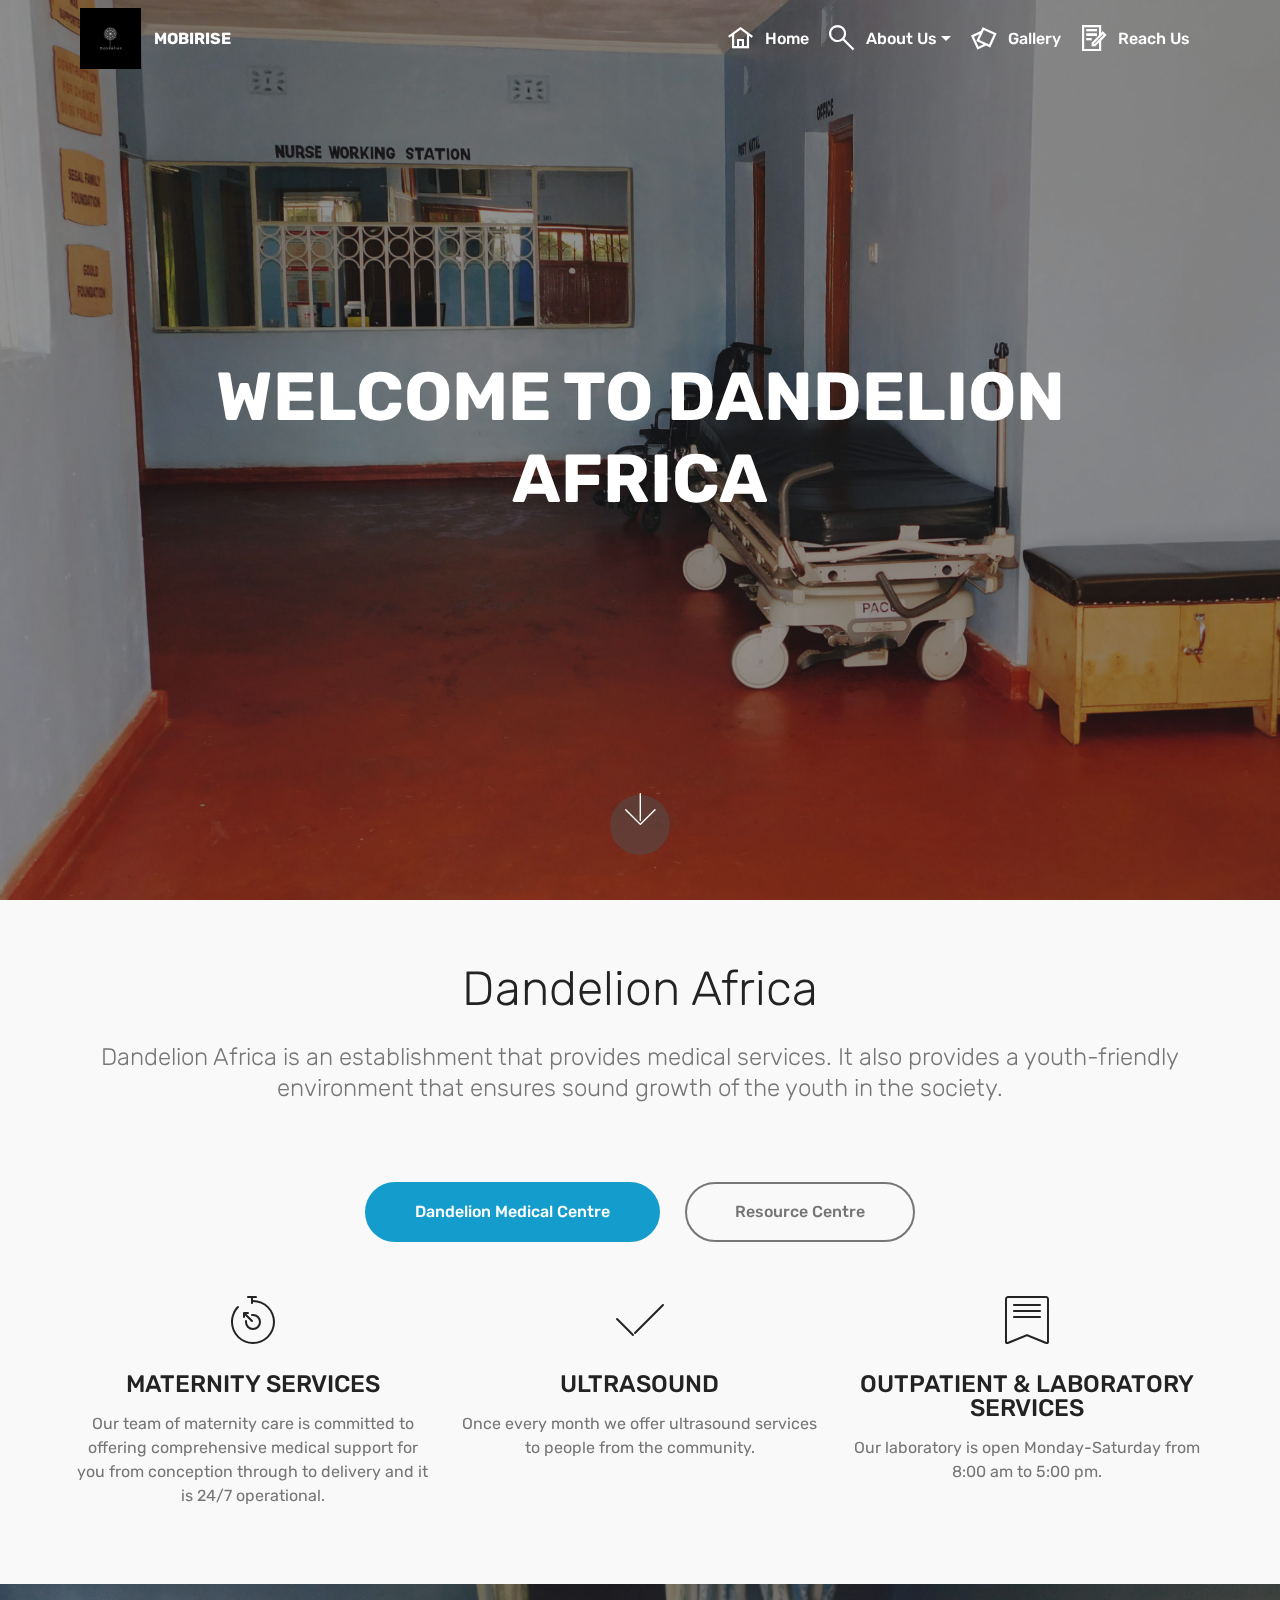
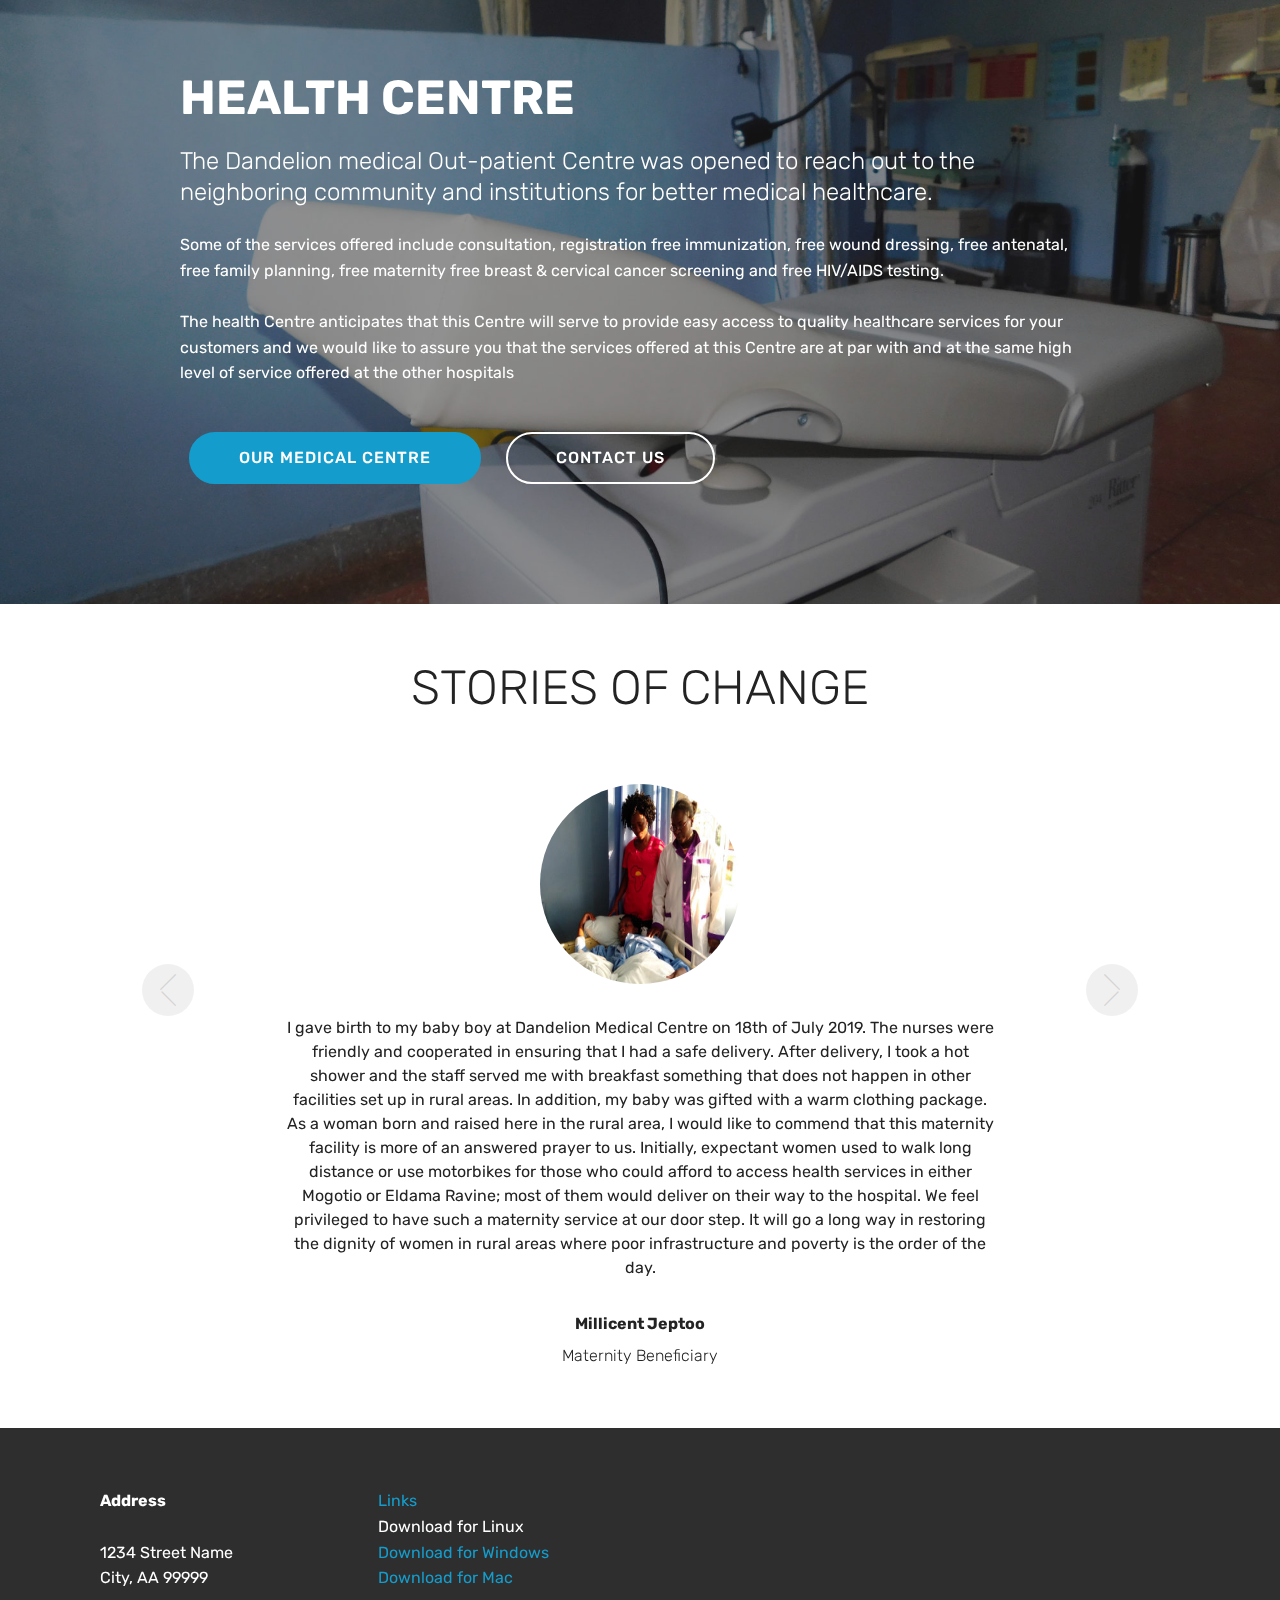
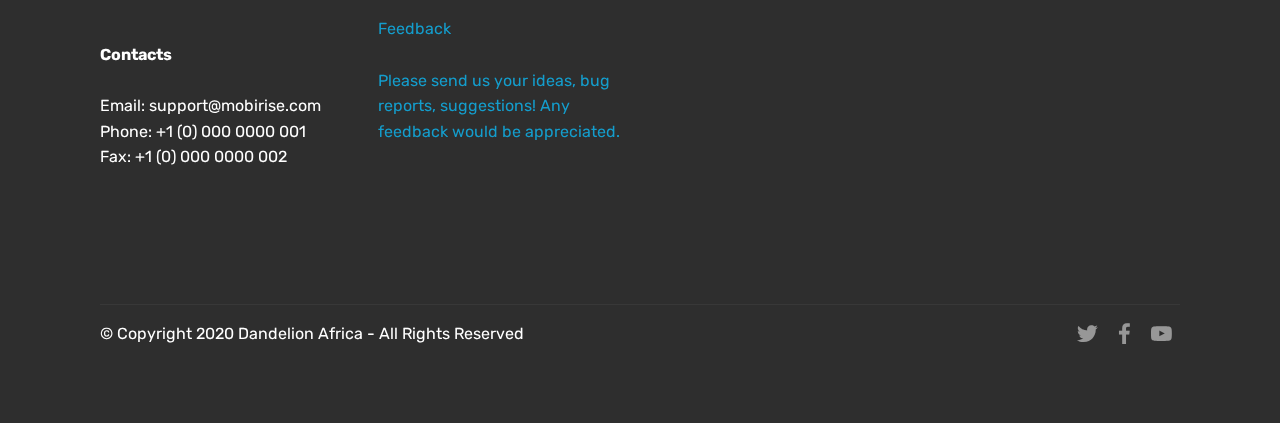
==== commit 860580e3: "edit top bar" ====
--- a/index.html
+++ b/index.html
@@ -29,7 +29,7 @@
 
     
 
-    <nav class="navbar navbar-expand beta-menu navbar-dropdown align-items-center navbar-fixed-top collapsed">
+    <nav class="navbar navbar-expand beta-menu navbar-dropdown align-items-center navbar-fixed-top navbar-toggleable-sm bg-color transparent">
         <button class="navbar-toggler navbar-toggler-right" type="button" data-toggle="collapse" data-target="#navbarSupportedContent" aria-controls="navbarSupportedContent" aria-expanded="false" aria-label="Toggle navigation">
             <div class="hamburger">
                 <span></span>
@@ -46,7 +46,8 @@
                     </a>
                 </span>
                 <span class="navbar-caption-wrap"><a class="navbar-caption text-white display-4" href="https://mobirise.co">
-                        DANDELION AFRICA</a></span>
+                        MOBIRISE
+                    </a></span>
             </div>
         </div>
         <div class="collapse navbar-collapse" id="navbarSupportedContent">
@@ -54,7 +55,7 @@
                     <a class="nav-link link text-white display-4" href="index.html"><span class="mobi-mbri mobi-mbri-home mbr-iconfont mbr-iconfont-btn"></span>
                         
                         Home</a>
-                </li><li class="nav-item dropdown"><a class="nav-link link text-white dropdown-toggle display-4" href="#" data-toggle="dropdown-submenu" aria-expanded="false"><span class="mobi-mbri mobi-mbri-search mbr-iconfont mbr-iconfont-btn"></span>
+                </li><li class="nav-item dropdown open"><a class="nav-link link text-white dropdown-toggle display-4" href="#" data-toggle="dropdown-submenu" aria-expanded="true"><span class="mobi-mbri mobi-mbri-search mbr-iconfont mbr-iconfont-btn"></span>
                         
                         About Us</a><div class="dropdown-menu"><a class="text-white dropdown-item display-4" href="dandelion-medical-center.html">Dandelion Medical Centre</a><a class="text-white dropdown-item display-4" href="resource-center.html" aria-expanded="false">Resource Centre</a></div></li>
                 <li class="nav-item">
@@ -67,7 +68,7 @@
     </nav>
 </section>
 
-<section class="engine"><a href="https://mobirise.info/n">simple web templates</a></section><section class="header6 cid-s0ARTEUOqV mbr-fullscreen mbr-parallax-background" id="header6-0">
+<section class="engine"><a href="https://mobirise.info/z">best free html templates</a></section><section class="header6 cid-s0ARTEUOqV mbr-fullscreen mbr-parallax-background" id="header6-0">
 
     
 
@@ -487,7 +488,7 @@
                 </a></p>
             </div>
             <div class="col-12 col-md-6">
-                <div class="google-map"><iframe frameborder="0" style="border:0" src="https://www.google.com/maps/embed/v1/place?key=AIzaSyCy9r70T3NYf3PhvVflTo0_zdif2_IoIYs&amp;q=place_id:ChIJ7wthz5CNKRgRGsJ8vDMY8vI" allowfullscreen=""></iframe></div>
+                <div class="google-map"><iframe frameborder="0" style="border:0" src="https://www.google.com/maps/embed/v1/place?key=AIzaSyAEIpgj38KyLFELm2bK9Y7krBkz1K-cMq8&amp;q=place_id:ChIJ7wthz5CNKRgRGsJ8vDMY8vI" allowfullscreen=""></iframe></div>
             </div>
         </div>
         <div class="footer-lower">
--- a/assets/mobirise/css/mbr-additional.css
+++ b/assets/mobirise/css/mbr-additional.css
@@ -1415,12 +1415,12 @@
 }
 .cid-s0E7mpi3LL .navbar {
   padding: .5rem 0;
-  background: #55b4d4;
+  background: #232323;
   transition: none;
   min-height: 77px;
 }
 .cid-s0E7mpi3LL .navbar-dropdown.bg-color.transparent.opened {
-  background: #55b4d4;
+  background: #232323;
 }
 .cid-s0E7mpi3LL a {
   font-style: normal;
@@ -1511,7 +1511,7 @@
   padding-bottom: 0;
 }
 .cid-s0E7mpi3LL .dropdown .dropdown-menu {
-  background: #55b4d4;
+  background: #232323;
   display: none;
   position: absolute;
   min-width: 5rem;
@@ -2023,12 +2023,12 @@
 }
 .cid-s0E8GKFRCF .navbar {
   padding: .5rem 0;
-  background: #55b4d4;
+  background: #232323;
   transition: none;
   min-height: 77px;
 }
 .cid-s0E8GKFRCF .navbar-dropdown.bg-color.transparent.opened {
-  background: #55b4d4;
+  background: #232323;
 }
 .cid-s0E8GKFRCF a {
   font-style: normal;
@@ -2119,7 +2119,7 @@
   padding-bottom: 0;
 }
 .cid-s0E8GKFRCF .dropdown .dropdown-menu {
-  background: #55b4d4;
+  background: #232323;
   display: none;
   position: absolute;
   min-width: 5rem;
@@ -2674,12 +2674,12 @@
 }
 .cid-s0Eaiqi1g9 .navbar {
   padding: .5rem 0;
-  background: #55b4d4;
+  background: #232323;
   transition: none;
   min-height: 77px;
 }
 .cid-s0Eaiqi1g9 .navbar-dropdown.bg-color.transparent.opened {
-  background: #55b4d4;
+  background: #232323;
 }
 .cid-s0Eaiqi1g9 a {
   font-style: normal;
@@ -2770,7 +2770,7 @@
   padding-bottom: 0;
 }
 .cid-s0Eaiqi1g9 .dropdown .dropdown-menu {
-  background: #55b4d4;
+  background: #232323;
   display: none;
   position: absolute;
   min-width: 5rem;
@@ -3290,12 +3290,12 @@
 }
 .cid-s0Eazxn1pE .navbar {
   padding: .5rem 0;
-  background: #55b4d4;
+  background: #232323;
   transition: none;
   min-height: 77px;
 }
 .cid-s0Eazxn1pE .navbar-dropdown.bg-color.transparent.opened {
-  background: #55b4d4;
+  background: #232323;
 }
 .cid-s0Eazxn1pE a {
   font-style: normal;
@@ -3386,7 +3386,7 @@
   padding-bottom: 0;
 }
 .cid-s0Eazxn1pE .dropdown .dropdown-menu {
-  background: #55b4d4;
+  background: #232323;
   display: none;
   position: absolute;
   min-width: 5rem;
@@ -3921,12 +3921,12 @@
 }
 .cid-s0EbpLaEDP .navbar {
   padding: .5rem 0;
-  background: #55b4d4;
+  background: #232323;
   transition: none;
   min-height: 77px;
 }
 .cid-s0EbpLaEDP .navbar-dropdown.bg-color.transparent.opened {
-  background: #55b4d4;
+  background: #232323;
 }
 .cid-s0EbpLaEDP a {
   font-style: normal;
@@ -4017,7 +4017,7 @@
   padding-bottom: 0;
 }
 .cid-s0EbpLaEDP .dropdown .dropdown-menu {
-  background: #55b4d4;
+  background: #232323;
   display: none;
   position: absolute;
   min-width: 5rem;
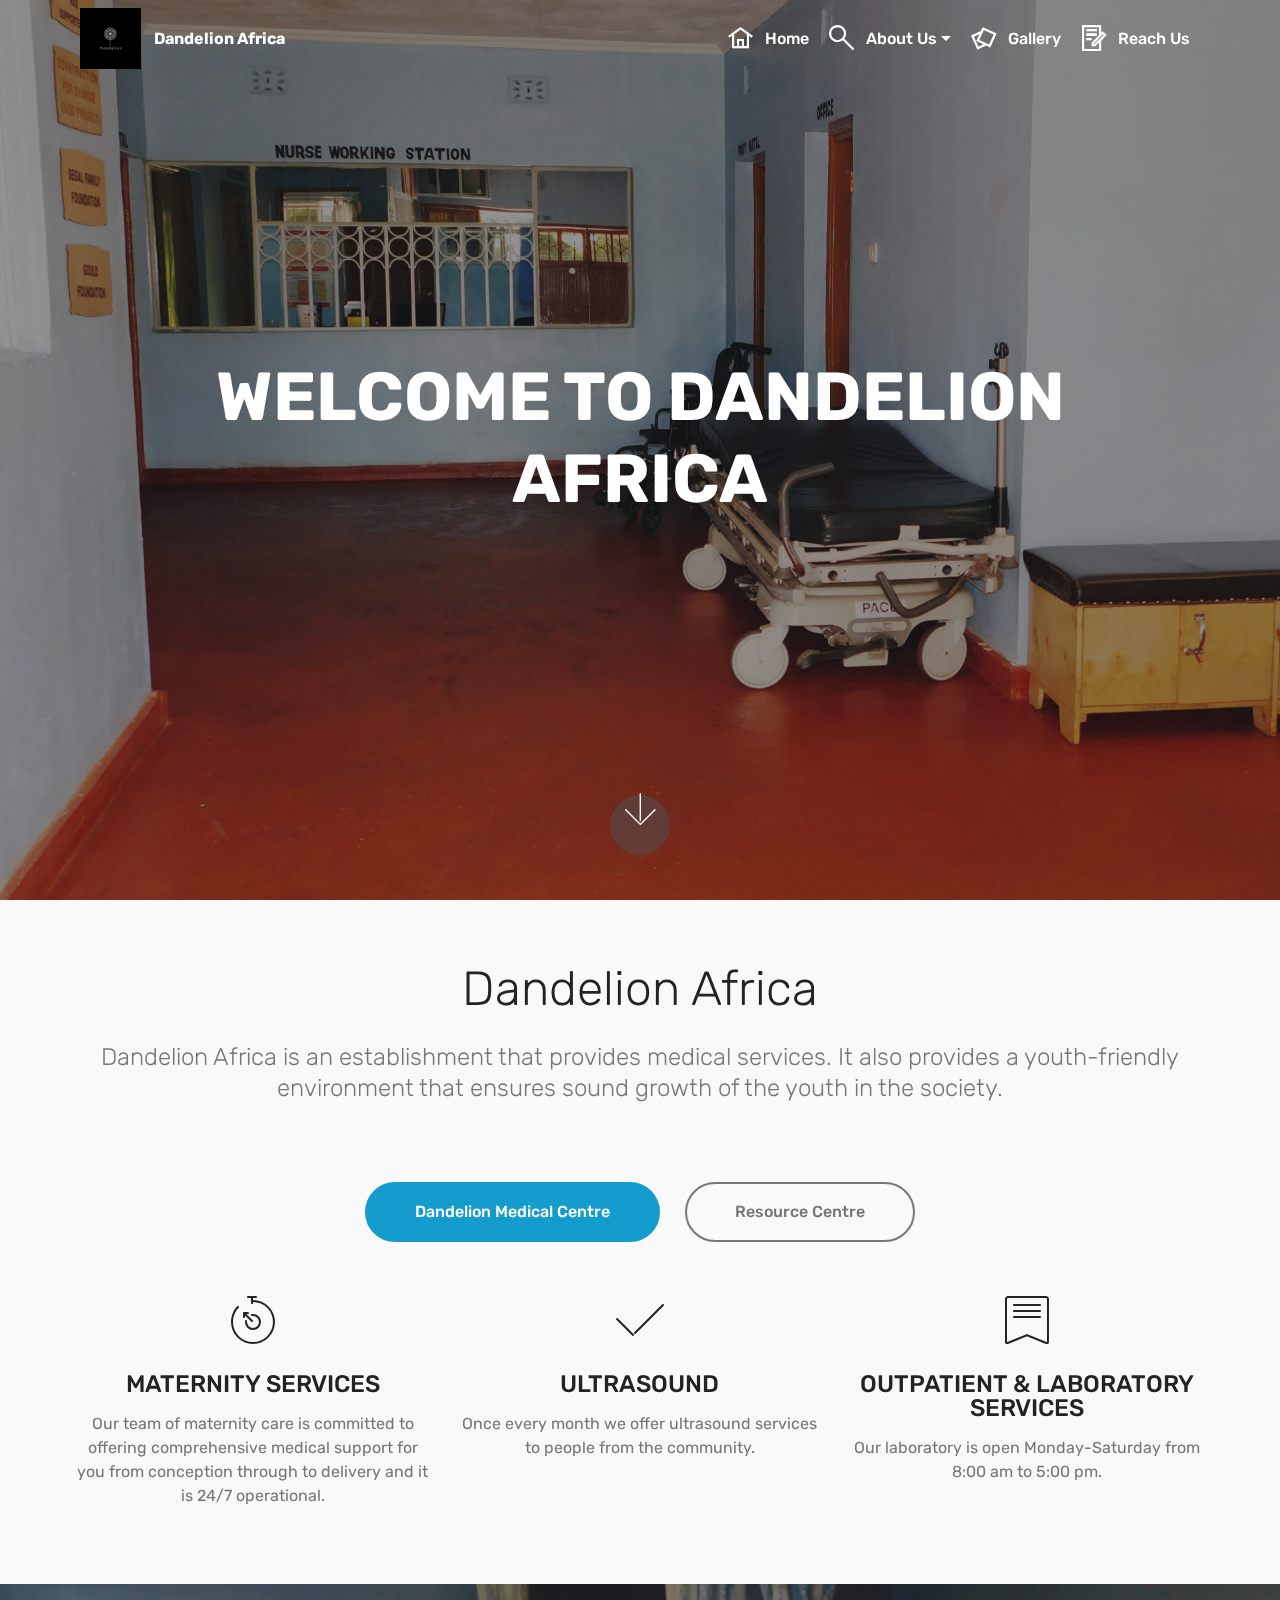
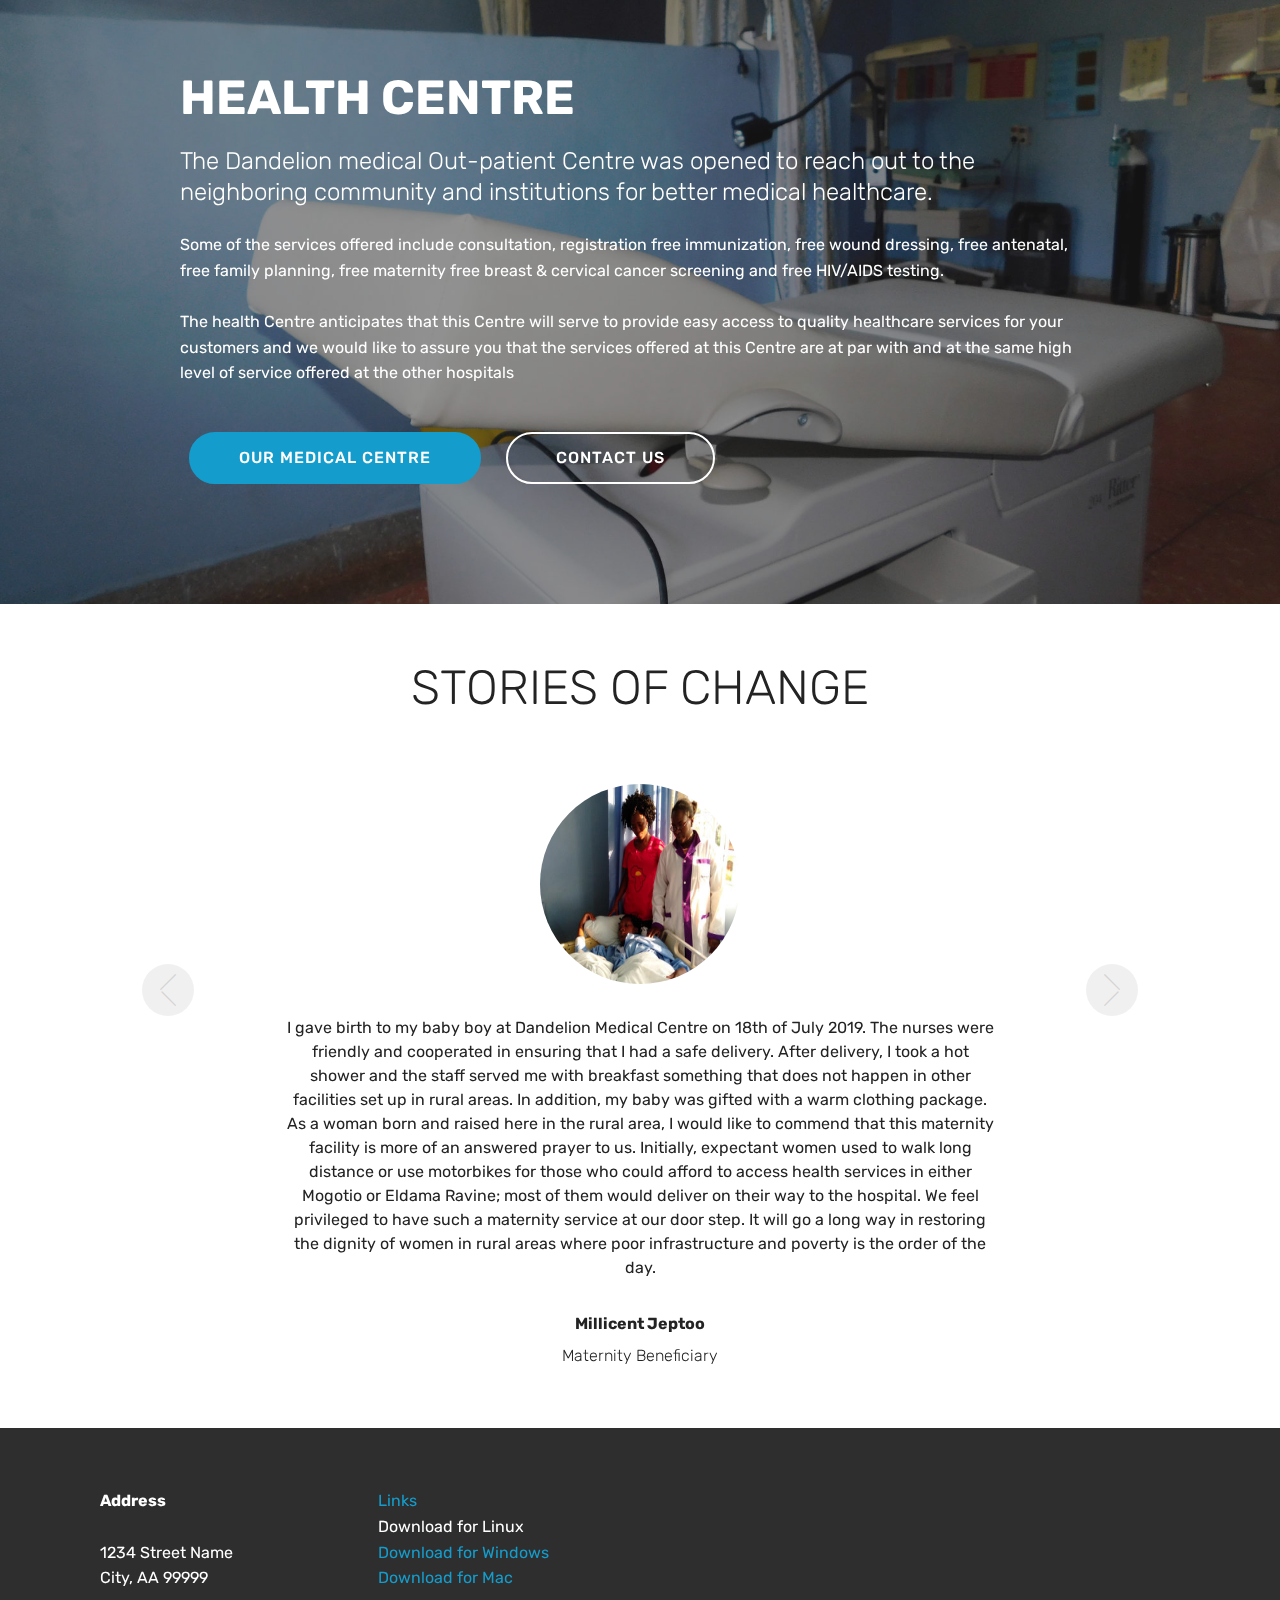
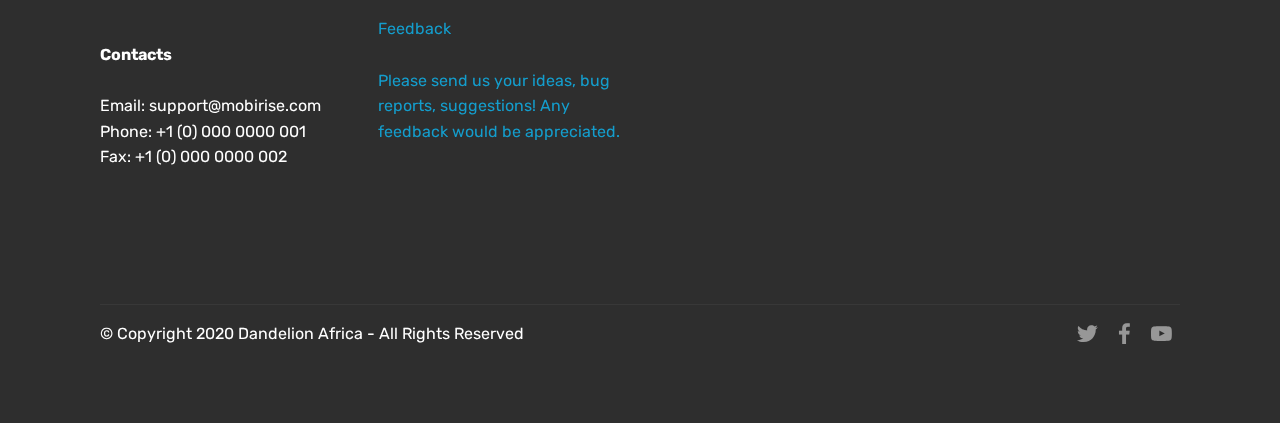
==== commit 813472b2: "edit title" ====
--- a/index.html
+++ b/index.html
@@ -9,7 +9,7 @@
   <link rel="shortcut icon" href="assets/images/c0671c2492a6995a06b1ec8a413f8101-144x144.png" type="image/x-icon">
   <meta name="description" content="">
   
-  <title>Home</title>
+  <title>Welcome to Dandelion Africa</title>
   <link rel="stylesheet" href="assets/web/assets/mobirise-icons2/mobirise2.css">
   <link rel="stylesheet" href="assets/web/assets/mobirise-icons/mobirise-icons.css">
   <link rel="stylesheet" href="assets/tether/tether.min.css">
@@ -46,7 +46,7 @@
                     </a>
                 </span>
                 <span class="navbar-caption-wrap"><a class="navbar-caption text-white display-4" href="https://mobirise.co">
-                        MOBIRISE
+                        Dandelion Africa
                     </a></span>
             </div>
         </div>
@@ -55,7 +55,7 @@
                     <a class="nav-link link text-white display-4" href="index.html"><span class="mobi-mbri mobi-mbri-home mbr-iconfont mbr-iconfont-btn"></span>
                         
                         Home</a>
-                </li><li class="nav-item dropdown open"><a class="nav-link link text-white dropdown-toggle display-4" href="#" data-toggle="dropdown-submenu" aria-expanded="true"><span class="mobi-mbri mobi-mbri-search mbr-iconfont mbr-iconfont-btn"></span>
+                </li><li class="nav-item dropdown"><a class="nav-link link text-white dropdown-toggle display-4" href="#" data-toggle="dropdown-submenu" aria-expanded="true"><span class="mobi-mbri mobi-mbri-search mbr-iconfont mbr-iconfont-btn"></span>
                         
                         About Us</a><div class="dropdown-menu"><a class="text-white dropdown-item display-4" href="dandelion-medical-center.html">Dandelion Medical Centre</a><a class="text-white dropdown-item display-4" href="resource-center.html" aria-expanded="false">Resource Centre</a></div></li>
                 <li class="nav-item">
@@ -68,7 +68,7 @@
     </nav>
 </section>
 
-<section class="engine"><a href="https://mobirise.info/z">best free html templates</a></section><section class="header6 cid-s0ARTEUOqV mbr-fullscreen mbr-parallax-background" id="header6-0">
+<section class="engine"><a href="https://mobirise.info/g">build your own site for free</a></section><section class="header6 cid-s0ARTEUOqV mbr-fullscreen mbr-parallax-background" id="header6-0">
 
     
 
@@ -161,38 +161,30 @@
                     <div class="row tab-content-row">
                         <div class="col-xs-12 col-md-6 col-lg-4">
                             <div class="card-img ">
-                                <span class="mbri-bootstrap mbr-iconfont"></span>
-                            </div>
-                            <h4 class="mbr-element-title  align-center mbr-fonts-style pb-2 display-5">
-                                IT'S EASY AND SIMPLE
-                            </h4>
-                            <p class="mbr-section-text  align-center mbr-fonts-style display-7">
-                                Cut down the development time with drag-and-drop website builder. Drop the blocks into the page, edit content inline and publish - no technical skills required.
-                            </p>
-                        </div>
-
-                        <div class="col-xs-12 col-md-6 col-lg-4">
-                            <div class="card-img ">
-                                <span class="mbri-bootstrap mbr-iconfont"></span>
-                            </div>
-                            <h4 class="mbr-element-title  align-center mbr-fonts-style pb-2 display-5">
-                                IT'S EASY AND SIMPLE
-                            </h4>
-                            <p class="mbr-section-text  align-center mbr-fonts-style display-7">
-                                Cut down the development time with drag-and-drop website builder. Drop the blocks into the page, edit content inline and publish - no technical skills required.
-                            </p>
-                        </div>
-
-                        <div class="col-xs-12 col-md-6 col-lg-4">
-                            <div class="card-img ">
-                                <span class="mbri-bootstrap mbr-iconfont"></span>
-                            </div>
-                            <h4 class="mbr-element-title  align-center mbr-fonts-style pb-2 display-5">
-                                IT'S EASY AND SIMPLE
-                            </h4>
-                            <p class="mbr-section-text  align-center mbr-fonts-style display-7">
-                                Cut down the development time with drag-and-drop website builder. Drop the blocks into the page, edit content inline and publish - no technical skills required.
-                            </p>
+                                <span class="mbr-iconfont mbri-file"></span>
+                            </div>
+                            <h4 class="mbr-element-title  align-center mbr-fonts-style pb-2 display-5">
+                                LIBRARY</h4>
+                            <p class="mbr-section-text  align-center mbr-fonts-style display-7">We also provide computers for research and access to e-book material from the internet.&nbsp;<br>It operates on Monday to Saturday.<br></p>
+                        </div>
+
+                        <div class="col-xs-12 col-md-6 col-lg-4">
+                            <div class="card-img ">
+                                <span class="mbr-iconfont mbri-smile-face"></span>
+                            </div>
+                            <h4 class="mbr-element-title  align-center mbr-fonts-style pb-2 display-5">YOUTH FRIENDLY CENTRE</h4>
+                            <p class="mbr-section-text  align-center mbr-fonts-style display-7">
+                                Provides a haven for youth to come, share and seek guidance and counselling services on issues affecting them. 
+                            </p>
+                        </div>
+
+                        <div class="col-xs-12 col-md-6 col-lg-4">
+                            <div class="card-img ">
+                                <span class="mbr-iconfont mbri-home"></span>
+                            </div>
+                            <h4 class="mbr-element-title  align-center mbr-fonts-style pb-2 display-5">TRAINING HALL</h4>
+                            <p class="mbr-section-text  align-center mbr-fonts-style display-7">
+                                A safe space for women to hold training on sexual and reproductive health, business and computer.</p>
                         </div>
 
                         
@@ -488,7 +480,7 @@
                 </a></p>
             </div>
             <div class="col-12 col-md-6">
-                <div class="google-map"><iframe frameborder="0" style="border:0" src="https://www.google.com/maps/embed/v1/place?key=AIzaSyAEIpgj38KyLFELm2bK9Y7krBkz1K-cMq8&amp;q=place_id:ChIJ7wthz5CNKRgRGsJ8vDMY8vI" allowfullscreen=""></iframe></div>
+                <div class="google-map"><iframe frameborder="0" style="border:0" src="https://www.google.com/maps/embed/v1/place?key=AIzaSyCy9r70T3NYf3PhvVflTo0_zdif2_IoIYs&amp;q=place_id:ChIJ7wthz5CNKRgRGsJ8vDMY8vI" allowfullscreen=""></iframe></div>
             </div>
         </div>
         <div class="footer-lower">
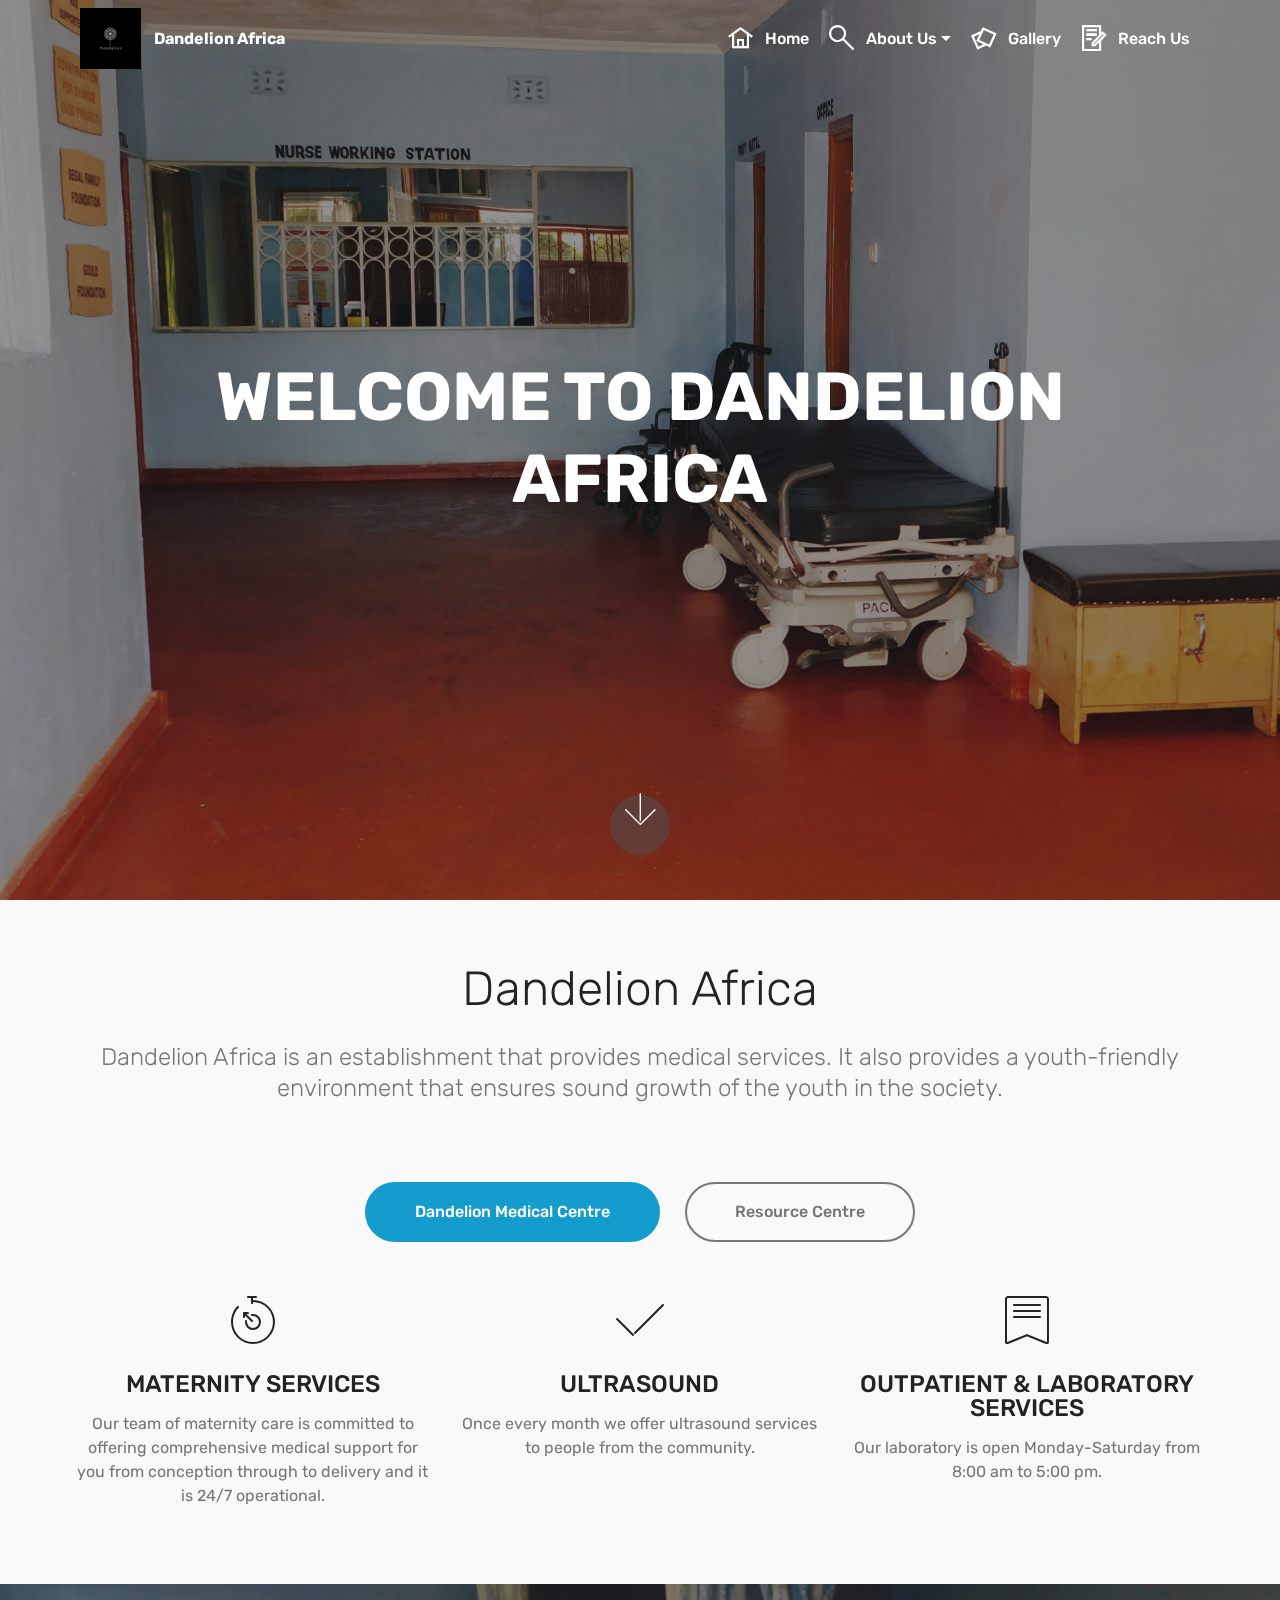
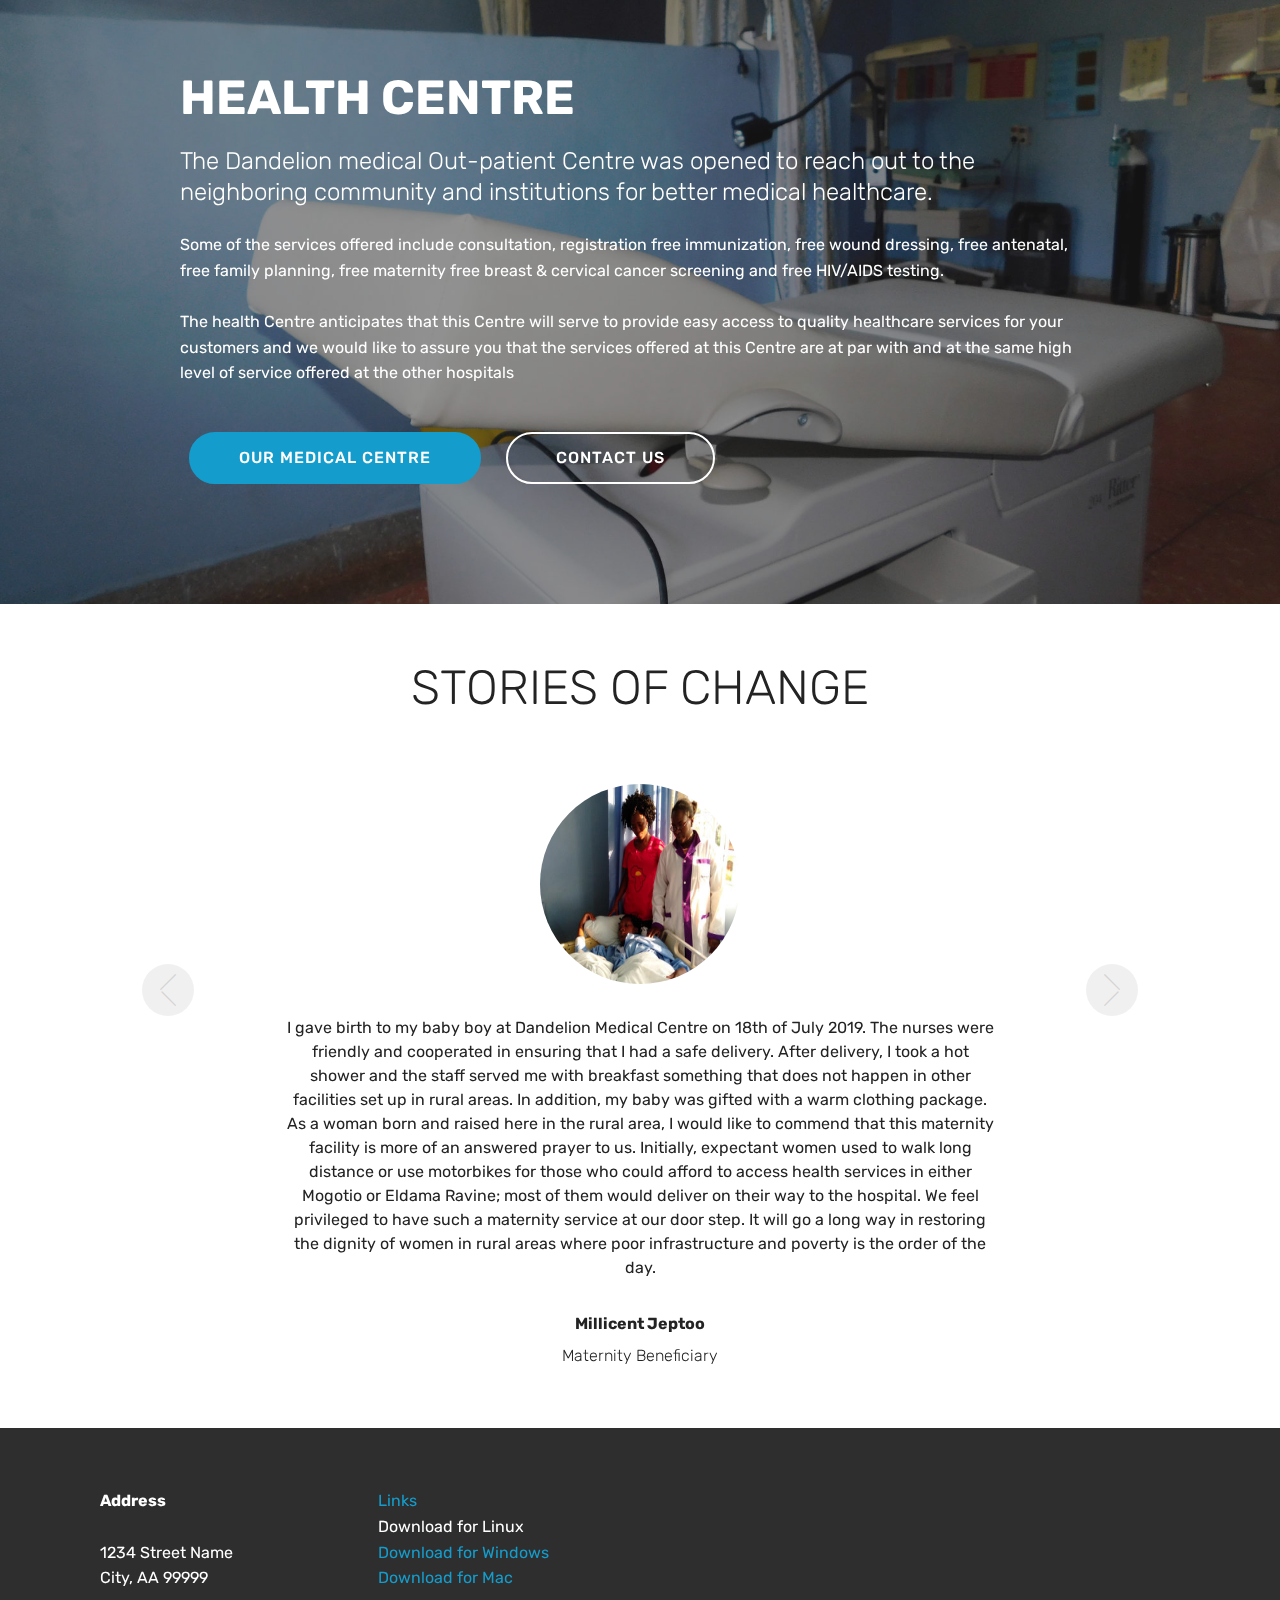
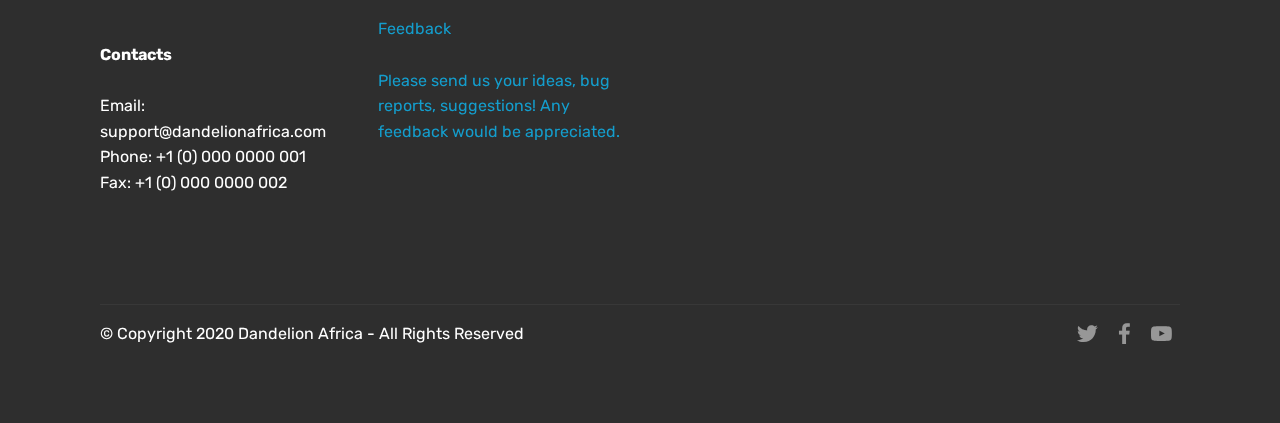
==== commit 07e7f769: "redefine dummy links" ====
--- a/index.html
+++ b/index.html
@@ -1,13 +1,11 @@
 <!DOCTYPE html>
 <html  >
 <head>
-  <!-- Site made with Mobirise Website Builder v4.10.6, https://mobirise.com -->
-  <meta charset="UTF-8">
-  <meta http-equiv="X-UA-Compatible" content="IE=edge">
-  <meta name="generator" content="Mobirise v4.10.6, mobirise.com">
-  <meta name="viewport" content="width=device-width, initial-scale=1, minimum-scale=1">
-  <link rel="shortcut icon" href="assets/images/c0671c2492a6995a06b1ec8a413f8101-144x144.png" type="image/x-icon">
-  <meta name="description" content="">
+    <meta charset="UTF-8">
+    <meta http-equiv="X-UA-Compatible" content="IE=edge">
+    <meta name="viewport" content="width=device-width, initial-scale=1, minimum-scale=1">
+    <link rel="shortcut icon" href="assets/images/c0671c2492a6995a06b1ec8a413f8101-144x144.png" type="image/x-icon">
+    <meta name="description" content="">
   
   <title>Welcome to Dandelion Africa</title>
   <link rel="stylesheet" href="assets/web/assets/mobirise-icons2/mobirise2.css">
@@ -41,11 +39,11 @@
         <div class="menu-logo">
             <div class="navbar-brand">
                 <span class="navbar-logo">
-                    <a href="https://mobirise.co">
-                         <img src="assets/images/c0671c2492a6995a06b1ec8a413f8101-144x144.png" alt="Mobirise" title="" style="height: 3.8rem;">
+                    <a href="index.html">
+                         <img src="assets/images/c0671c2492a6995a06b1ec8a413f8101-144x144.png" alt="Dandelion Africa" title="" style="height: 3.8rem;">
                     </a>
                 </span>
-                <span class="navbar-caption-wrap"><a class="navbar-caption text-white display-4" href="https://mobirise.co">
+                <span class="navbar-caption-wrap"><a class="navbar-caption text-white display-4" href="index.html">
                         Dandelion Africa
                     </a></span>
             </div>
@@ -67,8 +65,7 @@
         </div>
     </nav>
 </section>
-
-<section class="engine"><a href="https://mobirise.info/g">build your own site for free</a></section><section class="header6 cid-s0ARTEUOqV mbr-fullscreen mbr-parallax-background" id="header6-0">
+<section class="header6 cid-s0ARTEUOqV mbr-fullscreen mbr-parallax-background" id="header6-0">
 
     
 
@@ -191,173 +188,8 @@
                     </div>
                 </div>
 
-                <div id="tab3" class="tab-pane  mbr-table" role="tabpanel">
-                    <div class="row tab-content-row">
-                        <div class="col-xs-12 col-md-6 col-lg-4">
-                            <div class="card-img ">
-                                <span class="mbri-extension mbr-iconfont"></span>
-                            </div>
-                            <h4 class="mbr-element-title  align-center mbr-fonts-style pb-2 display-5">
-                                TRENDY WEBSITE BLOCKS
-                            </h4>
-                            <p class="mbr-section-text  align-center mbr-fonts-style display-7">
-                                Choose from the large selection  pre-made blocks - full-screen intro, bootstrap carousel, slider, responsive image gallery with, parallax scrolling, sticky header and more.
-                            </p>
-                        </div>
-
-                        <div class="col-xs-12 col-md-6 col-lg-4">
-                            <div class="card-img ">
-                                <span class="mbri-extension mbr-iconfont"></span>
-                            </div>
-                            <h4 class="mbr-element-title  align-center mbr-fonts-style pb-2 display-5">
-                                TRENDY WEBSITE BLOCKS
-                            </h4>
-                            <p class="mbr-section-text  align-center mbr-fonts-style display-7">
-                                Choose from the large selection  pre-made blocks - full-screen intro, bootstrap carousel, slider, responsive image gallery with, parallax scrolling, sticky header and more.
-                            </p>
-                        </div>
-
-                        <div class="col-xs-12 col-md-6 col-lg-4">
-                            <div class="card-img ">
-                                <span class="mbri-extension mbr-iconfont"></span>
-                            </div>
-                            <h4 class="mbr-element-title  align-center mbr-fonts-style pb-2 display-5">
-                                TRENDY WEBSITE BLOCKS
-                            </h4>
-                            <p class="mbr-section-text  align-center mbr-fonts-style display-7">
-                                Choose from the large selection  pre-made blocks - full-screen intro, bootstrap carousel, slider, responsive image gallery with, parallax scrolling, sticky header and more.
-                            </p>
-                        </div>
-
-                        
-                    </div>
-                </div>
-
-                <div id="tab4" class="tab-pane  mbr-table" role="tabpanel">
-                    <div class="row tab-content-row">
-                        <div class="col-xs-12 col-md-6 col-lg-4">
-                            <div class="card-img ">
-                                <span class="mbri-responsive mbr-iconfont"></span>
-                            </div>
-                            <h4 class="mbr-element-title  align-center mbr-fonts-style pb-2 display-5">
-                                MOBILE FRIENDLY
-                            </h4>
-                            <p class="mbr-section-text  align-center mbr-fonts-style display-7">
-                                No special actions required, all sites you make with Mobirise are mobile-friendly. You don't have to create a special mobile version of your site, it will adapt automagically.
-                            </p>
-                        </div>
-
-                        <div class="col-xs-12 col-md-6 col-lg-4">
-                            <div class="card-img ">
-                                <span class="mbri-responsive mbr-iconfont"></span>
-                            </div>
-                            <h4 class="mbr-element-title  align-center mbr-fonts-style pb-2 display-5">
-                                MOBILE FRIENDLY
-                            </h4>
-                            <p class="mbr-section-text  align-center mbr-fonts-style display-7">
-                                No special actions required, all sites you make with Mobirise are mobile-friendly. You don't have to create a special mobile version of your site, it will adapt automagically.
-                            </p>
-                        </div>
-
-                        <div class="col-xs-12 col-md-6 col-lg-4">
-                            <div class="card-img ">
-                                <span class="mbri-responsive mbr-iconfont"></span>
-                            </div>
-                            <h4 class="mbr-element-title  align-center mbr-fonts-style pb-2 display-5">
-                                MOBILE FRIENDLY
-                            </h4>
-                            <p class="mbr-section-text  align-center mbr-fonts-style display-7">
-                                No special actions required, all sites you make with Mobirise are mobile-friendly. You don't have to create a special mobile version of your site, it will adapt automagically.
-                            </p>
-                        </div>
-
-                        
-                    </div>
-                </div>
-
-                <div id="tab5" class="tab-pane  mbr-table" role="tabpanel">
-                    <div class="row tab-content-row">
-                        <div class="col-xs-12 col-md-6 col-lg-4">
-                            <div class="card-img ">
-                                <span class="mbri-bootstrap mbr-iconfont"></span>
-                            </div>
-                            <h4 class="mbr-element-title  align-center mbr-fonts-style pb-2 display-5">
-                                IT'S EASY AND SIMPLE
-                            </h4>
-                            <p class="mbr-section-text  align-center mbr-fonts-style display-7">
-                                Cut down the development time with drag-and-drop website builder. Drop the blocks into the page, edit content inline and publish - no technical skills required.
-                            </p>
-                        </div>
-
-                        <div class="col-xs-12 col-md-6 col-lg-4">
-                            <div class="card-img ">
-                                <span class="mbri-bootstrap mbr-iconfont"></span>
-                            </div>
-                            <h4 class="mbr-element-title  align-center mbr-fonts-style pb-2 display-5">
-                                IT'S EASY AND SIMPLE
-                            </h4>
-                            <p class="mbr-section-text  align-center mbr-fonts-style display-7">
-                                Cut down the development time with drag-and-drop website builder. Drop the blocks into the page, edit content inline and publish - no technical skills required.
-                            </p>
-                        </div>
-
-                        <div class="col-xs-12 col-md-6 col-lg-4">
-                            <div class="card-img ">
-                                <span class="mbri-bootstrap mbr-iconfont"></span>
-                            </div>
-                            <h4 class="mbr-element-title  align-center mbr-fonts-style pb-2 display-5">
-                                IT'S EASY AND SIMPLE
-                            </h4>
-                            <p class="mbr-section-text  align-center mbr-fonts-style display-7">
-                                Cut down the development time with drag-and-drop website builder. Drop the blocks into the page, edit content inline and publish - no technical skills required.
-                            </p>
-                        </div>
-
-                        
-                    </div>
-                </div>
-
-                <div id="tab6" class="tab-pane  mbr-table" role="tabpanel">
-                    <div class="row tab-content-row">
-                        <div class="col-xs-12 col-md-6 col-lg-4">
-                            <div class="card-img ">
-                                <span class="mbri-extension mbr-iconfont"></span>
-                            </div>
-                            <h4 class="mbr-element-title  align-center mbr-fonts-style pb-2 display-5">
-                                TRENDY WEBSITE BLOCKS
-                            </h4>
-                            <p class="mbr-section-text  align-center mbr-fonts-style display-7">
-                                Choose from the large selection  pre-made blocks - full-screen intro, bootstrap carousel, slider, responsive image gallery with, parallax scrolling, sticky header and more.
-                            </p>
-                        </div>
-
-                        <div class="col-xs-12 col-md-6 col-lg-4">
-                            <div class="card-img ">
-                                <span class="mbri-extension mbr-iconfont"></span>
-                            </div>
-                            <h4 class="mbr-element-title  align-center mbr-fonts-style pb-2 display-5">
-                                TRENDY WEBSITE BLOCKS
-                            </h4>
-                            <p class="mbr-section-text  align-center mbr-fonts-style display-7">
-                                Choose from the large selection  pre-made blocks - full-screen intro, bootstrap carousel, slider, responsive image gallery with, parallax scrolling, sticky header and more.
-                            </p>
-                        </div>
-
-                        <div class="col-xs-12 col-md-6 col-lg-4">
-                            <div class="card-img ">
-                                <span class="mbri-extension mbr-iconfont"></span>
-                            </div>
-                            <h4 class="mbr-element-title  align-center mbr-fonts-style pb-2 display-5">
-                                TRENDY WEBSITE BLOCKS
-                            </h4>
-                            <p class="mbr-section-text  align-center mbr-fonts-style display-7">
-                                Choose from the large selection  pre-made blocks - full-screen intro, bootstrap carousel, slider, responsive image gallery with, parallax scrolling, sticky header and more.
-                            </p>
-                        </div>
-
-                        
-                    </div>
-                </div>
+
+                
             </div>
         </div>
     </div>
@@ -463,7 +295,7 @@
                     <br>
                     <br><strong>Contacts</strong>
                     <br>
-                    <br>Email: support@mobirise.com
+                    <br>Email: support@dandelionafrica.com
                     <br>Phone: +1 (0) 000 0000 001
                     <br>Fax: +1 (0) 000 0000 002
                 </p>
